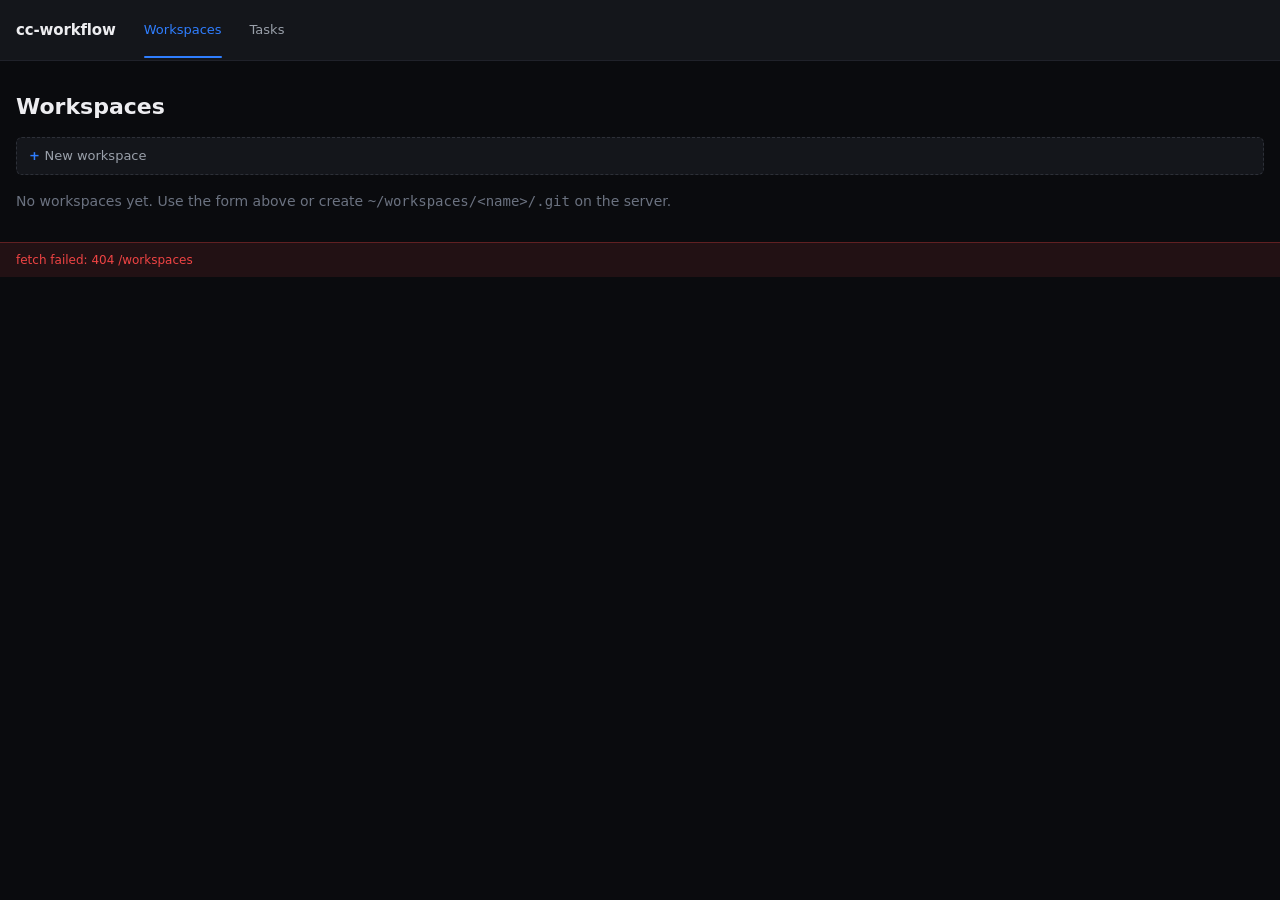
==== pwa/index.html @ b9d7810b "ux(pwa): mobile carousel + bottom-nav + dot indicator Commit 2 of 3. On phones (≤ 768px) the 1-colum" ====
<!doctype html>
<html lang="en">
<head>
<meta charset="utf-8">
<meta name="viewport" content="width=device-width, initial-scale=1, viewport-fit=cover">
<meta name="theme-color" content="#1a73e8">
<meta name="apple-mobile-web-app-capable" content="yes">
<meta name="apple-mobile-web-app-title" content="cc-workflow">
<meta name="apple-mobile-web-app-status-bar-style" content="black-translucent">
<link rel="manifest" href="/pwa/manifest.json">
<link rel="apple-touch-icon" href="/pwa/icon.svg">
<link rel="icon" type="image/svg+xml" href="/pwa/icon.svg">
<link rel="stylesheet" href="/pwa/style.css">
<title>cc-workflow</title>
</head>
<body>
  <header class="topbar">
    <span class="brand">cc-workflow</span>
    <nav class="tabs" id="tabs">
      <a href="#workspaces" data-tab="workspaces" class="tab">Workspaces</a>
      <a href="#tasks" data-tab="tasks" class="tab">Tasks</a>
    </nav>
    <span class="status" id="status"></span>
  </header>

  <main id="view"><p class="muted">Loading…</p></main>

  <!-- Mobile bottom-nav (< 768px). Same data-tab semantics as the topbar
       tabs — setActiveTab() updates both in lockstep. SVGs are inline so
       there's nothing to fetch and no icon-font flash. -->
  <nav class="bottom-nav" id="bottom-nav">
    <a href="#workspaces" data-tab="workspaces" class="bottom-tab">
      <svg viewBox="0 0 24 24" fill="none" stroke="currentColor" stroke-width="2"
           stroke-linecap="round" stroke-linejoin="round" aria-hidden="true">
        <rect x="3"  y="3"  width="7" height="7" rx="1"/>
        <rect x="14" y="3"  width="7" height="7" rx="1"/>
        <rect x="3"  y="14" width="7" height="7" rx="1"/>
        <rect x="14" y="14" width="7" height="7" rx="1"/>
      </svg>
      <span>Workspaces</span>
    </a>
    <a href="#tasks" data-tab="tasks" class="bottom-tab">
      <svg viewBox="0 0 24 24" fill="none" stroke="currentColor" stroke-width="2"
           stroke-linecap="round" stroke-linejoin="round" aria-hidden="true">
        <polyline points="9 11 12 14 22 4"/>
        <path d="M21 12v7a2 2 0 0 1-2 2H5a2 2 0 0 1-2-2V5a2 2 0 0 1 2-2h11"/>
      </svg>
      <span>Tasks</span>
    </a>
  </nav>

  <div id="error-banner" class="banner banner-error hidden"></div>

  <script type="module" src="/pwa/app.js"></script>
</body>
</html>
---- pwa/style.css ----
/* cc-workflow PWA — Phase 2.5 visual system.
   All values come from CSS variables in :root. Spacing follows an 8px grid;
   nothing here should use a magic number that isn't in --space-* or --text-*. */

/* ============================================================================
 *  Design tokens
 * ============================================================================ */
:root {
  /* bg layers */
  --bg-canvas:     #0a0b0e;
  --bg-surface:    #14161b;
  --bg-elevated:   #1d1f26;
  --bg-hover:      #232631;

  /* borders */
  --border-subtle: #20222a;
  --border-strong: #2d3038;

  /* text */
  --text-primary:   #ededf0;
  --text-secondary: #9aa0aa;
  --text-tertiary:  #6b7280;
  --text-disabled:  #4a5060;

  /* semantic accents */
  --accent-blue:        #2f7eff;
  --accent-blue-hover:  #4a90ff;
  --accent-blue-faint:  rgba(47, 126, 255, 0.15);
  --accent-green:       #22c55e;    /* success — task done */
  --accent-cyan:        #06b6d4;    /* info — Claude reply */
  --accent-amber:       #f59e0b;    /* warning / queued */
  --accent-red:         #ef4444;    /* danger / failed */

  /* spacing — 8px rhythm */
  --space-1: 4px;
  --space-2: 8px;
  --space-3: 12px;
  --space-4: 16px;
  --space-5: 24px;
  --space-6: 32px;
  --space-7: 48px;

  /* radius */
  --radius-sm:   6px;
  --radius-md:   10px;
  --radius-full: 999px;

  /* shadow */
  --shadow-1: 0 1px 2px rgba(0, 0, 0, 0.3);
  --shadow-2: 0 4px 12px rgba(0, 0, 0, 0.4);
  --shadow-3: 0 8px 24px rgba(0, 0, 0, 0.5);

  /* font stacks — sans for UI, mono only for code/cron/run-id */
  --font-ui:   system-ui, -apple-system, "Segoe UI", "SF Pro Text",
               "Helvetica Neue", "PingFang SC", "Microsoft YaHei", Arial, sans-serif;
  --font-mono: ui-monospace, SFMono-Regular, Menlo, "Roboto Mono", monospace;

  /* type scale */
  --text-micro: 11px;
  --text-sm:    12px;
  --text-base:  13px;
  --text-md:    14px;
  --text-lg:    15px;
  --text-h3:    18px;
  --text-h2:    22px;
  --text-h1:    28px;

  /* line-height */
  --lh-tight:  1.3;
  --lh-normal: 1.5;
  --lh-loose:  1.7;

  /* transition */
  --t-fast: 100ms ease-out;
  --t-base: 150ms ease-out;
}

/* ============================================================================
 *  Base
 * ============================================================================ */
* { box-sizing: border-box; }

html, body {
  margin: 0;
  padding: 0;
  font-family: var(--font-ui);
  font-size: var(--text-md);
  line-height: var(--lh-normal);
  background: var(--bg-canvas);
  color: var(--text-primary);
  -webkit-font-smoothing: antialiased;
  -moz-osx-font-smoothing: grayscale;
}
code, pre { font-family: var(--font-mono); }

h1, h2, h3 {
  margin: 0;
  color: var(--text-primary);
  font-weight: 600;
  line-height: var(--lh-tight);
}
h1 { font-size: var(--text-h2); margin: var(--space-4) 0 var(--space-3); }
h2 { font-size: var(--text-h3); }
h3 { font-size: var(--text-lg); margin: var(--space-3) 0 var(--space-2); }

.muted { color: var(--text-tertiary); }

a { color: var(--accent-blue); text-decoration: none; transition: color var(--t-base); }
a:hover { color: var(--accent-blue-hover); }

::selection { background: var(--accent-blue-faint); }

/* ============================================================================
 *  Topbar
 * ============================================================================ */
.topbar {
  position: sticky; top: 0; z-index: 10;
  display: flex;
  align-items: center;
  gap: var(--space-4);
  padding: var(--space-3) var(--space-4);
  background: var(--bg-surface);
  border-bottom: 1px solid var(--border-subtle);
}
.brand {
  font-weight: 600;
  letter-spacing: -0.01em;
  color: var(--text-primary);
  font-size: var(--text-lg);
}
.tabs { display: flex; gap: var(--space-1); flex: 1; }
.tab {
  position: relative;
  padding: var(--space-2) var(--space-3);
  color: var(--text-secondary);
  text-decoration: none;
  font-size: var(--text-base);
  border-radius: var(--radius-sm);
  transition: color var(--t-base), background var(--t-base);
}
.tab:hover { background: var(--bg-elevated); color: var(--text-primary); }
.tab.active { color: var(--accent-blue); background: transparent; }
.tab.active::after {
  content: ''; position: absolute;
  bottom: -10px; left: var(--space-3); right: var(--space-3);
  height: 2px;
  background: var(--accent-blue);
  border-radius: var(--radius-full);
}
.status { font-size: var(--text-micro); color: var(--text-tertiary); }

/* ============================================================================
 *  Main / views
 * ============================================================================ */
main { padding: var(--space-4); max-width: 1600px; margin: 0 auto; }

/* ============================================================================
 *  Workspaces grid
 * ============================================================================ */
.ws-grid {
  display: grid;
  gap: var(--space-3);
  grid-template-columns: repeat(4, minmax(0, 1fr));
}
@media (max-width: 1100px) { .ws-grid { grid-template-columns: repeat(2, 1fr); } }
@media (max-width: 600px)  { .ws-grid { grid-template-columns: 1fr; } }

.ws-col {
  background: var(--bg-surface);
  border: 1px solid var(--border-subtle);
  border-radius: var(--radius-md);
  padding: var(--space-3);
  min-height: 240px;
  display: flex;
  flex-direction: column;
  gap: var(--space-2);
  box-shadow: var(--shadow-1);
}

/* Column header: name big/bold, "as <provider>" small/secondary below */
.ws-head {
  display: flex;
  flex-direction: column;
  gap: 2px;
  padding-bottom: var(--space-2);
  border-bottom: 1px solid var(--border-subtle);
  margin-bottom: var(--space-1);
}
.ws-col h2 {
  margin: 0;
  font-size: var(--text-lg);
  font-weight: 600;
  color: var(--text-primary);
}
.ws-provider {
  display: inline-flex;
  align-items: center;
  gap: var(--space-1);
  font-size: var(--text-sm);
  color: var(--text-tertiary);
}
.ws-provider-label { color: var(--text-tertiary); user-select: none; }
.provider-inline {
  width: auto;
  padding: 2px var(--space-2);
  font-size: var(--text-sm);
  background: transparent;
  color: var(--text-secondary);
  border: 1px solid transparent;
  border-radius: var(--radius-sm);
  cursor: pointer;
  transition: background var(--t-base), color var(--t-base), border-color var(--t-base);
}
.provider-inline:hover { background: var(--bg-elevated); color: var(--text-primary); border-color: var(--border-subtle); }
.provider-inline:focus-visible { border-color: var(--accent-blue); outline: none; box-shadow: 0 0 0 3px var(--accent-blue-faint); }

/* ============================================================================
 *  Timeline (chat-bubble rows)
 * ============================================================================ */
.ws-timeline {
  display: flex;
  flex-direction: column;
  gap: var(--space-1);
  max-height: 360px;
  overflow-y: auto;
  padding-right: var(--space-1);
}
.ws-timeline::-webkit-scrollbar { width: 5px; }
.ws-timeline::-webkit-scrollbar-thumb { background: var(--border-strong); border-radius: var(--radius-full); }
.ws-timeline::-webkit-scrollbar-track { background: transparent; }

.ws-timeline .muted { font-size: var(--text-sm); padding: var(--space-2) 0; }

/* Generic row — used by Tasks tab loop list */
.row {
  padding: var(--space-2) var(--space-3);
  background: var(--bg-canvas);
  border: 1px solid var(--border-subtle);
  border-radius: var(--radius-sm);
  font-size: var(--text-sm);
  display: flex;
  justify-content: space-between;
  align-items: center;
  gap: var(--space-2);
  transition: background var(--t-base), border-color var(--t-base);
}
.row code { color: var(--accent-blue); font-family: var(--font-mono); font-size: var(--text-sm); }

/* Clickable timeline rows */
.run-link, .run-link:hover, .run-link:focus, .run-link:visited {
  text-decoration: none;
  color: inherit;
}
.run-link:hover { background: var(--bg-elevated); border-color: var(--border-strong); cursor: pointer; }

.ws-timeline .row {
  flex-direction: column;
  align-items: stretch;
  gap: var(--space-1);
}
.ws-timeline .row-head {
  display: flex;
  gap: var(--space-2);
  align-items: center;
  flex-wrap: wrap;
  color: var(--text-tertiary);
  font-size: var(--text-sm);
}
.row-prompt, .row-output {
  font-size: var(--text-sm);
  padding-left: var(--space-1);
  word-break: break-word;
  overflow-wrap: break-word;
  white-space: pre-wrap;
  line-height: var(--lh-normal);
}
.row-prompt { color: var(--text-secondary); }      /* you said — dim gray */
.row-output { color: var(--accent-cyan); }         /* claude said — cyan (info), NOT green (status) */

/* ============================================================================
 *  Trigger form (chat input at column bottom)
 * ============================================================================ */
.ws-col .trigger-form {
  margin-top: auto;
  display: flex;
  gap: var(--space-2);
  align-items: flex-end;
}
.ws-col .trigger-form textarea { flex: 1; min-height: 60px; }
.ws-col .trigger-form button   { white-space: nowrap; flex: 0 0 auto; }

/* ============================================================================
 *  Tags (status badges) — semantic color, distinguishable shapes
 * ============================================================================ */
.tag {
  display: inline-flex;
  align-items: center;
  gap: var(--space-1);
  padding: 2px var(--space-2);
  font-size: var(--text-micro);
  font-weight: 500;
  border-radius: var(--radius-sm);
  border: 1px solid var(--border-subtle);
  color: var(--text-secondary);
  line-height: 1.4;
}
.tag-running { background: rgba(245, 158, 11, 0.10); color: var(--accent-amber); border-color: rgba(245, 158, 11, 0.30); }
.tag-queued  { background: rgba(47, 126, 255, 0.10); color: var(--accent-blue);  border-color: rgba(47, 126, 255, 0.30); }
.tag-done    { background: rgba(34, 197, 94, 0.10);  color: var(--accent-green); border-color: rgba(34, 197, 94, 0.30); }
.tag-failed  { background: rgba(239, 68, 68, 0.10);  color: var(--accent-red);   border-color: rgba(239, 68, 68, 0.30); }

/* ============================================================================
 *  Forms
 * ============================================================================ */
input, select, textarea {
  font: inherit;
  background: var(--bg-canvas);
  color: var(--text-primary);
  border: 1px solid var(--border-strong);
  border-radius: var(--radius-sm);
  padding: var(--space-2) var(--space-3);
  transition: border-color var(--t-base), box-shadow var(--t-base);
  width: 100%;
}
input:focus, select:focus, textarea:focus {
  outline: none;
  border-color: var(--accent-blue);
  box-shadow: 0 0 0 3px var(--accent-blue-faint);
}
textarea { min-height: 60px; resize: vertical; line-height: var(--lh-normal); }

button {
  font: inherit;
  cursor: pointer;
  background: var(--accent-blue);
  color: #fff;
  border: 1px solid var(--accent-blue);
  border-radius: var(--radius-sm);
  font-weight: 600;
  font-size: var(--text-base);
  padding: var(--space-2) var(--space-4);
  transition: background var(--t-base), border-color var(--t-base), transform var(--t-fast);
}
button:hover { background: var(--accent-blue-hover); border-color: var(--accent-blue-hover); }
button:active:not(:disabled) { transform: scale(0.97); }
button:disabled {
  background: var(--bg-elevated);
  color: var(--text-disabled);
  border-color: var(--border-subtle);
  cursor: not-allowed;
  transform: none;
}
button:focus-visible { outline: none; box-shadow: 0 0 0 3px var(--accent-blue-faint); }

button.secondary {
  background: transparent;
  color: var(--text-secondary);
  border-color: var(--border-strong);
}
button.secondary:hover { background: var(--bg-elevated); color: var(--text-primary); border-color: var(--border-strong); }

button.danger {
  background: transparent;
  color: var(--accent-red);
  border-color: rgba(239, 68, 68, 0.30);
}
button.danger:hover { background: rgba(239, 68, 68, 0.10); border-color: var(--accent-red); }

label {
  display: block;
  font-size: var(--text-sm);
  color: var(--text-secondary);
  margin-top: var(--space-2);
  font-weight: 500;
}

/* ============================================================================
 *  Banner (legacy — replaced by toast in commit 3, kept for compatibility)
 * ============================================================================ */
.banner { padding: var(--space-2) var(--space-4); font-size: var(--text-sm); }
.banner-error {
  background: rgba(239, 68, 68, 0.10);
  color: var(--accent-red);
  border-top: 1px solid rgba(239, 68, 68, 0.30);
}
.hidden { display: none; }

/* ============================================================================
 *  Add-form (collapsible <details>)
 * ============================================================================ */
.add-form { margin: var(--space-4) 0; }
.add-form > summary {
  cursor: pointer;
  padding: var(--space-2) var(--space-3);
  background: var(--bg-surface);
  border: 1px dashed var(--border-strong);
  border-radius: var(--radius-sm);
  font-size: var(--text-base);
  color: var(--text-secondary);
  list-style: none;
  transition: background var(--t-base), color var(--t-base), border-color var(--t-base);
  user-select: none;
}
.add-form > summary::-webkit-details-marker { display: none; }
.add-form > summary::before { content: "+ "; color: var(--accent-blue); font-weight: 700; }
.add-form > summary:hover { background: var(--bg-elevated); color: var(--text-primary); border-color: var(--accent-blue); }
.add-form[open] > summary { background: var(--bg-elevated); color: var(--text-primary); border-style: solid; border-color: var(--border-strong); }
.add-form form {
  padding: var(--space-4);
  background: var(--bg-surface);
  border: 1px solid var(--border-subtle);
  border-radius: var(--radius-sm);
  margin-top: var(--space-1);
  display: flex;
  flex-direction: column;
  gap: var(--space-2);
}
.form-row { display: flex; gap: var(--space-3); }
.form-row > label { flex: 1; }
.parse-row { display: flex; gap: var(--space-2); align-items: flex-end; }
.parse-row > input { flex: 1; }
.parse-row > button { white-space: nowrap; }

.add-loop-foot {
  display: flex;
  align-items: center;
  justify-content: space-between;
  gap: var(--space-3);
  margin-top: var(--space-2);
}
.inline-check {
  display: flex;
  align-items: center;
  gap: var(--space-2);
  margin: 0;
  font-size: var(--text-sm);
  color: var(--text-secondary);
  cursor: pointer;
}
.inline-check input[type="checkbox"] { width: auto; margin: 0; cursor: pointer; }

/* ============================================================================
 *  Run detail (#runs/<id>)
 * ============================================================================ */
.back-link {
  display: inline-flex;
  align-items: center;
  gap: var(--space-1);
  color: var(--text-secondary);
  text-decoration: none;
  font-size: var(--text-sm);
  margin-bottom: var(--space-2);
  transition: color var(--t-base);
}
.back-link:hover { color: var(--text-primary); }

.run-meta {
  font-size: var(--text-sm);
  color: var(--text-secondary);
  margin: var(--space-2) 0 var(--space-5);
  display: flex;
  flex-wrap: wrap;
  gap: var(--space-2);
  align-items: center;
}
.run-meta code { color: var(--accent-blue); font-family: var(--font-mono); }

pre {
  background: var(--bg-surface);
  padding: var(--space-3) var(--space-4);
  border: 1px solid var(--border-subtle);
  border-radius: var(--radius-md);
  overflow-x: auto;
  white-space: pre-wrap;
  word-break: break-word;
  font-size: var(--text-base);
  line-height: var(--lh-loose);
  max-width: 80ch;
  color: var(--text-primary);
}

/* Tasks-tab loop rows — slightly different rhythm from chat-bubble timeline */
.task-list { display: flex; flex-direction: column; gap: var(--space-2); }
.task-list .row { font-size: var(--text-sm); }
.task-list .row > span:last-child { display: flex; gap: var(--space-2); flex-shrink: 0; }
.task-list .row code { color: var(--text-primary); }

/* ============================================================================
 *  Bottom nav + dot indicator — desktop hides both
 * ============================================================================ */
.bottom-nav { display: none; }
.ws-dots    { display: none; }

/* ============================================================================
 *  Mobile (≤ 768px) — carousel + bottom-nav + sticky chat input
 *
 *  Layout on phone:
 *      ┌───────────────┐
 *      │  topbar       │ ← brand + status only (top tabs hidden)
 *      │               │
 *      │  Workspaces   │
 *      │  ┌─────────┐  │
 *      │  │ ws-col  │← scroll-snap; flick L/R between workspaces
 *      │  │  …      │  │
 *      │  │ [textarea Run] │ ← sticky at column bottom (= viewport bottom)
 *      │  └─────────┘  │
 *      │  ◯ ◉ ◯ ◯      │ ← dots
 *      ├───────────────┤
 *      │ ⊞    ☑         │ ← bottom-nav
 *      └───────────────┘
 * ============================================================================ */
@media (max-width: 768px) {

  /* Topbar simplifies — title only, tabs go to bottom-nav */
  .topbar { gap: var(--space-3); padding: var(--space-3); }
  .topbar .tabs { display: none; }
  .brand { font-size: var(--text-md); }
  .status { font-size: 10px; }

  /* Page padding leaves room for bottom-nav */
  main {
    padding: var(--space-3);
    padding-bottom: calc(64px + env(safe-area-inset-bottom, 0px));
  }
  h1 { font-size: var(--text-h3); margin: var(--space-2) 0 var(--space-3); }

  /* Workspaces grid → horizontal carousel with native scroll-snap.
     CSS-only mechanism — no touch-event JS, browser handles momentum + snap. */
  .ws-grid {
    display: flex;
    flex-direction: row;
    overflow-x: auto;
    overflow-y: hidden;
    scroll-snap-type: x mandatory;
    -webkit-overflow-scrolling: touch;
    scrollbar-width: none;
    margin: 0 calc(-1 * var(--space-3));    /* eat main's padding edge-to-edge */
    padding: 0 var(--space-3);
    gap: var(--space-3);
    /* Fixed height: viewport minus topbar (~50) + h1 row (~50) + dots (~30) +
       bottom-nav (~64) + padding (~24). dvh respects iOS dynamic toolbar. */
    height: calc(100dvh - 220px);
  }
  .ws-grid::-webkit-scrollbar { display: none; }

  .ws-col {
    flex: 0 0 calc(100vw - var(--space-6));
    min-width: calc(100vw - var(--space-6));
    scroll-snap-align: center;
    scroll-snap-stop: always;
    height: 100%;
    min-height: 0;                          /* let timeline flex shrink properly */
  }

  /* Inside a fixed-height column: timeline grows to fill, form pinned at bottom */
  .ws-timeline {
    flex: 1 1 0;
    max-height: none;                       /* override the 360px desktop cap */
    min-height: 0;
  }

  /* Dots — one per workspace, active widens into a pill */
  .ws-dots {
    display: flex;
    justify-content: center;
    gap: var(--space-2);
    padding: var(--space-3) 0 var(--space-1);
  }
  .ws-dot {
    width: 7px;
    height: 7px;
    border-radius: var(--radius-full);
    background: var(--border-strong);
    border: none;
    cursor: pointer;
    padding: 0;
    transition: width var(--t-base), background var(--t-base);
  }
  .ws-dot.active { background: var(--accent-blue); width: 22px; }
  .ws-dot:focus-visible { outline: 2px solid var(--accent-blue-faint); outline-offset: 2px; }

  /* Bottom nav — fixed, thumb-reach, safe-area-aware */
  .bottom-nav {
    display: flex;
    position: fixed;
    bottom: 0; left: 0; right: 0;
    background: var(--bg-surface);
    border-top: 1px solid var(--border-subtle);
    justify-content: space-around;
    z-index: 20;
    padding: var(--space-1) 0;
    padding-bottom: max(var(--space-1), env(safe-area-inset-bottom));
    box-shadow: var(--shadow-2);
  }
  .bottom-tab {
    display: flex;
    flex-direction: column;
    align-items: center;
    gap: 2px;
    padding: var(--space-2) var(--space-3);
    color: var(--text-tertiary);
    text-decoration: none;
    font-size: var(--text-micro);
    min-height: 48px;
    flex: 1;
    transition: color var(--t-base);
  }
  .bottom-tab.active { color: var(--accent-blue); }
  .bottom-tab svg { width: 22px; height: 22px; display: block; }

  /* Larger tap targets — minimum 44px height for inputs / buttons */
  button, .provider-inline, .ws-dot, .bottom-tab, .add-form > summary {
    min-height: 44px;
  }
  .ws-dot { min-height: 7px; }              /* dots stay small visually but tap area is wider via padding */

  /* Slightly larger base text on mobile so reading isn't strenuous */
  body { font-size: var(--text-md); }
  .row-prompt, .row-output { font-size: var(--text-base); }

  /* Detail page <pre>: stay readable on narrow viewport */
  pre { font-size: var(--text-sm); padding: var(--space-3); }
}
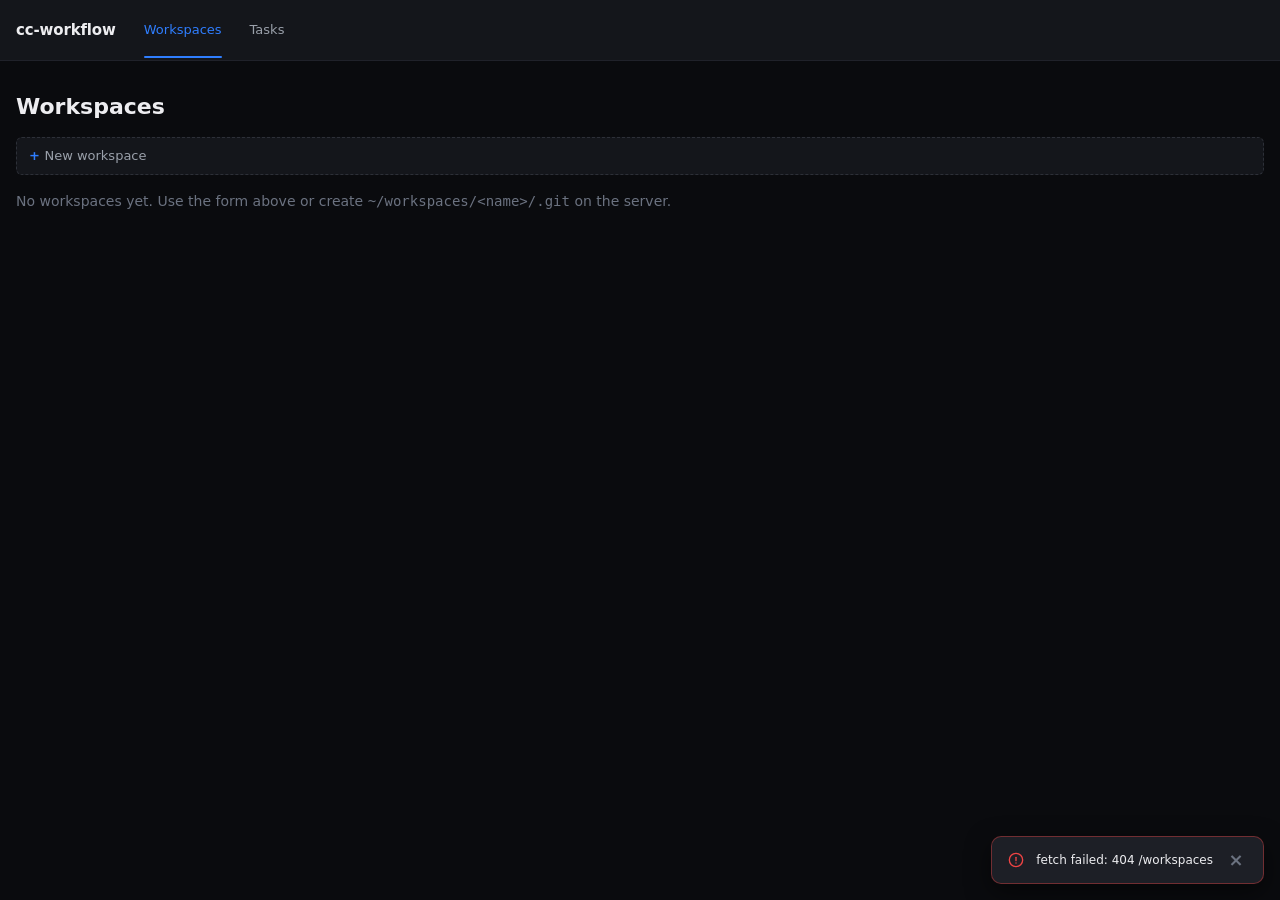
==== commit 52130cea: "ux(pwa): inline SVG icons + toast (replaces error banner) Commit 3 of 3. Final polish layer — adds l" ====
--- a/pwa/index.html
+++ b/pwa/index.html
@@ -49,7 +49,7 @@
     </a>
   </nav>
 
-  <div id="error-banner" class="banner banner-error hidden"></div>
+  <!-- #toast-container is created lazily by app.js on first showToast() call. -->
 
   <script type="module" src="/pwa/app.js"></script>
 </body>
--- a/pwa/style.css
+++ b/pwa/style.css
@@ -374,16 +374,90 @@
   font-weight: 500;
 }
 
-/* ============================================================================
- *  Banner (legacy — replaced by toast in commit 3, kept for compatibility)
- * ============================================================================ */
-.banner { padding: var(--space-2) var(--space-4); font-size: var(--text-sm); }
-.banner-error {
-  background: rgba(239, 68, 68, 0.10);
-  color: var(--accent-red);
-  border-top: 1px solid rgba(239, 68, 68, 0.30);
-}
 .hidden { display: none; }
+
+/* ============================================================================
+ *  Tag icons — 12px line icons inside .tag chips
+ * ============================================================================ */
+.tag svg { width: 12px; height: 12px; flex-shrink: 0; }
+
+/* ============================================================================
+ *  Toast — replaces the old fixed-top error banner.
+ *  Desktop: stack at bottom-right.  Mobile: above the bottom-nav.
+ * ============================================================================ */
+#toast-container {
+  position: fixed;
+  bottom: var(--space-4);
+  right: var(--space-4);
+  display: flex;
+  flex-direction: column;
+  gap: var(--space-2);
+  z-index: 100;
+  max-width: 400px;
+  pointer-events: none;             /* container ignores clicks; toasts opt in */
+}
+@media (max-width: 768px) {
+  #toast-container {
+    /* sit above bottom-nav (64px nominal) + safe-area inset */
+    bottom: calc(72px + env(safe-area-inset-bottom, 0px));
+    left: var(--space-3);
+    right: var(--space-3);
+    max-width: none;
+  }
+}
+
+.toast {
+  display: flex;
+  align-items: center;
+  gap: var(--space-3);
+  padding: var(--space-3) var(--space-4);
+  background: var(--bg-elevated);
+  border: 1px solid var(--border-strong);
+  border-radius: var(--radius-md);
+  box-shadow: var(--shadow-3);
+  color: var(--text-primary);
+  font-size: var(--text-sm);
+  pointer-events: auto;
+  opacity: 0;
+  transform: translateX(20px);
+  transition: opacity var(--t-base), transform var(--t-base);
+}
+.toast.toast-show { opacity: 1; transform: translateX(0); }
+.toast.toast-hide { opacity: 0; transform: translateX(20px); }
+
+@media (max-width: 768px) {
+  .toast            { transform: translateY(20px); }
+  .toast.toast-show { transform: translateY(0); }
+  .toast.toast-hide { transform: translateY(20px); }
+}
+
+.toast-icon { display: flex; flex-shrink: 0; }
+.toast-icon svg { width: 16px; height: 16px; }
+.toast-message  { flex: 1; min-width: 0; word-break: break-word; line-height: var(--lh-normal); }
+.toast-close {
+  background: transparent;
+  color: var(--text-tertiary);
+  border: none;
+  padding: 0;
+  width: 22px;
+  height: 22px;
+  font-size: 18px;
+  line-height: 1;
+  cursor: pointer;
+  flex-shrink: 0;
+  border-radius: var(--radius-sm);
+  transition: color var(--t-base), background var(--t-base);
+}
+.toast-close:hover { color: var(--text-primary); background: var(--bg-hover); }
+
+.toast-error   { border-color: rgba(239, 68, 68, 0.40); }
+.toast-error   .toast-icon { color: var(--accent-red); }
+.toast-success { border-color: rgba(34, 197, 94, 0.40); }
+.toast-success .toast-icon { color: var(--accent-green); }
+.toast-info    { border-color: rgba(6, 182, 212, 0.40); }
+.toast-info    .toast-icon { color: var(--accent-cyan); }
+.toast-warning { border-color: rgba(245, 158, 11, 0.40); }
+.toast-warning .toast-icon { color: var(--accent-amber); }
 
 /* ============================================================================
  *  Add-form (collapsible <details>)
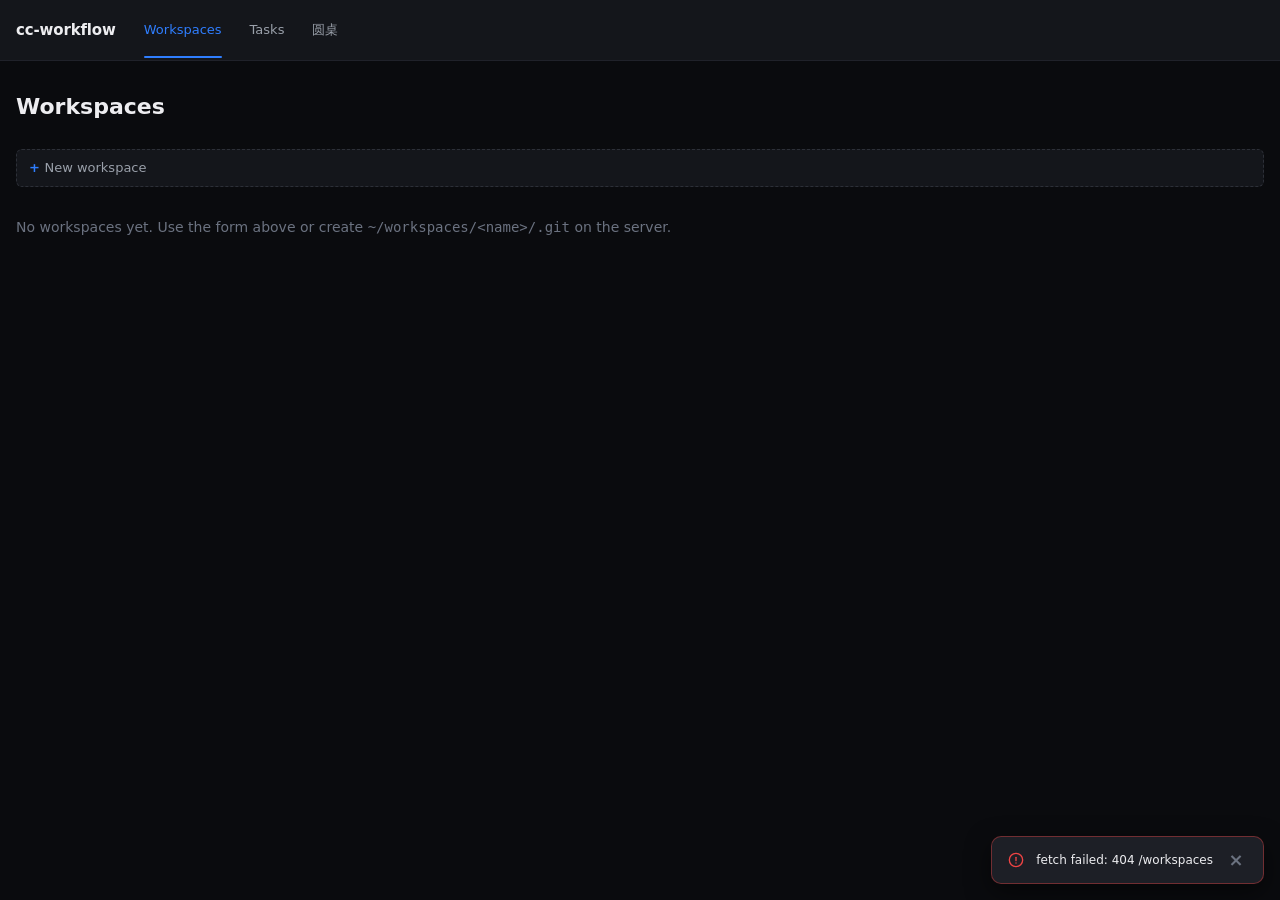
==== commit 49c70417: "feat(roundtable): PWA third tab — list + new form + detail view Surfaces the backend /roundtables en" ====
--- a/pwa/index.html
+++ b/pwa/index.html
@@ -19,6 +19,7 @@
     <nav class="tabs" id="tabs">
       <a href="#workspaces" data-tab="workspaces" class="tab">Workspaces</a>
       <a href="#tasks" data-tab="tasks" class="tab">Tasks</a>
+      <a href="#roundtables" data-tab="roundtables" class="tab">圆桌</a>
     </nav>
     <span class="status" id="status"></span>
   </header>
@@ -47,6 +48,18 @@
       </svg>
       <span>Tasks</span>
     </a>
+    <a href="#roundtables" data-tab="roundtables" class="bottom-tab">
+      <svg viewBox="0 0 24 24" fill="none" stroke="currentColor" stroke-width="2"
+           stroke-linecap="round" stroke-linejoin="round" aria-hidden="true">
+        <!-- four heads around a round table -->
+        <circle cx="12" cy="12" r="4"/>
+        <circle cx="12" cy="4"  r="1.5"/>
+        <circle cx="12" cy="20" r="1.5"/>
+        <circle cx="4"  cy="12" r="1.5"/>
+        <circle cx="20" cy="12" r="1.5"/>
+      </svg>
+      <span>圆桌</span>
+    </a>
   </nav>
 
   <!-- #toast-container is created lazily by app.js on first showToast() call. -->
--- a/pwa/style.css
+++ b/pwa/style.css
@@ -27,9 +27,10 @@
   --accent-blue-hover:  #4a90ff;
   --accent-blue-faint:  rgba(47, 126, 255, 0.15);
   --accent-green:       #22c55e;    /* success — task done */
-  --accent-cyan:        #06b6d4;    /* info — Claude reply */
+  --accent-cyan:        #06b6d4;    /* info — Claude reply, engine=claude */
   --accent-amber:       #f59e0b;    /* warning / queued */
   --accent-red:         #ef4444;    /* danger / failed */
+  --accent-purple:      #a855f7;    /* engine=codex (OpenAI-ish) */
 
   /* spacing — 8px rhythm */
   --space-1: 4px;
@@ -91,6 +92,16 @@
   -webkit-font-smoothing: antialiased;
   -moz-osx-font-smoothing: grayscale;
 }
+
+/* Body is a column flex container so <main> can flex-grow to fill the
+   remaining viewport space below the sticky topbar. This is what lets
+   .ws-layout (a child of main) shrink-to-fit single-viewport, no
+   page scroll, regardless of how many rows there are. */
+body {
+  display: flex;
+  flex-direction: column;
+  min-height: 100vh;
+}
 code, pre { font-family: var(--font-mono); }
 
 h1, h2, h3 {
@@ -152,10 +163,23 @@
 /* ============================================================================
  *  Main / views
  * ============================================================================ */
-main { padding: var(--space-4); max-width: 1600px; margin: 0 auto; }
-
-/* ============================================================================
- *  Workspaces grid
+main {
+  padding: var(--space-4);
+  max-width: 1600px;
+  margin: 0 auto;
+  width: 100%;
+  flex: 1 1 auto;            /* fill viewport below topbar */
+  min-height: 0;             /* allow children to shrink */
+  display: flex;
+  flex-direction: column;
+}
+
+/* ============================================================================
+ *  Workspaces grid — used ONLY by the mobile carousel detail view now.
+ *  PC overview uses .ws-layout > .ws-row (row-based, defined further down).
+ *  The desktop / tablet @media rules below are dead in practice (PC takes
+ *  the .ws-layout path, mobile takes carousel) but kept as harmless
+ *  fallbacks for the brief pre-JS render moment.
  * ============================================================================ */
 .ws-grid {
   display: grid;
@@ -177,7 +201,9 @@
   box-shadow: var(--shadow-1);
 }
 
-/* Column header: name big/bold, "as <provider>" small/secondary below */
+/* Column header: 2-line layout.
+     row 1 — [drag handle] [name h2 (flex grows)] [wide toggle]
+     row 2 — "as <provider> · <engine>" */
 .ws-head {
   display: flex;
   flex-direction: column;
@@ -186,6 +212,12 @@
   border-bottom: 1px solid var(--border-subtle);
   margin-bottom: var(--space-1);
 }
+.ws-head-row {
+  display: flex;
+  align-items: center;
+  gap: var(--space-2);
+}
+.ws-head-row h2 { flex: 1; min-width: 0; }
 .ws-col h2 {
   margin: 0;
   font-size: var(--text-lg);
@@ -195,11 +227,366 @@
 .ws-provider {
   display: inline-flex;
   align-items: center;
-  gap: var(--space-1);
+  gap: var(--space-2);
   font-size: var(--text-sm);
   color: var(--text-tertiary);
-}
-.ws-provider-label { color: var(--text-tertiary); user-select: none; }
+  flex-wrap: wrap;        /* graceful fallback on very narrow screens */
+  row-gap: var(--space-1);
+}
+/* "as" label was removed in favor of a colored engine chip — the
+   workspace's identity is now visually anchored by the engine pill,
+   not a small English word. Class kept around in case of future use. */
+.ws-provider-label { display: none; }
+
+/* Engine chip — small colored pill that anchors the workspace's
+   identity. claude/codex are immutable post-create, so the chip
+   doubles as a visual id (you learn to scan for "the cyan one"
+   vs "the purple one"). Same chip shape as .tag, slightly smaller. */
+.ws-engine {
+  display: inline-flex;
+  align-items: center;
+  padding: 1px var(--space-2);
+  font-size: var(--text-micro);
+  font-weight: 500;
+  border-radius: var(--radius-sm);
+  border: 1px solid var(--border-subtle);
+  color: var(--text-secondary);
+  line-height: 1.5;
+  text-transform: lowercase;
+  letter-spacing: 0.02em;
+  flex-shrink: 0;
+}
+.ws-engine[data-engine="claude"] {
+  background: rgba(6, 182, 212, 0.10);
+  color: var(--accent-cyan);
+  border-color: rgba(6, 182, 212, 0.30);
+}
+.ws-engine[data-engine="codex"] {
+  background: rgba(168, 85, 247, 0.10);
+  color: var(--accent-purple);
+  border-color: rgba(168, 85, 247, 0.30);
+}
+
+/* Per-workspace trust toggle — lock / unlock icon button inline with
+   provider + engine. Click flips trust (with a confirm() when going
+   from locked → unlocked since it's the security-relevant direction).
+   Untrusted = neutral text-tertiary; trusted = amber (signals "this
+   workspace skips tool approvals, treat with care"). */
+.ws-trust-toggle {
+  display: inline-flex;
+  align-items: center;
+  background: transparent;
+  border: 1px solid transparent;
+  color: var(--text-tertiary);
+  padding: 2px var(--space-1);
+  cursor: pointer;
+  border-radius: var(--radius-sm);
+  margin-left: var(--space-1);
+  font: inherit;
+  transition: color var(--t-base), background var(--t-base), border-color var(--t-base);
+  flex-shrink: 0;
+}
+.ws-trust-toggle svg { width: 12px; height: 12px; display: block; }
+.ws-trust-toggle:hover { color: var(--text-primary); background: var(--bg-elevated); border-color: var(--border-subtle); }
+.ws-trust-toggle.is-trusted {
+  color: var(--accent-amber);
+  border-color: rgba(245, 158, 11, 0.30);
+  background: rgba(245, 158, 11, 0.10);
+}
+.ws-trust-toggle:focus-visible { outline: none; box-shadow: 0 0 0 3px var(--accent-blue-faint); }
+/* Locked: engine=codex forces trust=true (no PreToolUse hook available
+   upstream). Visual cue = dashed border + no hover background change; the
+   click handler still surfaces a toast explanation rather than firing a
+   pointless PUT. */
+.ws-trust-toggle.is-locked {
+  border-style: dashed;
+  cursor: help;
+  opacity: 0.85;
+}
+.ws-trust-toggle.is-locked:hover { background: transparent; border-color: rgba(245, 158, 11, 0.30); }
+
+/* Sync skills button — same chrome as ws-trust-toggle for visual cohesion.
+   Spins when syncing (CSS-only). */
+.ws-sync-skills {
+  display: inline-flex;
+  align-items: center;
+  background: transparent;
+  border: 1px solid transparent;
+  color: var(--text-tertiary);
+  padding: 2px var(--space-1);
+  cursor: pointer;
+  border-radius: var(--radius-sm);
+  margin-left: var(--space-1);
+  font: inherit;
+  transition: color var(--t-base), background var(--t-base), border-color var(--t-base);
+  flex-shrink: 0;
+}
+.ws-sync-skills svg { width: 12px; height: 12px; display: block; }
+.ws-sync-skills:hover { color: var(--text-primary); background: var(--bg-elevated); border-color: var(--border-subtle); }
+.ws-sync-skills:focus-visible { outline: none; box-shadow: 0 0 0 3px var(--accent-blue-faint); }
+.ws-sync-skills.is-syncing svg { animation: cc-spin 0.8s linear infinite; }
+@keyframes cc-spin { from { transform: rotate(0deg); } to { transform: rotate(360deg); } }
+
+/* Reset session button — destructive, so hover lights up red to make
+   the consequence visible before click. Same chrome as the sibling
+   icons for visual consistency. */
+.ws-reset-session {
+  display: inline-flex;
+  align-items: center;
+  background: transparent;
+  border: 1px solid transparent;
+  color: var(--text-tertiary);
+  padding: 2px var(--space-1);
+  cursor: pointer;
+  border-radius: var(--radius-sm);
+  margin-left: var(--space-1);
+  font: inherit;
+  transition: color var(--t-base), background var(--t-base), border-color var(--t-base);
+  flex-shrink: 0;
+}
+.ws-reset-session svg { width: 12px; height: 12px; display: block; }
+.ws-reset-session:hover {
+  color: var(--accent-red);
+  background: rgba(239, 68, 68, 0.10);
+  border-color: rgba(239, 68, 68, 0.30);
+}
+.ws-reset-session:focus-visible { outline: none; box-shadow: 0 0 0 3px rgba(239, 68, 68, 0.30); }
+
+/* Slash command autocomplete popup — absolutely positioned over textareas.
+   Single element re-used across all workspaces (see _ensureSlashPopup in app.js).
+   Width tracks the textarea via inline style.minWidth. */
+.slash-popup {
+  position: absolute;
+  z-index: 100;
+  max-height: 260px;
+  overflow-y: auto;
+  background: var(--bg-surface);
+  border: 1px solid var(--border-strong);
+  border-radius: var(--radius-md);
+  box-shadow: var(--shadow-2);
+  padding: var(--space-1);
+  font-size: var(--text-sm);
+}
+.slash-popup[hidden] { display: none; }
+.slash-item {
+  padding: var(--space-2) var(--space-3);
+  border-radius: var(--radius-sm);
+  cursor: pointer;
+  user-select: none;
+}
+.slash-item.selected { background: var(--bg-elevated); }
+.slash-item:hover     { background: var(--bg-elevated); }
+.slash-item-row {
+  display: flex;
+  align-items: baseline;
+  gap: var(--space-2);
+}
+.slash-item-name {
+  color: var(--accent-blue);
+  font-family: var(--font-mono);
+  font-size: var(--text-sm);
+}
+.slash-item-source {
+  font-size: var(--text-micro);
+  color: var(--text-tertiary);
+  padding: 0 var(--space-1);
+  border: 1px solid var(--border-subtle);
+  border-radius: var(--radius-sm);
+}
+.slash-item-desc {
+  color: var(--text-secondary);
+  font-size: var(--text-micro);
+  margin-top: 2px;
+  line-height: 1.4;
+}
+.slash-popup-empty {
+  padding: var(--space-3);
+  color: var(--text-secondary);
+}
+
+/* Read-only trust badge in mobile overview cards. Same amber color cue as
+   the PC toggle's trusted state. */
+.ws-card-trust { display: inline-flex; align-items: center; }
+.ws-card-trust svg { width: 12px; height: 12px; color: var(--accent-amber); vertical-align: middle; }
+
+/* PC drag-to-reorder handle — larger hit area + clearer hover state
+   so it's easy to target with a mouse. Hidden on mobile. */
+.ws-drag-handle {
+  display: inline-flex;
+  align-items: center;
+  justify-content: center;
+  cursor: grab;
+  color: var(--text-tertiary);
+  padding: var(--space-2);
+  border-radius: var(--radius-sm);
+  user-select: none;
+  transition: color var(--t-base), background var(--t-base);
+  flex-shrink: 0;
+  min-width: 32px;
+  min-height: 32px;
+}
+.ws-drag-handle svg { width: 16px; height: 16px; display: block; }
+.ws-drag-handle:hover {
+  color: var(--accent-blue);
+  background: var(--accent-blue-faint);
+}
+.ws-drag-handle:active { cursor: grabbing; }
+
+/* Row-based PC overview layout. Each row is its own flex container so
+   cards share the row's width equally; row count is implicit (= # of
+   inner arrays in _wsLayout). The layout itself flex-grows to fill
+   whatever vertical space <main> has left after h1 + add-form. */
+.ws-layout {
+  display: flex;
+  flex-direction: column;
+  gap: 0;
+  flex: 1 1 auto;
+  min-height: 0;
+}
+.ws-row {
+  display: flex;
+  gap: var(--space-3);
+  flex: 1 1 0;               /* every row gets an equal slice of vertical space */
+  min-height: 200px;         /* below this each card becomes unusable */
+  /* No max-height: with fewer rows, each row expands to fill the viewport
+     so there's no "reserved empty space" feel at the bottom. With many
+     rows, each row hits min-height and the page scrolls. */
+}
+.ws-row .ws-col {
+  flex: 1 1 0;
+  min-width: 0;
+  min-height: 0;             /* override the 240px default so flex can shrink */
+}
+.ws-row .ws-col .ws-timeline {
+  flex: 1 1 auto;
+  max-height: none;          /* let timeline use whatever's left after head + form */
+  min-height: 0;
+}
+
+/* Slim drop zone between rows. Expands + highlights when a card is
+   dragged over it. Dropping here splits/creates a row. */
+.ws-row-gap {
+  height: 8px;
+  flex: 0 0 auto;
+  margin: 0;
+  border-radius: var(--radius-md);
+  transition: height var(--t-base), background var(--t-base), border-color var(--t-base);
+  border: 2px dashed transparent;
+}
+.ws-row-gap.drop-target {
+  height: 56px;
+  background: var(--accent-blue-faint);
+  border-color: var(--accent-blue);
+}
+
+/* Hide button — small "eye-off" icon at the right of .ws-head-row, only
+   on PC overview (mobile overview uses card list, no head row). */
+.ws-hide-btn {
+  display: inline-flex;
+  align-items: center;
+  background: transparent;
+  border: 1px solid transparent;
+  color: var(--text-tertiary);
+  padding: var(--space-1);
+  cursor: pointer;
+  border-radius: var(--radius-sm);
+  transition: color var(--t-base), background var(--t-base), border-color var(--t-base);
+  flex-shrink: 0;
+  font: inherit;
+  margin-left: auto;
+}
+.ws-hide-btn svg { width: 14px; height: 14px; display: block; }
+.ws-hide-btn:hover { color: var(--text-primary); background: var(--bg-elevated); border-color: var(--border-subtle); }
+.ws-hide-btn:focus-visible { outline: none; box-shadow: 0 0 0 3px var(--accent-blue-faint); }
+
+/* Hidden strip — slim row of pills, each restores a workspace back to
+   the layout. Only rendered when _wsHidden is non-empty. */
+.ws-hidden-strip {
+  display: flex;
+  align-items: center;
+  gap: var(--space-2);
+  flex-wrap: wrap;
+  padding: var(--space-2) var(--space-3);
+  margin-top: var(--space-3);
+  background: var(--bg-surface);
+  border: 1px solid var(--border-subtle);
+  border-radius: var(--radius-md);
+  font-size: var(--text-sm);
+  flex: 0 0 auto;
+}
+.ws-restore-btn {
+  background: transparent;
+  color: var(--text-secondary);
+  border: 1px dashed var(--border-strong);
+  padding: 2px var(--space-2);
+  font-size: var(--text-sm);
+  border-radius: var(--radius-sm);
+  cursor: pointer;
+  font: inherit;
+  transition: color var(--t-base), background var(--t-base), border-color var(--t-base);
+}
+.ws-restore-btn:hover {
+  background: var(--bg-elevated);
+  color: var(--text-primary);
+  border-color: var(--accent-blue);
+  border-style: solid;
+}
+
+/* Visual state during drag */
+.ws-col.dragging {
+  opacity: 0.35;
+  transform: scale(0.98);
+  box-shadow: none;
+}
+.ws-col {
+  position: relative;            /* anchor for ::before / ::after insertion lines */
+  transition: box-shadow var(--t-base);
+}
+
+/* Drop-target hover: render a vertical insertion line on the left OR right
+   edge of the target card, depending on which side of the midline the
+   cursor is on. Trello-style — tells the user EXACTLY where the source
+   card will land before they commit. */
+.ws-col.drop-target-left::before,
+.ws-col.drop-target-right::after {
+  content: '';
+  position: absolute;
+  top: 0;
+  bottom: 0;
+  width: 4px;
+  background: var(--accent-blue);
+  border-radius: 2px;
+  box-shadow: 0 0 12px var(--accent-blue);
+  z-index: 5;
+}
+.ws-col.drop-target-left::before {
+  left: calc(-1 * var(--space-2));
+}
+.ws-col.drop-target-right::after {
+  right: calc(-1 * var(--space-2));
+}
+
+/* Global drag-state class on <body>. While ANY card is being dragged,
+   make every potential drop zone discoverable — slim row-gaps puff up
+   to 36px with dashed outlines so the user sees "you can drop here too,
+   not just on a card". */
+body.is-dragging {
+  cursor: grabbing;
+}
+body.is-dragging .ws-row-gap {
+  height: 36px;
+  border: 2px dashed rgba(47, 126, 255, 0.45);
+  background: rgba(47, 126, 255, 0.05);
+}
+body.is-dragging .ws-row-gap.drop-target {
+  height: 56px;
+  border-color: var(--accent-blue);
+  background: var(--accent-blue-faint);
+}
+body.is-dragging .ws-col:not(.dragging) {
+  box-shadow: var(--shadow-2);     /* slight lift so non-source cards look "ready to receive" */
+}
+
 .provider-inline {
   width: auto;
   padding: 2px var(--space-2);
@@ -276,6 +663,89 @@
 }
 .row-prompt { color: var(--text-secondary); }      /* you said — dim gray */
 .row-output { color: var(--accent-cyan); }         /* claude said — cyan (info), NOT green (status) */
+.row-time   { cursor: help; }                      /* hover for absolute timestamp */
+.row-time:hover { text-decoration: underline dotted; }
+
+/* ============================================================================
+ *  Pending tool-approval block — appears after a "running" run row when
+ *  Claude's PreToolUse hook is blocked waiting on the user. Amber accents
+ *  to match the trust-state color family (this IS the "needs attention"
+ *  variant of trust).
+ * ============================================================================ */
+.approval-pending {
+  display: flex;
+  flex-direction: column;
+  gap: var(--space-2);
+  padding: var(--space-3);
+  background: rgba(245, 158, 11, 0.10);
+  border: 1px solid rgba(245, 158, 11, 0.40);
+  border-radius: var(--radius-md);
+  margin: var(--space-1) 0;
+}
+.approval-pending-head {
+  display: flex;
+  align-items: center;
+  gap: var(--space-2);
+  color: var(--accent-amber);
+  font-size: var(--text-sm);
+  font-weight: 500;
+}
+.approval-pending-head svg { width: 14px; height: 14px; flex-shrink: 0; }
+.approval-tool {
+  font-size: var(--text-sm);
+  color: var(--text-primary);
+  word-break: break-word;
+}
+.approval-tool code {
+  font-family: var(--font-mono);
+  background: var(--bg-canvas);
+  padding: 2px var(--space-1);
+  border-radius: var(--radius-sm);
+  font-size: var(--text-sm);
+  color: var(--text-primary);
+}
+.approval-actions {
+  display: flex;
+  gap: var(--space-2);
+}
+/* Higher-specificity selectors (.approval-pending .approval-xxx) so
+   the colors win regardless of source order / mobile browser default
+   button styling. Some Android browsers were rendering these as plain
+   neutral buttons when the rule was just .approval-approve alone. */
+.approval-pending .approval-approve,
+.approval-pending .approval-deny {
+  flex: 1;
+  font-size: var(--text-sm);
+  padding: var(--space-2) var(--space-3);
+  font-weight: 600;
+  color: #fff;
+  border-width: 1px;
+  border-style: solid;
+  cursor: pointer;
+  pointer-events: auto;        /* defensive — no parent should block taps */
+  touch-action: manipulation;  /* skip the 300ms double-tap-zoom delay on mobile */
+  -webkit-tap-highlight-color: rgba(0, 0, 0, 0.15);
+  position: relative;
+  z-index: 1;                  /* sit above any drag-state pseudo-elements */
+}
+.approval-pending .approval-approve {
+  background: var(--accent-green);
+  border-color: var(--accent-green);
+}
+.approval-pending .approval-approve:hover,
+.approval-pending .approval-approve:active {
+  background: #1ea34a;
+  border-color: #1ea34a;
+}
+.approval-pending .approval-deny {
+  background: var(--accent-red);
+  border-color: var(--accent-red);
+}
+.approval-pending .approval-deny:hover,
+.approval-pending .approval-deny:active {
+  background: #d63838;
+  border-color: #d63838;
+}
 
 /* ============================================================================
  *  Trigger form (chat input at column bottom)
@@ -553,11 +1023,179 @@
   color: var(--text-primary);
 }
 
-/* Tasks-tab loop rows — slightly different rhythm from chat-bubble timeline */
+/* Tasks-tab loop rows — multi-line "card" style so each cron is
+   self-explanatory at a glance (name + status + actions + schedule +
+   workspace + engine + prompt preview + stats). */
 .task-list { display: flex; flex-direction: column; gap: var(--space-2); }
-.task-list .row { font-size: var(--text-sm); }
-.task-list .row > span:last-child { display: flex; gap: var(--space-2); flex-shrink: 0; }
-.task-list .row code { color: var(--text-primary); }
+
+.loop-row {
+  flex-direction: column !important;     /* override .row's row-flex */
+  align-items: stretch !important;
+  gap: var(--space-2) !important;
+  padding: var(--space-3);
+  font-size: var(--text-sm);
+}
+.loop-head {
+  display: flex;
+  align-items: center;
+  gap: var(--space-2);
+  flex-wrap: wrap;
+}
+.loop-name {
+  color: var(--text-primary) !important;  /* override .row code's accent-blue */
+  font-size: var(--text-md);
+}
+.loop-actions {
+  display: flex;
+  gap: var(--space-2);
+  margin-left: auto;
+  flex-shrink: 0;
+}
+.loop-actions button { min-height: auto; padding: var(--space-1) var(--space-3); font-size: var(--text-sm); }
+
+.loop-spec {
+  font-size: var(--text-sm);
+  color: var(--text-secondary);
+}
+.loop-spec code { color: var(--accent-blue); font-size: var(--text-sm); font-family: var(--font-mono); }
+.loop-when {
+  color: var(--accent-blue);
+  font-weight: 500;
+  /* No mono — human-readable "每天 09:00" / "每 10 分钟" reads better in sans.
+     Cron-shaped fallback ("L 5 * * 2#3") will still show in this slot, in
+     sans too — acceptable since it's the exception, not the norm. */
+}
+.loop-when[title] { cursor: help; }
+.loop-when[title]:hover { text-decoration: underline dotted; }
+
+.loop-prompt {
+  font-size: var(--text-sm);
+  color: var(--text-secondary);
+  white-space: pre-wrap;
+  word-break: break-word;
+  overflow-wrap: break-word;
+  line-height: var(--lh-normal);
+  padding: var(--space-1) var(--space-2);
+  border-left: 2px solid var(--border-strong);
+  background: var(--bg-canvas);
+  border-radius: 0 var(--radius-sm) var(--radius-sm) 0;
+}
+
+.loop-stats {
+  font-size: var(--text-sm);
+  color: var(--text-tertiary);
+}
+
+/* ============================================================================
+ *  Workspace name link — clicking the h2 in PC overview drills into the
+ *  workspace's detail view (#workspaces/<name>). Subtle so it doesn't
+ *  shout "this is a link" but reveals on hover.
+ * ============================================================================ */
+.ws-name-link, .ws-name-link:visited {
+  color: inherit;
+  text-decoration: none;
+  transition: color var(--t-base);
+}
+.ws-name-link:hover { color: var(--accent-blue); }
+
+/* ============================================================================
+ *  Mobile overview list (#workspaces on phone) — compact cards, no inputs.
+ *  Each card is an <a> drilling into #workspaces/<name>.
+ * ============================================================================ */
+.ws-list { display: flex; flex-direction: column; gap: var(--space-2); }
+
+.ws-card {
+  display: flex;
+  flex-direction: column;
+  gap: var(--space-1);
+  padding: var(--space-3);
+  background: var(--bg-surface);
+  border: 1px solid var(--border-subtle);
+  border-radius: var(--radius-md);
+  box-shadow: var(--shadow-1);
+  color: inherit;
+  text-decoration: none;
+  transition: background var(--t-base), border-color var(--t-base);
+}
+.ws-card:hover,
+.ws-card:active {
+  background: var(--bg-elevated);
+  border-color: var(--border-strong);
+}
+.ws-card-head {
+  display: flex;
+  align-items: baseline;
+  justify-content: space-between;
+  gap: var(--space-2);
+}
+.ws-card-head h3 {
+  margin: 0;
+  font-size: var(--text-lg);
+  font-weight: 600;
+  color: var(--text-primary);
+}
+.ws-card-provider {
+  display: inline-flex;
+  align-items: center;
+  gap: var(--space-2);
+  font-size: var(--text-sm);
+  color: var(--text-tertiary);
+  flex-wrap: wrap;
+  row-gap: var(--space-1);
+  justify-content: flex-end;     /* hug the right side of .ws-card-head */
+}
+.ws-card-provider-name { color: var(--text-secondary); }
+.ws-card-meta {
+  display: flex;
+  align-items: center;
+  gap: var(--space-2);
+  font-size: var(--text-sm);
+  color: var(--text-secondary);
+  flex-wrap: wrap;
+}
+.ws-card-prompt {
+  font-size: var(--text-sm);
+  color: var(--text-secondary);
+  white-space: nowrap;
+  overflow: hidden;
+  text-overflow: ellipsis;
+}
+
+/* Pending-approval indicator on the mobile overview card. Amber tint
+   matches the in-card .approval-pending block so the visual language
+   is consistent: amber = "human action required". */
+.ws-card-pending-row {
+  display: flex;
+  align-items: center;
+}
+.ws-card-pending {
+  display: inline-flex;
+  align-items: center;
+  gap: var(--space-1);
+  font-size: var(--text-sm);
+  font-weight: 500;
+  padding: 2px var(--space-2);
+  background: rgba(245, 158, 11, 0.10);
+  border: 1px solid rgba(245, 158, 11, 0.40);
+  border-radius: var(--radius-sm);
+  color: var(--accent-amber);
+}
+.ws-card-pending svg { width: 13px; height: 13px; }
+
+/* ============================================================================
+ *  PC detail view (#workspaces/<name> on desktop) — single .ws-col centered,
+ *  wider, more history rows visible.
+ * ============================================================================ */
+.ws-col-detail {
+  max-width: 900px;
+  margin: 0 auto;
+}
+.ws-col-detail .ws-timeline {
+  max-height: 70vh;                                /* much taller than overview's 360px */
+}
+.ws-col-detail .ws-col {
+  min-height: 60vh;
+}
 
 /* ============================================================================
  *  Bottom nav + dot indicator — desktop hides both
@@ -694,4 +1332,303 @@
 
   /* Detail page <pre>: stay readable on narrow viewport */
   pre { font-size: var(--text-sm); padding: var(--space-3); }
-}
+
+  /* Drag-to-reorder + hide button are PC-only —
+     mobile uses overview-card-list, no grid to rearrange. */
+  .ws-drag-handle,
+  .ws-hide-btn { display: none; }
+
+  /* ---------------------------------------------------------------
+   *  Add-form on mobile, layered behavior:
+   *    - CLOSED:  the <summary> shrinks to a circular FAB at bottom-
+   *               right (above bottom-nav). The container .add-form
+   *               itself is zero-height (out of flow) so the workspace
+   *               list isn't pushed down by an inline dashed "+"
+   *               summary anymore.
+   *    - OPEN:    .add-form becomes a fixed bottom-sheet (existing
+   *               pattern). Summary becomes the sheet's sticky header.
+   * --------------------------------------------------------------- */
+
+  /* CLOSED: take up no inline space. The summary is fixed-positioned
+     (next rule), so leaving the container in flow with 0 height keeps
+     content stable. */
+  .add-form { margin: 0; }
+  .add-form:not([open]) {
+    height: 0;
+    overflow: visible;       /* the fixed summary still renders */
+  }
+
+  /* CLOSED summary = small round "+" button at top-right of <main>,
+     visually aligned with the page h1 ("Workspaces" / "Tasks"). Avoids
+     overlapping the carousel's trigger form or the bottom-nav.
+     Requires main { position: relative } (set below). */
+  main { position: relative; }
+  .add-form:not([open]) > summary {
+    position: absolute;
+    top: var(--space-2);
+    right: var(--space-3);
+    width: 36px;
+    height: 36px;
+    min-height: 36px;
+    padding: 0;
+    border-radius: 999px;
+    background: var(--accent-blue);
+    border: none;
+    box-shadow: var(--shadow-1);
+    display: flex;
+    align-items: center;
+    justify-content: center;
+    font-size: 0;            /* hide the "New workspace" text */
+    z-index: 5;
+    transition: background var(--t-base), box-shadow var(--t-base);
+  }
+  .add-form:not([open]) > summary::before {
+    content: '+';
+    font-size: 22px;
+    font-weight: 600;
+    color: #fff;
+    line-height: 1;
+  }
+  .add-form:not([open]) > summary:hover,
+  .add-form:not([open]) > summary:active {
+    background: var(--accent-blue-hover);
+    box-shadow: var(--shadow-2);
+  }
+
+  /* OPEN: bottom sheet. Same pattern as before. */
+  .add-form[open] {
+    position: fixed;
+    left: 0;
+    right: 0;
+    bottom: calc(64px + env(safe-area-inset-bottom, 0px));
+    z-index: 50;
+    margin: 0;
+    max-height: 70vh;
+    overflow-y: auto;
+    background: var(--bg-elevated);
+    border: 1px solid var(--border-strong);
+    border-bottom: none;
+    border-radius: var(--radius-md) var(--radius-md) 0 0;
+    box-shadow: var(--shadow-3);
+  }
+  .add-form[open] > summary {
+    position: sticky;
+    top: 0;
+    z-index: 1;
+    padding: var(--space-3) var(--space-4);
+    background: var(--bg-elevated);
+    border: none;
+    border-radius: 0;
+    border-bottom: 1px solid var(--border-subtle);
+    color: var(--text-primary);
+    font-weight: 600;
+    font-size: var(--text-md);
+    display: flex;
+    align-items: center;
+    justify-content: space-between;
+  }
+  .add-form[open] > summary::before { content: ''; }
+  .add-form[open] > summary::after  { content: '✕'; color: var(--text-tertiary); font-size: var(--text-md); }
+
+  .add-form[open] form {
+    border: none;
+    background: transparent;
+    margin: 0;
+    padding: var(--space-4);
+    border-radius: 0;
+  }
+}
+
+/* ============================================================================
+ *  Roundtable (third tab — multi-agent debate)
+ * ============================================================================ */
+
+/* List view */
+.rt-list { display: flex; flex-direction: column; gap: var(--space-2); }
+.rt-row {
+  display: flex;
+  align-items: stretch;
+  gap: var(--space-2);
+  background: var(--bg-surface);
+  border: 1px solid var(--border-subtle);
+  border-radius: var(--radius-md);
+  transition: border-color var(--t-base), background var(--t-base);
+}
+.rt-row:hover { border-color: var(--border-strong); }
+.rt-row-link {
+  flex: 1;
+  padding: var(--space-3);
+  color: inherit;
+  text-decoration: none;
+  min-width: 0;
+}
+.rt-row-q {
+  font-size: var(--text-md);
+  color: var(--text-primary);
+  margin-bottom: var(--space-1);
+  /* Two-line clamp so long questions don't make the row tall */
+  display: -webkit-box;
+  -webkit-line-clamp: 2;
+  -webkit-box-orient: vertical;
+  overflow: hidden;
+}
+.rt-row-meta {
+  display: flex;
+  align-items: center;
+  gap: var(--space-1);
+  font-size: var(--text-sm);
+  flex-wrap: wrap;
+}
+.rt-delete {
+  align-self: center;
+  margin: 0 var(--space-2);
+  padding: 2px 10px;
+}
+
+/* Detail view */
+.rt-question {
+  margin-bottom: var(--space-1);
+  font-size: var(--text-h2);
+  line-height: 1.3;
+}
+.rt-meta {
+  display: flex;
+  align-items: center;
+  gap: var(--space-1);
+  margin-bottom: var(--space-4);
+  font-size: var(--text-sm);
+  flex-wrap: wrap;
+}
+.rt-error {
+  background: rgba(239, 68, 68, 0.10);
+  border: 1px solid rgba(239, 68, 68, 0.30);
+  color: var(--accent-red);
+  padding: var(--space-3);
+  border-radius: var(--radius-sm);
+  margin-bottom: var(--space-4);
+  font-size: var(--text-sm);
+}
+
+.rt-detail { display: flex; flex-direction: column; gap: var(--space-5); }
+
+/* R3 synthesis — highest priority, sits at top */
+.rt-r3 {
+  background: var(--bg-surface);
+  border: 1px solid var(--accent-blue);
+  border-radius: var(--radius-md);
+  padding: var(--space-4);
+}
+.rt-r3.rt-r3-pending { border-color: var(--border-subtle); }
+.rt-r3 h2 {
+  margin-top: 0;
+  margin-bottom: var(--space-3);
+  color: var(--accent-blue);
+  font-size: var(--text-h3);
+}
+.rt-r3-section { margin-bottom: var(--space-3); }
+.rt-r3-section:last-of-type { margin-bottom: 0; }
+.rt-r3-section h3 {
+  font-size: var(--text-md);
+  color: var(--text-primary);
+  margin-bottom: var(--space-2);
+}
+.rt-r3-section ul {
+  list-style: disc;
+  margin-left: var(--space-4);
+  padding-left: 0;
+}
+.rt-r3-section li {
+  margin-bottom: var(--space-2);
+  color: var(--text-secondary);
+  line-height: 1.6;
+}
+.rt-yesno label {
+  display: flex;
+  align-items: flex-start;
+  gap: var(--space-2);
+  cursor: pointer;
+}
+.rt-yesno input[type="checkbox"] {
+  margin-top: 4px;
+  flex-shrink: 0;
+  width: 16px;
+  height: 16px;
+  accent-color: var(--accent-blue);
+}
+.rt-r3-raw {
+  margin-top: var(--space-3);
+  border-top: 1px solid var(--border-subtle);
+  padding-top: var(--space-3);
+}
+.rt-r3-raw summary {
+  cursor: pointer;
+  color: var(--text-tertiary);
+  font-size: var(--text-sm);
+}
+.rt-r3-raw pre {
+  background: var(--bg-canvas);
+  border: 1px solid var(--border-subtle);
+  border-radius: var(--radius-sm);
+  padding: var(--space-3);
+  margin-top: var(--space-2);
+  font-size: var(--text-micro);
+  overflow-x: auto;
+  white-space: pre-wrap;
+  word-break: break-word;
+}
+
+/* R1/R2 grid — 4 roles side-by-side on wide screens, stack on narrow */
+.rt-round h3 {
+  font-size: var(--text-md);
+  color: var(--text-secondary);
+  margin-bottom: var(--space-2);
+}
+.rt-grid {
+  display: grid;
+  grid-template-columns: repeat(4, 1fr);
+  gap: var(--space-3);
+}
+@media (max-width: 1100px) {
+  .rt-grid { grid-template-columns: repeat(2, 1fr); }
+}
+@media (max-width: 600px) {
+  .rt-grid { grid-template-columns: 1fr; }
+}
+
+.rt-cell {
+  background: var(--bg-surface);
+  border: 1px solid var(--border-subtle);
+  border-radius: var(--radius-sm);
+  padding: var(--space-3);
+  border-top-width: 3px;
+}
+.rt-cell h4 {
+  margin: 0 0 var(--space-2);
+  font-size: var(--text-sm);
+  font-weight: 600;
+}
+.rt-cell-empty { opacity: 0.6; }
+.rt-content {
+  font-size: var(--text-sm);
+  color: var(--text-secondary);
+  line-height: 1.6;
+  word-break: break-word;
+}
+.rt-content code {
+  background: var(--bg-canvas);
+  padding: 1px 4px;
+  border-radius: 3px;
+  font-family: var(--font-mono);
+  font-size: var(--text-micro);
+}
+
+/* Per-role accent on the top border + h4 (4 different colors so the
+   grid is glanceable even when content is dense). */
+.rt-cell-minimalist { border-top-color: var(--accent-green); }
+.rt-cell-minimalist h4 { color: var(--accent-green); }
+.rt-cell-scenario   { border-top-color: var(--accent-cyan); }
+.rt-cell-scenario h4 { color: var(--accent-cyan); }
+.rt-cell-precedent  { border-top-color: var(--accent-purple); }
+.rt-cell-precedent h4 { color: var(--accent-purple); }
+.rt-cell-pessimist  { border-top-color: var(--accent-amber); }
+.rt-cell-pessimist h4 { color: var(--accent-amber); }
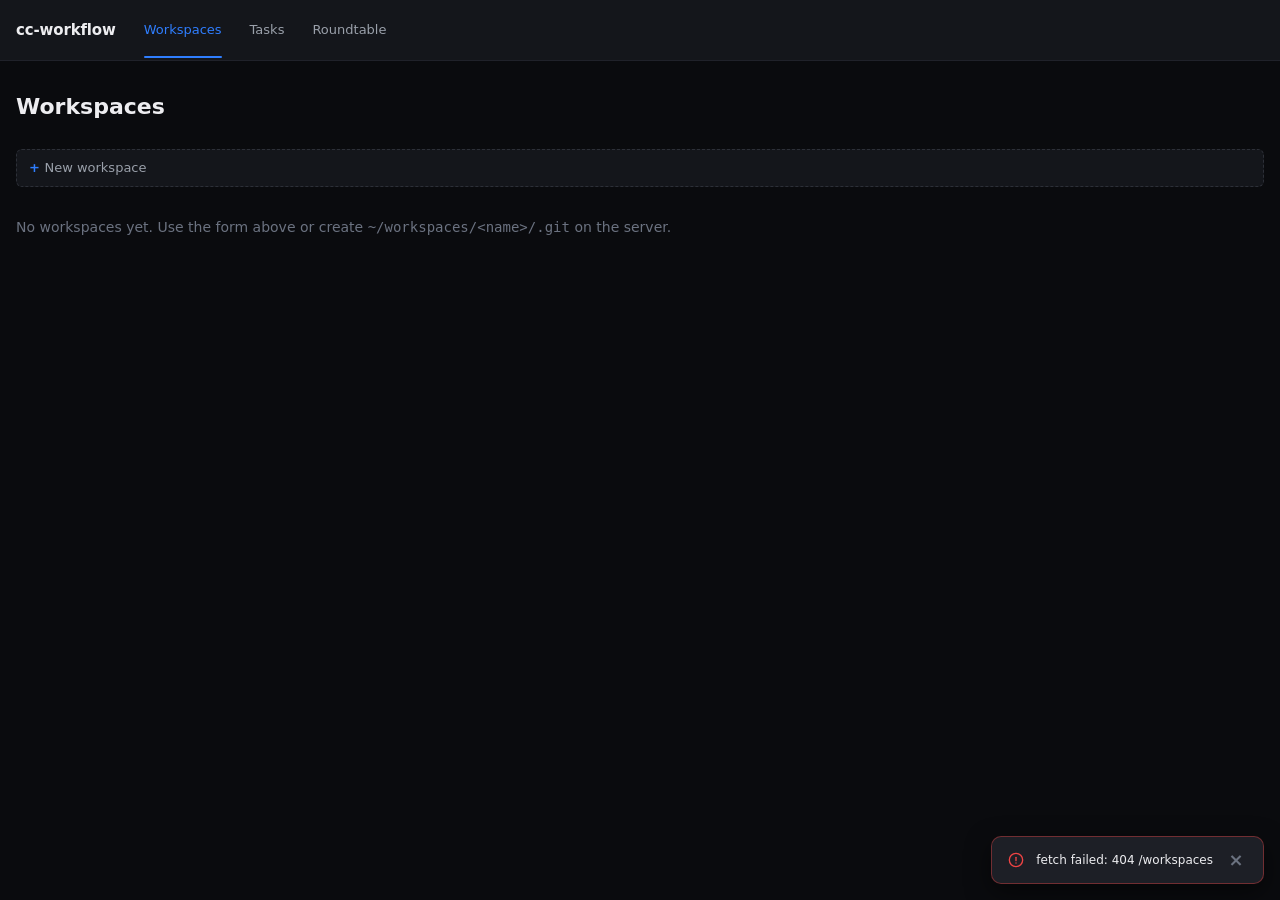
==== commit 9bd9521e: "fix(workspaces): phantom-card after delete; Roundtable i18n Two distinct issues from a single screen" ====
--- a/pwa/index.html
+++ b/pwa/index.html
@@ -19,7 +19,7 @@
     <nav class="tabs" id="tabs">
       <a href="#workspaces" data-tab="workspaces" class="tab">Workspaces</a>
       <a href="#tasks" data-tab="tasks" class="tab">Tasks</a>
-      <a href="#roundtables" data-tab="roundtables" class="tab">圆桌</a>
+      <a href="#roundtables" data-tab="roundtables" class="tab">Roundtable</a>
     </nav>
     <span class="status" id="status"></span>
   </header>
@@ -58,7 +58,7 @@
         <circle cx="4"  cy="12" r="1.5"/>
         <circle cx="20" cy="12" r="1.5"/>
       </svg>
-      <span>圆桌</span>
+      <span>Roundtable</span>
     </a>
   </nav>
 
--- a/pwa/style.css
+++ b/pwa/style.css
@@ -30,7 +30,7 @@
   --accent-cyan:        #06b6d4;    /* info — Claude reply, engine=claude */
   --accent-amber:       #f59e0b;    /* warning / queued */
   --accent-red:         #ef4444;    /* danger / failed */
-  --accent-purple:      #a855f7;    /* engine=codex (OpenAI-ish) */
+  --accent-purple:      #a855f7;    /* roundtable role: 借鉴派 (kimi) */
 
   /* spacing — 8px rhythm */
   --space-1: 4px;
@@ -261,11 +261,9 @@
   color: var(--accent-cyan);
   border-color: rgba(6, 182, 212, 0.30);
 }
-.ws-engine[data-engine="codex"] {
-  background: rgba(168, 85, 247, 0.10);
-  color: var(--accent-purple);
-  border-color: rgba(168, 85, 247, 0.30);
-}
+/* Engine=codex chip styling removed 2026-05-14 along with codex support.
+   Existing workspaces.json entries with engine=codex will fall through to
+   the default chip (gray) — visual cue to delete-and-recreate. */
 
 /* Per-workspace trust toggle — lock / unlock icon button inline with
    provider + engine. Click flips trust (with a confirm() when going
@@ -294,16 +292,8 @@
   background: rgba(245, 158, 11, 0.10);
 }
 .ws-trust-toggle:focus-visible { outline: none; box-shadow: 0 0 0 3px var(--accent-blue-faint); }
-/* Locked: engine=codex forces trust=true (no PreToolUse hook available
-   upstream). Visual cue = dashed border + no hover background change; the
-   click handler still surfaces a toast explanation rather than firing a
-   pointless PUT. */
-.ws-trust-toggle.is-locked {
-  border-style: dashed;
-  cursor: help;
-  opacity: 0.85;
-}
-.ws-trust-toggle.is-locked:hover { background: transparent; border-color: rgba(245, 158, 11, 0.30); }
+/* .ws-trust-toggle.is-locked removed 2026-05-14 along with codex support
+   (codex was the only thing that locked trust). */
 
 /* Sync skills button — same chrome as ws-trust-toggle for visual cohesion.
    Spins when syncing (CSS-only). */
@@ -351,6 +341,31 @@
   border-color: rgba(239, 68, 68, 0.30);
 }
 .ws-reset-session:focus-visible { outline: none; box-shadow: 0 0 0 3px rgba(239, 68, 68, 0.30); }
+
+/* Delete workspace button — same chrome as siblings, slightly more
+   aggressive red on hover than .ws-reset-session because this op is
+   strictly worse (whole dir + configs, vs just session history). */
+.ws-delete-workspace {
+  display: inline-flex;
+  align-items: center;
+  background: transparent;
+  border: 1px solid transparent;
+  color: var(--text-tertiary);
+  padding: 2px var(--space-1);
+  cursor: pointer;
+  border-radius: var(--radius-sm);
+  margin-left: var(--space-1);
+  font: inherit;
+  transition: color var(--t-base), background var(--t-base), border-color var(--t-base);
+  flex-shrink: 0;
+}
+.ws-delete-workspace svg { width: 12px; height: 12px; display: block; }
+.ws-delete-workspace:hover {
+  color: var(--accent-red);
+  background: rgba(239, 68, 68, 0.18);
+  border-color: var(--accent-red);
+}
+.ws-delete-workspace:focus-visible { outline: none; box-shadow: 0 0 0 3px rgba(239, 68, 68, 0.40); }
 
 /* Slash command autocomplete popup — absolutely positioned over textareas.
    Single element re-used across all workspaces (see _ensureSlashPopup in app.js).
@@ -1632,3 +1647,147 @@
 .rt-cell-precedent h4 { color: var(--accent-purple); }
 .rt-cell-pessimist  { border-top-color: var(--accent-amber); }
 .rt-cell-pessimist h4 { color: var(--accent-amber); }
+
+/* Mobile: R1/R2 collapsed by default — R3 is the product value, so the
+   detail view leads with it and lets R1/R2 be on-demand evidence. */
+.rt-round-collapsible {
+  background: var(--bg-surface);
+  border: 1px solid var(--border-subtle);
+  border-radius: var(--radius-md);
+}
+.rt-round-collapsible > summary {
+  padding: var(--space-3);
+  cursor: pointer;
+  list-style: none;
+  display: flex;
+  align-items: center;
+  justify-content: space-between;
+}
+.rt-round-collapsible > summary::-webkit-details-marker { display: none; }
+.rt-round-collapsible > summary h3 { margin: 0; flex: 1; }
+.rt-round-collapsible > summary::after {
+  content: '▾';
+  color: var(--text-tertiary);
+  transition: transform var(--t-base);
+}
+.rt-round-collapsible[open] > summary::after { transform: rotate(180deg); }
+.rt-round-collapsible[open] > .rt-grid { padding: 0 var(--space-3) var(--space-3); }
+
+/* Mobile: shrink the form padding & question heading so the actual
+   list isn't pushed below the fold. */
+@media (max-width: 600px) {
+  .rt-question { font-size: var(--text-h3); }
+  .rt-cell { padding: var(--space-2); }
+  .rt-r3 { padding: var(--space-3); }
+}
+
+/* ============================================================================
+ *  Mobile: collapsed column-header actions menu (⋯)
+ *  ----------------------------------------------------------------------------
+ *  On phone widths the column header had 6 inline elements (provider select +
+ *  engine chip + 4 icon buttons). That's a wall. New layout:
+ *    Row 1: drag-handle / name / hide-btn (unchanged)
+ *    Row 2 (.ws-meta-mobile):
+ *      [provider name label] [engine chip]              [⋯ trigger]
+ *                                                       └ <details> menu body
+ *  The menu body floats absolutely below the trigger and stacks 4 wide
+ *  text-labeled buttons + a Provider <select> row.
+ * ============================================================================ */
+
+.ws-meta-mobile {
+  display: flex;
+  align-items: center;
+  gap: var(--space-2);
+  flex-wrap: wrap;
+  font-size: var(--text-sm);
+  margin-top: 2px;
+}
+.ws-meta-provider {
+  color: var(--text-secondary);
+}
+.ws-actions-menu {
+  position: relative;
+  margin-left: auto;     /* push the ⋯ trigger to the right edge */
+}
+.ws-actions-trigger {
+  display: inline-flex;
+  align-items: center;
+  cursor: pointer;
+  padding: 4px var(--space-2);
+  border-radius: var(--radius-sm);
+  background: var(--bg-elevated);
+  color: var(--text-secondary);
+  border: 1px solid var(--border-subtle);
+  list-style: none;     /* hide default disclosure */
+  user-select: none;
+}
+.ws-actions-trigger::-webkit-details-marker { display: none; }
+.ws-actions-trigger svg { width: 16px; height: 16px; display: block; }
+.ws-actions-menu[open] > .ws-actions-trigger {
+  background: var(--bg-hover);
+  border-color: var(--border-strong);
+  color: var(--text-primary);
+}
+.ws-actions-menu-body {
+  position: absolute;
+  top: calc(100% + 4px);
+  right: 0;
+  z-index: 50;
+  background: var(--bg-surface);
+  border: 1px solid var(--border-strong);
+  border-radius: var(--radius-md);
+  padding: var(--space-2);
+  min-width: 240px;
+  max-width: 320px;
+  box-shadow: var(--shadow-2);
+  display: flex;
+  flex-direction: column;
+  gap: var(--space-2);
+}
+
+/* Provider <select> row inside the menu */
+.ws-menu-row {
+  display: flex;
+  align-items: center;
+  gap: var(--space-2);
+  padding: var(--space-1) var(--space-2);
+}
+.ws-menu-row > .muted { flex: 0 0 auto; font-size: var(--text-sm); }
+.ws-menu-row .provider-inline {
+  flex: 1;
+  min-width: 0;
+}
+
+/* Wide, text-labeled buttons inside the menu — override the icon-only
+   inline styles by being more specific (.is-menu-item modifier). */
+.ws-menu-item {
+  display: flex;
+  align-items: center;
+  gap: var(--space-2);
+  width: 100%;
+  padding: var(--space-2) var(--space-3);
+  font: inherit;
+  font-size: var(--text-sm);
+  border: 1px solid var(--border-subtle);
+  background: var(--bg-canvas);
+  color: var(--text-primary);
+  border-radius: var(--radius-sm);
+  cursor: pointer;
+  text-align: left;
+  /* override the inline icon-only width/padding/border-style rules */
+  margin-left: 0;
+}
+.ws-menu-item svg { width: 14px; height: 14px; flex-shrink: 0; }
+.ws-menu-item > span { flex: 1; }
+.ws-menu-item:hover { background: var(--bg-elevated); }
+.ws-menu-item.is-trusted { color: var(--accent-amber); }
+.ws-menu-item-danger:hover {
+  background: rgba(239, 68, 68, 0.18);
+  border-color: var(--accent-red);
+  color: var(--accent-red);
+}
+
+/* The .ws-provider inline row was the PC-only fallback. As of 2026-05-14
+   the universal layout is .ws-meta-mobile (the name is now misleading —
+   it's used on both PC + mobile). Leave the .ws-provider class rules
+   above intact; nothing references them in current renderers but harmless. */
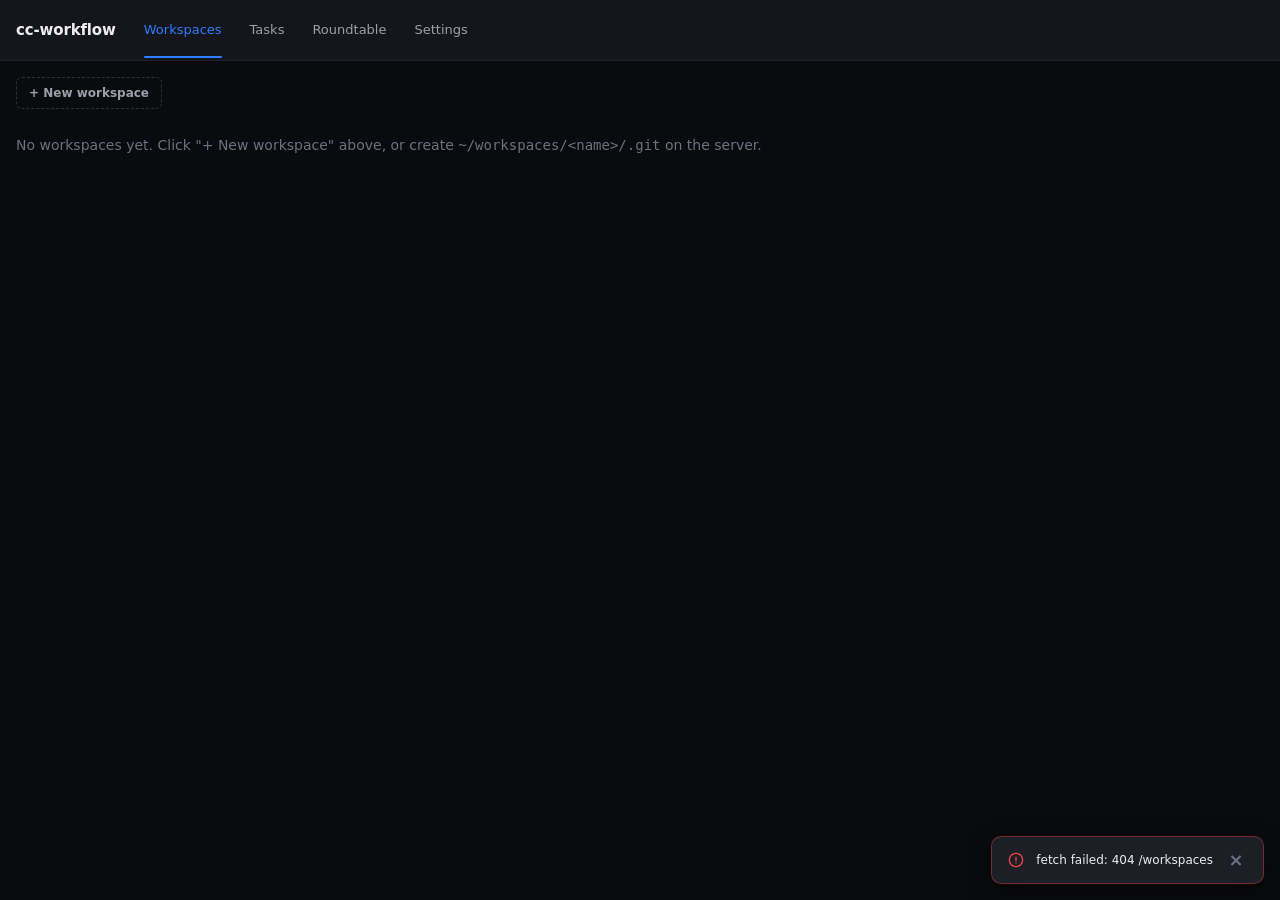
==== commit fdc3ece5: "feat(settings): PWA 加 #settings/providers 页 — providers.json 可视化编辑 第一波"配置可视化"(后端 secrets / cron 早已 P" ====
--- a/pwa/index.html
+++ b/pwa/index.html
@@ -20,6 +20,7 @@
       <a href="#workspaces" data-tab="workspaces" class="tab">Workspaces</a>
       <a href="#tasks" data-tab="tasks" class="tab">Tasks</a>
       <a href="#roundtables" data-tab="roundtables" class="tab">Roundtable</a>
+      <a href="#settings" data-tab="settings" class="tab">Settings</a>
     </nav>
     <span class="status" id="status"></span>
   </header>
@@ -60,6 +61,15 @@
       </svg>
       <span>Roundtable</span>
     </a>
+    <a href="#settings" data-tab="settings" class="bottom-tab">
+      <svg viewBox="0 0 24 24" fill="none" stroke="currentColor" stroke-width="2"
+           stroke-linecap="round" stroke-linejoin="round" aria-hidden="true">
+        <!-- gear icon: outer cog teeth + center hub -->
+        <circle cx="12" cy="12" r="3"/>
+        <path d="M19.4 15a1.65 1.65 0 0 0 .33 1.82l.06.06a2 2 0 0 1-2.83 2.83l-.06-.06a1.65 1.65 0 0 0-1.82-.33 1.65 1.65 0 0 0-1 1.51V21a2 2 0 0 1-4 0v-.09a1.65 1.65 0 0 0-1-1.51 1.65 1.65 0 0 0-1.82.33l-.06.06a2 2 0 0 1-2.83-2.83l.06-.06a1.65 1.65 0 0 0 .33-1.82 1.65 1.65 0 0 0-1.51-1H3a2 2 0 0 1 0-4h.09a1.65 1.65 0 0 0 1.51-1 1.65 1.65 0 0 0-.33-1.82l-.06-.06a2 2 0 0 1 2.83-2.83l.06.06a1.65 1.65 0 0 0 1.82.33h0a1.65 1.65 0 0 0 1-1.51V3a2 2 0 0 1 4 0v.09a1.65 1.65 0 0 0 1 1.51h0a1.65 1.65 0 0 0 1.82-.33l.06-.06a2 2 0 0 1 2.83 2.83l-.06.06a1.65 1.65 0 0 0-.33 1.82v0a1.65 1.65 0 0 0 1.51 1H21a2 2 0 0 1 0 4h-.09a1.65 1.65 0 0 0-1.51 1z"/>
+      </svg>
+      <span>Settings</span>
+    </a>
   </nav>
 
   <!-- #toast-container is created lazily by app.js on first showToast() call. -->
--- a/pwa/style.css
+++ b/pwa/style.css
@@ -28,9 +28,14 @@
   --accent-blue-faint:  rgba(47, 126, 255, 0.15);
   --accent-green:       #22c55e;    /* success — task done */
   --accent-cyan:        #06b6d4;    /* info — Claude reply, engine=claude */
-  --accent-amber:       #f59e0b;    /* warning / queued */
+  --accent-amber:       #f59e0b;    /* warning + roundtable role: 借鉴派 */
   --accent-red:         #ef4444;    /* danger / failed */
-  --accent-purple:      #a855f7;    /* roundtable role: 借鉴派 (kimi) */
+  --accent-purple:      #a855f7;    /* roundtable synthesizer */
+
+  /* Status color contract (design/01-tabs-overview.md §3.3):
+     running=cyan, done=green, failed=red, queued/link=blue,
+     paused=disabled gray. Roundtable done stays visually neutral in
+     row copy even though generic .tag-done remains green for task success. */
 
   /* spacing — 8px rhythm */
   --space-1: 4px;
@@ -158,7 +163,43 @@
   background: var(--accent-blue);
   border-radius: var(--radius-full);
 }
-.status { font-size: var(--text-micro); color: var(--text-tertiary); }
+.status {
+  font-size: var(--text-micro);
+  color: var(--text-tertiary);
+  display: inline-flex;
+  align-items: center;
+  gap: var(--space-2);
+}
+.status-online {
+  display: inline-flex;
+  align-items: center;
+  gap: var(--space-1);
+}
+.status-dot {
+  width: 6px;
+  height: 6px;
+  border-radius: var(--radius-full);
+  background: var(--accent-green);
+}
+.status-time { color: var(--text-tertiary); }
+.pending-badge {
+  display: inline-flex;
+  align-items: center;
+  gap: var(--space-1);
+  padding: 2px var(--space-2);
+  border-radius: var(--radius-full);
+  border: 1px solid rgba(239, 68, 68, 0.35);
+  background: rgba(239, 68, 68, 0.12);
+  color: var(--accent-red);
+  font-size: var(--text-micro);
+  font-weight: 600;
+  cursor: pointer;
+}
+.pending-badge svg { width: 12px; height: 12px; }
+.pending-badge:hover {
+  background: rgba(239, 68, 68, 0.18);
+  border-color: rgba(239, 68, 68, 0.50);
+}
 
 /* ============================================================================
  *  Main / views
@@ -177,18 +218,9 @@
 /* ============================================================================
  *  Workspaces grid — used ONLY by the mobile carousel detail view now.
  *  PC overview uses .ws-layout > .ws-row (row-based, defined further down).
- *  The desktop / tablet @media rules below are dead in practice (PC takes
- *  the .ws-layout path, mobile takes carousel) but kept as harmless
- *  fallbacks for the brief pre-JS render moment.
+ *  Layout rules below cover PC (.ws-row containers in renderDesktopOverview)
+ *  and the mobile single-card detail view (.ws-mobile-body).
  * ============================================================================ */
-.ws-grid {
-  display: grid;
-  gap: var(--space-3);
-  grid-template-columns: repeat(4, minmax(0, 1fr));
-}
-@media (max-width: 1100px) { .ws-grid { grid-template-columns: repeat(2, 1fr); } }
-@media (max-width: 600px)  { .ws-grid { grid-template-columns: 1fr; } }
-
 .ws-col {
   background: var(--bg-surface);
   border: 1px solid var(--border-subtle);
@@ -515,19 +547,84 @@
 .ws-hide-btn:focus-visible { outline: none; box-shadow: 0 0 0 3px var(--accent-blue-faint); }
 
 /* Hidden strip — slim row of pills, each restores a workspace back to
-   the layout. Only rendered when _wsHidden is non-empty. */
+   the layout. Only rendered when _wsHidden is non-empty.
+   2026-05-16 起 hidden strip 跟 "+ New" 同行(在 .ws-toolbar 里),不再
+   单独占一条 —— 去掉了独立的 background / border / padding 装饰,让它
+   inline 融进 toolbar。 */
 .ws-hidden-strip {
   display: flex;
   align-items: center;
   gap: var(--space-2);
   flex-wrap: wrap;
-  padding: var(--space-2) var(--space-3);
-  margin-top: var(--space-3);
+  font-size: var(--text-sm);
+  flex: 1 1 auto;
+  min-width: 0;
+}
+
+/* PC overview top toolbar:1 行装下 "+ New workspace" + hidden pills,
+   省掉之前 h1 + 全宽 add-form summary 那 ~100px。 */
+.ws-toolbar {
+  display: flex;
+  align-items: center;
+  gap: var(--space-3);
+  margin-bottom: var(--space-3);
+  flex-wrap: wrap;
+}
+.ws-new-btn {
+  flex: 0 0 auto;
+  padding: 6px var(--space-3);
+  background: transparent;
+  color: var(--text-secondary);
+  border: 1px dashed var(--border-strong);
+  border-radius: var(--radius-sm);
+  font-size: var(--text-sm);
+  cursor: pointer;
+  transition: color var(--t-base), background var(--t-base), border-color var(--t-base);
+}
+.ws-new-btn:hover {
+  background: var(--bg-elevated);
+  color: var(--text-primary);
+  border-color: var(--accent-blue);
+  border-style: solid;
+}
+/* New workspace 弹窗:用原生 <dialog>,自带 backdrop / ESC 关闭 / 焦点
+   管理,不写自定义 modal。 */
+.ws-new-dialog {
+  padding: var(--space-4);
+  max-width: 560px;
+  width: min(560px, 92vw);
   background: var(--bg-surface);
+  color: var(--text-primary);
+  border: 1px solid var(--border-strong);
+  border-radius: var(--radius-md);
+  box-shadow: var(--shadow-2);
+}
+.ws-new-dialog::backdrop {
+  background: rgba(0, 0, 0, 0.55);
+}
+.ws-new-form {
+  display: flex;
+  flex-direction: column;
+  gap: var(--space-3);
+}
+.ws-new-form h3 {
+  margin: 0 0 var(--space-2);
+  font-size: var(--text-lg);
+}
+.ws-new-actions {
+  display: flex;
+  justify-content: flex-end;
+  gap: var(--space-2);
+  margin-top: var(--space-2);
+}
+.ws-new-cancel {
+  background: transparent;
+  color: var(--text-secondary);
   border: 1px solid var(--border-subtle);
-  border-radius: var(--radius-md);
-  font-size: var(--text-sm);
-  flex: 0 0 auto;
+}
+.ws-new-cancel:hover {
+  background: var(--bg-elevated);
+  color: var(--text-primary);
 }
 .ws-restore-btn {
   background: transparent;
@@ -668,18 +765,39 @@
   color: var(--text-tertiary);
   font-size: var(--text-sm);
 }
-.row-prompt, .row-output {
-  font-size: var(--text-sm);
-  padding-left: var(--space-1);
-  word-break: break-word;
-  overflow-wrap: break-word;
-  white-space: pre-wrap;
-  line-height: var(--lh-normal);
-}
-.row-prompt { color: var(--text-secondary); }      /* you said — dim gray */
-.row-output { color: var(--accent-cyan); }         /* claude said — cyan (info), NOT green (status) */
-.row-time   { cursor: help; }                      /* hover for absolute timestamp */
-.row-time:hover { text-decoration: underline dotted; }
+
+/* Cancel button on the run-detail page. Visible only when the run is
+ * actually 'running'. Sized as a normal action button — the previous
+ * tiny ghost-button-in-row design was misclick bait on mobile, so we
+ * moved this to the dedicated detail page where it gets its own row
+ * (.run-actions) and a hit target you actually have to aim at. Red
+ * theme communicates "destructive"; not pre-disabled so the click +
+ * confirm path is the only barrier between intent and action. */
+.run-cancel-btn {
+  display: inline-flex;
+  align-items: center;
+  gap: var(--space-2);
+  background: rgba(239, 68, 68, 0.10);
+  color: var(--accent-red);
+  border: 1px solid rgba(239, 68, 68, 0.40);
+  padding: var(--space-2) var(--space-4);
+  border-radius: var(--radius-sm);
+  font-size: var(--text-sm);
+  font-weight: 500;
+  cursor: pointer;
+  transition: background var(--t-base), color var(--t-base), border-color var(--t-base);
+}
+.run-cancel-btn:hover {
+  background: rgba(239, 68, 68, 0.20);
+  color: var(--text-primary);
+  border-color: var(--accent-red);
+}
+.run-cancel-btn:disabled { opacity: 0.5; cursor: wait; }
+
+/* Live output tail — only visible on detail pages of 'running' runs.
+ * Pre-formatted (no markdown render) so the user sees raw stream-jsonl
+ * lines the way claude emits them. Capped height so a long stream
+ * doesn't push the Prompt/Output sections off-screen. */
 
 /* ============================================================================
  *  Pending tool-approval block — appears after a "running" run row when
@@ -763,6 +881,52 @@
 }
 
 /* ============================================================================
+ *  Run-detail "Tool approvals" audit panel — collapsible read-only list
+ *  of every PreToolUse hook firing for the run, including the trust=on
+ *  auto_approved entries that the user never had to click. The point of
+ *  this panel is *visibility*: under trust=on the .approval-pending
+ *  block (above) never appears, but the user still wants to know what
+ *  claude actually ran.
+ * ============================================================================ */
+.a-row {
+  display: flex;
+  align-items: baseline;
+  gap: var(--space-2);
+  font-size: var(--text-sm);
+  line-height: var(--lh-snug);
+  flex-wrap: wrap;
+}
+.a-row .a-icon { flex-shrink: 0; font-weight: 700; width: 1.2em; text-align: center; }
+.a-row .a-label {
+  font-size: var(--text-xs);
+  text-transform: uppercase;
+  letter-spacing: 0.04em;
+  flex-shrink: 0;
+  opacity: 0.85;
+}
+.a-row .a-tool {
+  font-family: var(--font-mono);
+  font-size: var(--text-xs);
+  background: var(--bg-canvas);
+  padding: 2px var(--space-1);
+  border-radius: var(--radius-sm);
+  color: var(--text-primary);
+  word-break: break-all;
+  flex: 1 1 auto;
+  min-width: 0;
+}
+.a-row .a-time { font-size: var(--text-xs); flex-shrink: 0; }
+/* Color the icon + label per status — keeps the row scannable. */
+.a-row.a-ok    .a-icon, .a-row.a-ok    .a-label { color: var(--accent-green); }
+.a-row.a-auto  .a-icon, .a-row.a-auto  .a-label { color: var(--accent-green); opacity: 0.75; }
+.a-row.a-deny  .a-icon, .a-row.a-deny  .a-label { color: var(--accent-red); }
+.a-row.a-warn  .a-icon, .a-row.a-warn  .a-label { color: var(--accent-amber); }
+
+/* Transcript panel — lazy-loaded full conversation history for one run.
+ * Shares <details>/<summary> visual language with .run-approvals so they
+ * read as a "drill-deeper" pair. Body is <pre> (whitespace preserved)
+ * because _formatStreamLine emits already-formatted text. */
+/* ============================================================================
  *  Trigger form (chat input at column bottom)
  * ============================================================================ */
 .ws-col .trigger-form {
@@ -771,7 +935,7 @@
   gap: var(--space-2);
   align-items: flex-end;
 }
-.ws-col .trigger-form textarea { flex: 1; min-height: 60px; }
+.ws-col .trigger-form textarea { flex: 1 1 0; min-width: 0; min-height: 60px; }
 .ws-col .trigger-form button   { white-space: nowrap; flex: 0 0 auto; }
 
 /* ============================================================================
@@ -789,10 +953,11 @@
   color: var(--text-secondary);
   line-height: 1.4;
 }
-.tag-running { background: rgba(245, 158, 11, 0.10); color: var(--accent-amber); border-color: rgba(245, 158, 11, 0.30); }
+.tag-running { background: rgba(6, 182, 212, 0.10); color: var(--accent-cyan); border-color: rgba(6, 182, 212, 0.30); }
 .tag-queued  { background: rgba(47, 126, 255, 0.10); color: var(--accent-blue);  border-color: rgba(47, 126, 255, 0.30); }
 .tag-done    { background: rgba(34, 197, 94, 0.10);  color: var(--accent-green); border-color: rgba(34, 197, 94, 0.30); }
 .tag-failed  { background: rgba(239, 68, 68, 0.10);  color: var(--accent-red);   border-color: rgba(239, 68, 68, 0.30); }
+.tag-paused  { background: rgba(74, 80, 96, 0.10);   color: var(--text-disabled); border-color: var(--border-subtle); }
 
 /* ============================================================================
  *  Forms
@@ -1012,18 +1177,22 @@
   transition: color var(--t-base);
 }
 .back-link:hover { color: var(--text-primary); }
-
-.run-meta {
-  font-size: var(--text-sm);
-  color: var(--text-secondary);
-  margin: var(--space-2) 0 var(--space-5);
-  display: flex;
-  flex-wrap: wrap;
-  gap: var(--space-2);
-  align-items: center;
-}
-.run-meta code { color: var(--accent-blue); font-family: var(--font-mono); }
-
+/* Mobile already has the bottom-nav as the primary navigation surface;
+ * an in-page "← Workspaces" link in the page header is visually redundant
+ * and steals a row of screen real estate. Hide it on narrow viewports.
+ * Trade-off: run-detail's back link (which points at the specific workspace
+ * detail page, not the overview) also disappears — that one deep-nav path
+ * is reachable via the browser back button. If that becomes painful, add
+ * a per-page floating back button instead of unhiding this row. */
+@media (max-width: 768px) {
+  .back-link { display: none; }
+}
+
+/* Markdown rendering for run-detail Output section. Style headings,
+ * lists, inline code, and fenced code blocks so Claude's typical output
+ * (** bold **, ## h2, - bullets, ``` code ```) reads naturally. Mostly
+ * inherits from body color/font; just sets sensible spacing.
+ */
 pre {
   background: var(--bg-surface);
   padding: var(--space-3) var(--space-4);
@@ -1043,13 +1212,159 @@
    workspace + engine + prompt preview + stats). */
 .task-list { display: flex; flex-direction: column; gap: var(--space-2); }
 
-.loop-row {
-  flex-direction: column !important;     /* override .row's row-flex */
+/* Tasks tab 列表行(设计图 03 §3.2 + 用户反馈"光 name + state 不直观"
+   后):flex column 3 段:
+     meta(dot+name+state+sparkline+schedule)
+     prompt(▸ loop.prompt 首行,粗体)
+     reply(↳ latest run output_preview,2 行 clamp)
+   跟 workspace overview turn 的 2 行 layout 同视觉语言。整张 anchor
+   可点 → #tasks/<name> detail。 */
+.loop-row.loop-row-link {
+  flex-direction: column !important;
   align-items: stretch !important;
   gap: var(--space-2) !important;
   padding: var(--space-3);
-  font-size: var(--text-sm);
-}
+  text-decoration: none;
+  color: inherit;
+  cursor: pointer;
+  transition: background var(--t-base), border-color var(--t-base);
+}
+.loop-row.loop-row-link:hover {
+  background: var(--bg-elevated);
+  border-color: var(--border-strong);
+}
+.loop-row.running {
+  border-color: rgba(6, 182, 212, 0.45);
+  box-shadow: inset 3px 0 0 var(--accent-cyan);
+}
+.loop-row.failed { border-color: rgba(239, 68, 68, 0.35); }
+.loop-row.paused { opacity: .55; }
+.loop-row-meta {
+  display: flex;
+  align-items: center;
+  gap: var(--space-3);
+  flex-wrap: wrap;
+  min-width: 0;
+}
+.loop-row-state {
+  min-width: 56px;
+  font-size: var(--text-sm);
+}
+.loop-row-spec {
+  flex: 1 1 auto;
+  min-width: 0;
+  overflow: hidden;
+  text-overflow: ellipsis;
+  white-space: nowrap;
+  font-size: var(--text-sm);
+}
+.loop-row-prompt {
+  font-size: var(--text-md);
+  font-weight: 600;
+  color: var(--text-primary);
+  overflow: hidden;
+  text-overflow: ellipsis;
+  white-space: nowrap;
+  line-height: var(--lh-tight);
+}
+.loop-row-reply {
+  font-size: var(--text-sm);
+  color: var(--text-tertiary);
+  line-height: var(--lh-tight);
+  /* 2 行 clamp,同 .turn-reply-preview。-webkit-* 前缀全主流浏览器都
+     支持(虽然带 webkit 名字)。 */
+  display: -webkit-box;
+  -webkit-line-clamp: 2;
+  -webkit-box-orient: vertical;
+  overflow: hidden;
+  word-break: break-word;
+}
+
+/* Sparkline:7 个小色块,每个 ~14px。设计图 03 §3.2。 */
+.sparkline {
+  display: inline-flex;
+  align-items: center;
+  gap: 2px;
+  flex-shrink: 0;
+  font-family: var(--font-mono);
+  font-size: 11px;
+  line-height: 1;
+}
+.spark {
+  display: inline-flex;
+  align-items: center;
+  justify-content: center;
+  width: 14px;
+  height: 14px;
+  border-radius: 2px;
+  font-size: 9px;
+  font-weight: 700;
+}
+.spark-done    { background: rgba(34, 197, 94, 0.18); color: var(--accent-green); }
+.spark-failed  { background: rgba(239, 68, 68, 0.18); color: var(--accent-red); }
+.spark-running { background: transparent; color: var(--accent-cyan); border: 1.5px solid var(--accent-cyan); }
+.spark-empty   { background: transparent; color: var(--text-disabled); }
+.spark-pct {
+  margin-left: var(--space-2);
+  font-family: var(--font-mono);
+  font-size: var(--text-sm);
+}
+
+/* Task detail 页(#tasks/<name>):跟 workspace detail 视觉接近,但没
+   sticky input(cron 无人值守)+ 多了 sparkline / prompt block / 齿轮
+   菜单(SCHEDULE/RUN/Delete 三段)。 */
+.task-detail { display: flex; flex-direction: column; gap: var(--space-3); }
+.task-topbar {
+  display: grid;
+  grid-template-columns: 44px minmax(0, 1fr) 44px;
+  align-items: center;
+  gap: var(--space-2);
+  padding-bottom: var(--space-2);
+  border-bottom: 1px solid var(--border-subtle);
+}
+.task-spec {
+  font-size: var(--text-sm);
+  color: var(--text-secondary);
+}
+.task-spec code { color: var(--accent-blue); font-family: var(--font-mono); }
+.task-prompt {
+  background: var(--bg-surface);
+  border: 1px solid var(--border-subtle);
+  border-radius: var(--radius-sm);
+  padding: var(--space-3);
+}
+.task-prompt pre {
+  margin: var(--space-2) 0 0;
+  white-space: pre-wrap;
+  word-break: break-word;
+  color: var(--text-primary);
+  font-family: inherit;
+  font-size: var(--text-md);
+}
+.task-section-label {
+  color: var(--text-tertiary);
+  font-size: var(--text-micro);
+  text-transform: uppercase;
+  letter-spacing: 0.06em;
+  margin-bottom: var(--space-1);
+}
+.task-empty {
+  padding: var(--space-4);
+  border: 1px dashed var(--border-subtle);
+  border-radius: var(--radius-sm);
+  text-align: center;
+}
+
+/* 齿轮菜单里的 read-only 行(SCHEDULE 段显示 cron 表达式 + workspace)。 */
+.ws-menu-readonly {
+  display: flex;
+  align-items: center;
+  justify-content: space-between;
+  gap: var(--space-2);
+  cursor: default;
+  background: transparent !important;
+}
+.ws-menu-readonly:hover { background: transparent !important; }
 .loop-head {
   display: flex;
   align-items: center;
@@ -1060,19 +1375,6 @@
   color: var(--text-primary) !important;  /* override .row code's accent-blue */
   font-size: var(--text-md);
 }
-.loop-actions {
-  display: flex;
-  gap: var(--space-2);
-  margin-left: auto;
-  flex-shrink: 0;
-}
-.loop-actions button { min-height: auto; padding: var(--space-1) var(--space-3); font-size: var(--text-sm); }
-
-.loop-spec {
-  font-size: var(--text-sm);
-  color: var(--text-secondary);
-}
-.loop-spec code { color: var(--accent-blue); font-size: var(--text-sm); font-family: var(--font-mono); }
 .loop-when {
   color: var(--accent-blue);
   font-weight: 500;
@@ -1082,25 +1384,34 @@
 }
 .loop-when[title] { cursor: help; }
 .loop-when[title]:hover { text-decoration: underline dotted; }
-
-.loop-prompt {
-  font-size: var(--text-sm);
-  color: var(--text-secondary);
-  white-space: pre-wrap;
-  word-break: break-word;
-  overflow-wrap: break-word;
-  line-height: var(--lh-normal);
-  padding: var(--space-1) var(--space-2);
-  border-left: 2px solid var(--border-strong);
-  background: var(--bg-canvas);
-  border-radius: 0 var(--radius-sm) var(--radius-sm) 0;
-}
-
-.loop-stats {
-  font-size: var(--text-sm);
-  color: var(--text-tertiary);
-}
-
+.task-dot {
+  width: 8px;
+  height: 8px;
+  border-radius: var(--radius-full);
+  flex-shrink: 0;
+}
+.task-dot.running { background: var(--accent-cyan); box-shadow: 0 0 0 3px rgba(6, 182, 212, .20); }
+.task-dot.done { background: var(--accent-green); }
+.task-dot.failed { background: var(--accent-red); }
+.task-dot.paused { background: var(--text-disabled); }
+/* Link from a cron card to its most recent run-detail page. Subtle —
+ * blends into the muted .loop-stats line until you hover. Only visible
+ * after the loop has fired at least once under the curl-trigger flow
+ * (legacy agent-run-direct entries don't populate last_run_id). */
+/* Last-run output preview — 200 chars truncated server-side by
+ * agent-run.sh#on_exit. Styled like .row-output (cyan, "claude said")
+ * so it reads as "what the cron last produced". Note: this is the
+ * ONLY visibility into cron output the PWA currently has — full output
+ * is on the server (~/.cc-state/logs/<date>.jsonl). If 200 chars is
+ * too thin we'd need to route cron through backend so runs.db captures
+ * the full row (currently cron calls agent-run directly, bypassing
+ * runner.py + the DB). */
+/* ============================================================================
+ *  Cron job's "history (N runs)" foldout — shows up to 5 most recent
+ *  runs so the user can pick the right one when several have fired.
+ *  Default collapsed; the most recent run is already linked from the
+ *  stats row's "→ open".
+ * ============================================================================ */
 /* ============================================================================
  *  Workspace name link — clicking the h2 in PC overview drills into the
  *  workspace's detail view (#workspaces/<name>). Subtle so it doesn't
@@ -1137,6 +1448,24 @@
   background: var(--bg-elevated);
   border-color: var(--border-strong);
 }
+.ws-card.running {
+  border-color: rgba(6, 182, 212, 0.45);
+  box-shadow: var(--shadow-1), inset 3px 0 0 var(--accent-cyan);
+}
+.ws-card.failed {
+  border-color: rgba(239, 68, 68, 0.35);
+}
+/* PC: cards are rendered as <div> (not <a>) — see workspace card
+ * generator in app.js. Suppress hover-as-clickable affordance so they
+ * read as read-only summary tiles. Mobile keeps hover/click behavior. */
+@media (min-width: 769px) {
+  div.ws-card { cursor: default; }
+  div.ws-card:hover,
+  div.ws-card:active {
+    background: var(--bg-surface);
+    border-color: var(--border-subtle);
+  }
+}
 .ws-card-head {
   display: flex;
   align-items: baseline;
@@ -1168,6 +1497,35 @@
   color: var(--text-secondary);
   flex-wrap: wrap;
 }
+.run-id {
+  font-family: var(--font-mono);
+  color: var(--text-tertiary);
+  font-size: var(--text-micro);
+}
+.ws-preview {
+  margin-top: 2px;
+  padding-top: var(--space-1);
+  border-top: 1px dashed var(--border-subtle);
+  display: flex;
+  align-items: center;
+  gap: var(--space-1);
+  font-size: var(--text-micro);
+  color: var(--text-secondary);
+  font-family: var(--font-mono);
+}
+.ws-preview .pulse {
+  width: 5px;
+  height: 5px;
+  border-radius: var(--radius-full);
+  background: var(--accent-cyan);
+  animation: pulse 1.4s ease-in-out infinite;
+  flex-shrink: 0;
+}
+@keyframes pulse { 0%, 100% { opacity: .4; } 50% { opacity: 1; } }
+.ws-empty {
+  color: var(--text-disabled);
+  font-style: italic;
+}
 .ws-card-prompt {
   font-size: var(--text-sm);
   color: var(--text-secondary);
@@ -1176,9 +1534,8 @@
   text-overflow: ellipsis;
 }
 
-/* Pending-approval indicator on the mobile overview card. Amber tint
-   matches the in-card .approval-pending block so the visual language
-   is consistent: amber = "human action required". */
+/* Pending-approval indicator on the mobile overview card. Red matches the
+   topbar global pending badge: this is the one thing asking the user to act. */
 .ws-card-pending-row {
   display: flex;
   align-items: center;
@@ -1190,52 +1547,420 @@
   font-size: var(--text-sm);
   font-weight: 500;
   padding: 2px var(--space-2);
-  background: rgba(245, 158, 11, 0.10);
-  border: 1px solid rgba(245, 158, 11, 0.40);
-  border-radius: var(--radius-sm);
-  color: var(--accent-amber);
+  background: rgba(239, 68, 68, 0.10);
+  border: 1px solid rgba(239, 68, 68, 0.40);
+  border-radius: var(--radius-sm);
+  color: var(--accent-red);
 }
 .ws-card-pending svg { width: 13px; height: 13px; }
 
 /* ============================================================================
  *  PC detail view (#workspaces/<name> on desktop) — single .ws-col centered,
- *  wider, more history rows visible.
+ *  fills viewport, timeline scrolls INSIDE the card (no outer page scroll).
+ *
+ *  Layout chain that makes "card fills viewport, no outer scrollbar" work:
+ *      body          flex column, min-height 100vh
+ *      main          flex 1 1 auto, flex column (existing, unchanged)
+ *      ↳ <p back-link>     natural height
+ *      ↳ .ws-col-detail    flex 1, min-height 0 — claims the rest
+ *        ↳ .ws-col         height 100%, flex column (existing)
+ *          ↳ .ws-head      natural height
+ *          ↳ .ws-timeline  flex 1, overflow-y auto — scrolls internally
+ *          ↳ .trigger-form natural height
+ *
+ *  Without min-height: 0 on the flex parents, browser's default
+ *  "flex items default to min-content size" overrides flex shrink,
+ *  the timeline grows past the parent, the card overflows main, and
+ *  body's `min-height: 100vh` lets the page itself scroll. That's
+ *  the outer scrollbar the user was seeing.
  * ============================================================================ */
 .ws-col-detail {
   max-width: 900px;
   margin: 0 auto;
+  width: 100%;
+  flex: 1 1 0;
+  min-height: 0;
+}
+.ws-col-detail .ws-col {
+  height: 100%;
+  min-height: 0;
 }
 .ws-col-detail .ws-timeline {
-  max-height: 70vh;                                /* much taller than overview's 360px */
-}
-.ws-col-detail .ws-col {
-  min-height: 60vh;
-}
+  flex: 1 1 0;
+  max-height: none;     /* drop the previous 70vh cap — flexbox handles sizing now */
+  min-height: 0;
+  overflow-y: auto;     /* internal scroll for long timelines */
+  /* PC detail 现在装的是 .turn 而不是 .run-row,gap 12px 让 turn 之间
+     有视觉分隔(与 mobile .workspace-session-stream 的 gap 一致)。 */
+  gap: var(--space-3);
+  padding: var(--space-3);
+}
+/* 关键(同 mobile .workspace-session-stream 的逻辑):flex column 容器
+   里子元素默认 flex-shrink:1,turns 自然总高超过容器时会被压缩进去,
+   scrollHeight === clientHeight,overflow-y:auto 永远不触发。强制
+   flex-shrink:0 才能真正出滚动条。
+   PC overview + detail 都装 .turn,通用规则。 */
+.ws-timeline > * { flex-shrink: 0; }
 
 /* ============================================================================
- *  Bottom nav + dot indicator — desktop hides both
+ *  Bottom nav — desktop hides
  * ============================================================================ */
 .bottom-nav { display: none; }
-.ws-dots    { display: none; }
 
 /* ============================================================================
- *  Mobile (≤ 768px) — carousel + bottom-nav + sticky chat input
+ *  Mobile (≤ 768px) — bottom-nav + sticky chat input
  *
  *  Layout on phone:
  *      ┌───────────────┐
  *      │  topbar       │ ← brand + status only (top tabs hidden)
- *      │               │
+ *      │               │     (hidden entirely on ws-detail page via :has())
  *      │  Workspaces   │
+ *      │  [‹] name [›] │ ← ws-mobile-nav (only on single-ws detail)
  *      │  ┌─────────┐  │
- *      │  │ ws-col  │← scroll-snap; flick L/R between workspaces
- *      │  │  …      │  │
- *      │  │ [textarea Run] │ ← sticky at column bottom (= viewport bottom)
+ *      │  │ ws-col  │  │
+ *      │  │ [textarea Run] │
  *      │  └─────────┘  │
- *      │  ◯ ◉ ◯ ◯      │ ← dots
  *      ├───────────────┤
- *      │ ⊞    ☑         │ ← bottom-nav
+ *      │ ⊞    ☑    ⊙   │ ← bottom-nav
  *      └───────────────┘
+ *
+ *  History note (2026-05-15): The mobile single-ws detail was a
+ *  horizontal scroll-snap carousel with bottom dots; replaced with the
+ *  explicit [‹][›] arrows above. Removed in this commit:
+ *    - .ws-grid (flex/scroll-snap container)
+ *    - .ws-dots / .ws-dot (dot indicators)
+ *    - setupCarousel() + IntersectionObserver in app.js
+ *    - carouselScroll snapshot/restore plumbing
  * ============================================================================ */
+/* ────────────────────────────────────────────────────────────────────
+ * Turn-streaming 渲染规则(universal scope,PC + mobile 共用)
+ *
+ * 早期这套规则锁在 @media (max-width: 768px) 里,只手机能用。Q2 把
+ * PC workspace detail 中间也复用 turn-streaming UI,所以提到 universal
+ * 这一层。
+ *
+ * 留在 mobile media 里的只剩外壳布局:
+ *   .workspace-session(full viewport flex column)、
+ *   .workspace-session-stream(sticky 滚动 stream)、
+ *   .workspace-topbar / .workspace-input(sticky 上下条)、
+ *   .workspace-new-events(浮动 fab)
+ * —— 这些只在手机端有意义。
+ * ──────────────────────────────────────────────────────────────────── */
+.turn {
+  position: relative;
+  border: 1px solid var(--border-subtle);
+  border-radius: var(--radius-sm);
+  background: var(--bg-surface);
+  overflow: hidden;
+}
+.turn-expanded {
+  border-color: rgba(6, 182, 212, 0.35);
+  box-shadow: inset 3px 0 0 var(--accent-cyan);
+}
+.turn-status-done.turn-expanded {
+  border-color: rgba(34, 197, 94, 0.30);
+  box-shadow: inset 3px 0 0 var(--accent-green);
+}
+.turn-status-failed.turn-expanded,
+.turn-status-error.turn-expanded {
+  border-color: rgba(239, 68, 68, 0.35);
+  box-shadow: inset 3px 0 0 var(--accent-red);
+}
+.turn-head {
+  /* 设计图 §3.2:收起态可以 1 行 prompt 或 2 行(prompt + reply preview),
+     min-height 52 保证只有 prompt 时也跟旧版一样高;有 reply 自然撑到
+     72-80。done turn 都有 output_preview → 都 2 行,等高;running/queued
+     没 preview → 1 行,跟"在跑"的视觉提示对得上。 */
+  min-height: 52px;
+  width: 100%;
+  display: flex;
+  align-items: center;
+  gap: var(--space-2);
+  padding: var(--space-2) var(--space-3);
+  background: transparent;
+  border: 0;
+  color: var(--text-primary);
+  text-align: left;
+  border-radius: 0;
+}
+.turn-head:hover { background: var(--bg-elevated); border-color: transparent; }
+.turn-caret {
+  flex: 0 0 auto;
+  width: 14px;
+  color: var(--text-tertiary);
+  font-size: 11px;
+  line-height: 1;
+  text-align: center;
+  align-self: center;
+}
+.turn-main {
+  flex: 1 1 auto;
+  min-width: 0;
+  display: flex;
+  flex-direction: column;
+  gap: 4px;
+}
+.turn-summary {
+  min-width: 0;
+  overflow: hidden;
+  text-overflow: ellipsis;
+  white-space: nowrap;
+  font-weight: 600;
+  font-size: var(--text-md);
+  line-height: var(--lh-tight);
+}
+.turn-reply-preview {
+  min-width: 0;
+  font-size: var(--text-sm);
+  color: var(--text-tertiary);
+  font-weight: 400;
+  line-height: var(--lh-tight);
+  /* 2 行 clamp:long reply 自然 wrap 到第 2 行,再长用省略号截断。
+     -webkit-* 前缀在 Chrome / Safari / FF 都支持(虽然名字带 webkit)。 */
+  display: -webkit-box;
+  -webkit-line-clamp: 2;
+  -webkit-box-orient: vertical;
+  overflow: hidden;
+  word-break: break-word;
+}
+/* expanded 时 body 里已经能看到完整 reply,head 里的 preview 就是噪音,
+   隐藏掉。collapsed 时显示,作为内容的快速预览。 */
+.turn-expanded .turn-reply-preview { display: none; }
+.turn-meta {
+  flex: 0 0 auto;
+  display: flex;
+  align-items: center;
+  gap: var(--space-2);
+  color: var(--text-tertiary);
+  font-size: var(--text-sm);
+  white-space: nowrap;
+}
+.turn-meta .tag {
+  flex: 0 0 auto;
+  min-height: 0;
+  padding: 1px var(--space-2);
+  font-size: var(--text-sm);
+}
+/* head meta 区的极简状态指示:只有 icon,无文字、无背景。
+   紧贴 elapsed/起始时间排在一起。 */
+.status-icon {
+  display: inline-flex;
+  align-items: center;
+  justify-content: center;
+  flex: 0 0 auto;
+}
+.status-icon svg { width: 14px; height: 14px; }
+.status-icon-done    { color: var(--accent-green); }
+.status-icon-running { color: var(--accent-cyan); }
+.status-icon-queued  { color: var(--accent-blue); }
+.status-icon-failed,
+.status-icon-error   { color: var(--accent-red); }
+.status-icon-paused  { color: var(--text-disabled); }
+.turn-elapsed { font-variant-numeric: tabular-nums; }
+.turn-started { color: var(--text-tertiary); font-variant-numeric: tabular-nums; }
+.turn-cancel {
+  position: absolute;
+  top: 9px;
+  right: var(--space-3);
+  min-height: 34px;
+  padding: var(--space-1) var(--space-2);
+  z-index: 2;
+}
+/* running turn 头部给 Cancel 让出空间(两态都生效)。 */
+.turn:has(.turn-cancel) .turn-head { padding-right: 108px; }
+.turn-body {
+  display: flex;
+  flex-direction: column;
+  gap: var(--space-3);
+  padding: var(--space-3);
+  border-top: 1px solid var(--border-subtle);
+}
+/* 收起态隐藏 body。用 class 不用 [hidden]:author 的
+   `.turn-body { display: flex }`(0,1,0)盖过 UA 的
+   `[hidden] { display: none }`(0,0,1),attribute 视觉无效。
+   `.turn-collapsed .turn-body`(0,2,0)赢过两者 —— 这才是 tap-
+   to-expand 真正生效的入口。 */
+.turn-collapsed .turn-body { display: none; }
+
+/* Collapse-foot:expanded turn body 最末尾的"▲ Collapse"按钮 ——
+   reply / events 长起来后,免得用户滚到 head chevron 才能收起。
+   宽度撑满,subtle styling 不抢眼。点击走同一个 _onWorkspaceTurnToggle。
+   collapsed 态整个 turn-body 都被 display:none 藏起来了,所以这条
+   规则自动也藏(不用单独写 `.turn-collapsed .turn-collapse-foot`)。 */
+.turn-collapse-foot {
+  display: flex;
+  align-items: center;
+  justify-content: center;
+  gap: var(--space-2);
+  width: 100%;
+  padding: var(--space-2);
+  margin-top: var(--space-2);
+  background: transparent;
+  color: var(--text-tertiary);
+  border: 1px dashed var(--border-subtle);
+  border-radius: var(--radius-sm);
+  font-size: var(--text-sm);
+  cursor: pointer;
+  transition: color var(--t-base), background var(--t-base), border-color var(--t-base);
+}
+.turn-collapse-foot:hover {
+  background: var(--bg-elevated);
+  color: var(--text-primary);
+  border-color: var(--border-strong);
+  border-style: solid;
+}
+.turn-collapse-foot .turn-caret {
+  width: auto;
+  font-size: 11px;
+  color: inherit;
+}
+.event {
+  /* 设计图 §4:每个 event 一行,左侧 72px 给 label,右侧 1fr 给 body。
+     :not(:first-child) 给上下两条 event 之间一条细分隔,但 body
+     的第一条 event(USER prompt)紧贴 turn-body 自己的 border-top,
+     不重复画线。 */
+  display: grid;
+  grid-template-columns: 72px minmax(0, 1fr);
+  gap: var(--space-3);
+  align-items: start;
+}
+.event + .event {
+  padding-top: var(--space-3);
+  border-top: 1px solid var(--border-subtle);
+}
+.event-label {
+  color: var(--text-tertiary);
+  font-size: var(--text-micro);
+  text-transform: uppercase;
+  letter-spacing: 0.06em;
+  line-height: var(--lh-normal);
+}
+.event-body {
+  min-width: 0;
+  color: var(--text-secondary);
+  word-break: break-word;
+  display: flex;
+  flex-direction: column;
+  gap: var(--space-2);
+}
+.event-text-block {
+  white-space: pre-wrap;
+  line-height: var(--lh-normal);
+}
+.event-meta {
+  color: var(--text-tertiary);
+  font-size: var(--text-micro);
+}
+/* ---------- Prompt queue(workspace 有 run 在跑时,继续发的 prompt 排队
+              在 input form 上方显示,等当前 run 完成自动 dispatch。)---- */
+.queue-list {
+  display: flex;
+  flex-direction: column;
+  gap: 4px;
+  padding: var(--space-2) var(--space-3) 0;
+  background: var(--bg-canvas);
+}
+.queue-header {
+  font-size: var(--text-micro);
+  color: var(--text-tertiary);
+  text-transform: uppercase;
+  letter-spacing: 0.06em;
+  margin-bottom: 2px;
+}
+.queue-item {
+  display: flex;
+  align-items: center;
+  gap: var(--space-2);
+  padding: var(--space-2);
+  background: var(--bg-surface);
+  border: 1px dashed var(--border-strong);
+  border-radius: var(--radius-sm);
+  font-size: var(--text-sm);
+}
+.queue-icon { flex: 0 0 auto; color: var(--accent-amber); }
+.queue-prompt {
+  flex: 1 1 auto;
+  min-width: 0;
+  overflow: hidden;
+  text-overflow: ellipsis;
+  white-space: nowrap;
+  color: var(--text-secondary);
+}
+.queue-remove {
+  flex: 0 0 auto;
+  min-width: 28px;
+  min-height: 28px;
+  padding: 0 var(--space-2);
+  background: transparent;
+  color: var(--text-tertiary);
+  border: 1px solid var(--border-subtle);
+  border-radius: var(--radius-sm);
+  font-size: var(--text-md);
+  cursor: pointer;
+}
+.queue-remove:hover {
+  color: var(--accent-red);
+  border-color: var(--accent-red);
+  background: rgba(239, 68, 68, 0.08);
+}
+
+.event-user   .event-label { color: var(--text-secondary); }
+/* Reply 之前是 green 跟 done 同色,用户误以为"运行完成"。改 accent-blue ——
+   "对话进行中的回复",跟 done 的 green 区分开。 */
+.event-text   .event-label { color: var(--accent-blue); }
+.event-thinking .event-label { color: var(--accent-purple); }
+.event-tool   .event-label { color: var(--accent-cyan); }
+.event-tool-result .event-label { color: var(--text-tertiary); }
+.event-tool-result-error .event-label { color: var(--accent-red); }
+/* event-final = Done 状态总结,green 跟 status icon 一致语义对得上。 */
+.event-final  .event-label { color: var(--accent-green); }
+/* tool_use:一行 code,name 高亮 + args 暗灰,等宽,可换行(长 path 不
+   被裁断)。 */
+.tool-call {
+  display: inline-flex;
+  flex-wrap: wrap;
+  gap: var(--space-2);
+  padding: var(--space-2);
+  border: 1px solid var(--border-subtle);
+  border-radius: var(--radius-sm);
+  background: var(--bg-canvas);
+  font-family: var(--font-mono);
+  font-size: var(--text-sm);
+  word-break: break-all;
+}
+.tool-call .tool-name {
+  color: var(--accent-cyan);
+  font-weight: 600;
+}
+.tool-call .tool-args {
+  color: var(--text-tertiary);
+}
+.tool-result {
+  margin: 0;
+  max-width: 100%;
+  padding: var(--space-3);
+  border: 1px solid var(--border-subtle);
+  border-radius: var(--radius-sm);
+  background: var(--bg-canvas);
+  color: var(--text-secondary);
+  font-size: var(--text-sm);
+  line-height: var(--lh-normal);
+  white-space: pre-wrap;
+  word-break: break-word;
+}
+.tool-result-fold {
+  margin-top: var(--space-2);
+  min-height: 34px;
+  width: 100%;
+  background: transparent;
+  color: var(--accent-blue);
+  border-color: var(--border-subtle);
+}
+.tool-result-fold:hover {
+  background: var(--accent-blue-faint);
+  border-color: rgba(47, 126, 255, 0.45);
+}
+
 @media (max-width: 768px) {
 
   /* Topbar simplifies — title only, tabs go to bottom-nav */
@@ -1251,60 +1976,13 @@
   }
   h1 { font-size: var(--text-h3); margin: var(--space-2) 0 var(--space-3); }
 
-  /* Workspaces grid → horizontal carousel with native scroll-snap.
-     CSS-only mechanism — no touch-event JS, browser handles momentum + snap. */
-  .ws-grid {
-    display: flex;
-    flex-direction: row;
-    overflow-x: auto;
-    overflow-y: hidden;
-    scroll-snap-type: x mandatory;
-    -webkit-overflow-scrolling: touch;
-    scrollbar-width: none;
-    margin: 0 calc(-1 * var(--space-3));    /* eat main's padding edge-to-edge */
-    padding: 0 var(--space-3);
-    gap: var(--space-3);
-    /* Fixed height: viewport minus topbar (~50) + h1 row (~50) + dots (~30) +
-       bottom-nav (~64) + padding (~24). dvh respects iOS dynamic toolbar. */
-    height: calc(100dvh - 220px);
-  }
-  .ws-grid::-webkit-scrollbar { display: none; }
-
-  .ws-col {
-    flex: 0 0 calc(100vw - var(--space-6));
-    min-width: calc(100vw - var(--space-6));
-    scroll-snap-align: center;
-    scroll-snap-stop: always;
-    height: 100%;
-    min-height: 0;                          /* let timeline flex shrink properly */
-  }
-
-  /* Inside a fixed-height column: timeline grows to fill, form pinned at bottom */
+  /* On mobile-detail (.ws-mobile-body), the single workspace card needs
+   * the same flex-shrinking timeline rules the desktop column has. */
   .ws-timeline {
     flex: 1 1 0;
     max-height: none;                       /* override the 360px desktop cap */
     min-height: 0;
   }
-
-  /* Dots — one per workspace, active widens into a pill */
-  .ws-dots {
-    display: flex;
-    justify-content: center;
-    gap: var(--space-2);
-    padding: var(--space-3) 0 var(--space-1);
-  }
-  .ws-dot {
-    width: 7px;
-    height: 7px;
-    border-radius: var(--radius-full);
-    background: var(--border-strong);
-    border: none;
-    cursor: pointer;
-    padding: 0;
-    transition: width var(--t-base), background var(--t-base);
-  }
-  .ws-dot.active { background: var(--accent-blue); width: 22px; }
-  .ws-dot:focus-visible { outline: 2px solid var(--accent-blue-faint); outline-offset: 2px; }
 
   /* Bottom nav — fixed, thumb-reach, safe-area-aware */
   .bottom-nav {
@@ -1336,17 +2014,271 @@
   .bottom-tab svg { width: 22px; height: 22px; display: block; }
 
   /* Larger tap targets — minimum 44px height for inputs / buttons */
-  button, .provider-inline, .ws-dot, .bottom-tab, .add-form > summary {
+  button, .provider-inline, .bottom-tab, .add-form > summary {
     min-height: 44px;
   }
-  .ws-dot { min-height: 7px; }              /* dots stay small visually but tap area is wider via padding */
 
   /* Slightly larger base text on mobile so reading isn't strenuous */
   body { font-size: var(--text-md); }
-  .row-prompt, .row-output { font-size: var(--text-base); }
 
   /* Detail page <pre>: stay readable on narrow viewport */
   pre { font-size: var(--text-sm); padding: var(--space-3); }
+
+  /* ──────────────────────────────────────────────────────────
+   *  Mobile single-workspace view — header arrows + ONE card.
+   *
+   *  Was a horizontal carousel (.ws-grid) — replaced 2026-05-15 with
+   *  an explicit header nav bar to avoid three carousel quirks: dots
+   *  flashing on re-render, first-card scrollLeft=0 ambiguity, and
+   *  scroll-snap mis-align. See renderMobileWorkspaceDetail in app.js.
+   *
+   *  Marker class: .ws-mobile-nav (only appears in this view), used
+   *  via :has() to scope topbar-hide + back-link-<p>-hide etc.
+   * ────────────────────────────────────────────────────────── */
+  body:has(.ws-mobile-nav) .topbar { display: none; }
+  body:has(.ws-mobile-nav) main {
+    padding-top: var(--space-1);
+    padding-left: var(--space-2);
+    padding-right: var(--space-2);
+  }
+  /* The `<p>` wrapper around the (hidden) back-link sits at the top of
+   * #view but the link is `display: none` on mobile. The <p> itself
+   * still claims ~32px from default browser <p> margin. Yank it. */
+  body:has(.ws-mobile-nav) main > p:has(.back-link) {
+    display: none;
+  }
+
+  /* Top nav bar: [← prev] [current name] [next →]
+   * Sticky-feel by sitting flush at the top of main now that the
+   * topbar is hidden. Arrows are big tap targets; name is the focus. */
+  .ws-mobile-nav {
+    display: flex;
+    align-items: center;
+    justify-content: space-between;
+    gap: var(--space-2);
+    padding: var(--space-2) var(--space-1);
+    margin-bottom: var(--space-2);
+    border-bottom: 1px solid var(--border-subtle);
+  }
+  .ws-mobile-nav-title {
+    flex: 1;
+    text-align: center;
+    font-size: var(--text-lg);
+    font-weight: 600;
+    color: var(--text-primary);
+    overflow: hidden;
+    text-overflow: ellipsis;
+    white-space: nowrap;
+  }
+  .ws-nav-arrow {
+    flex: 0 0 auto;
+    width: 44px;
+    height: 44px;
+    border-radius: var(--radius-full);
+    background: var(--bg-surface);
+    color: var(--text-primary);
+    border: 1px solid var(--border-subtle);
+    font-size: 22px;
+    line-height: 1;
+    padding: 0;
+    cursor: pointer;
+    display: inline-flex;
+    align-items: center;
+    justify-content: center;
+    touch-action: manipulation;
+  }
+  .ws-nav-arrow:hover,
+  .ws-nav-arrow:active {
+    background: var(--bg-elevated);
+    border-color: var(--border-strong);
+  }
+  .ws-nav-arrow:disabled {
+    opacity: 0.3;
+    cursor: not-allowed;
+  }
+
+  /* The single card below the nav bar. Fills available height. */
+  .ws-mobile-body {
+    display: flex;
+    flex-direction: column;
+    height: calc(100dvh - 140px);   /* nav bar 60 + bottom-nav 64 + safety 16 */
+  }
+  .ws-mobile-body > .ws-col {
+    flex: 1;
+    height: 100%;
+    min-height: 0;
+    padding: var(--space-2);
+  }
+  .ws-mobile-body > .ws-col .ws-timeline {
+    flex: 1 1 0;
+    max-height: none;
+    min-height: 0;
+  }
+  /* Shorter reply textarea — 60px wall on a focused single-card view
+   * was wasteful; 44px is the platform tap-target minimum, textarea
+   * still grows as user types. */
+  .ws-mobile-body > .ws-col .trigger-form textarea {
+    min-height: 44px;
+  }
+
+  /* Run-detail page on mobile: keep the back-link visible. The global
+   * mobile rule above (`.back-link { display: none }`) made sense when
+   * the browser back gesture was the assumed return path — but in
+   * fullscreen PWA mode there IS no browser back gesture, leaving the
+   * user stuck on run-detail with no in-app way out. .run-back-link
+   * targets the run's workspace (not the generic overview), so tapping
+   * it returns exactly where the user came from. */
+  .run-back-link {
+    display: inline-block;
+    color: var(--accent-blue);
+    font-size: var(--text-md);
+    padding: var(--space-1) 0;
+  }
+  .run-back-link:hover { color: var(--text-primary); }
+
+  body:has(.workspace-session) .topbar { display: none; }
+  body:has(.workspace-session) main {
+    padding: 0;
+    max-width: none;
+    height: 100dvh;
+    overflow: hidden;
+  }
+  body:has(.workspace-session) .bottom-nav { display: none; }
+
+  .workspace-session {
+    /* height(不是 min-height)+ flex 列布局 → 内层 .workspace-session-stream
+       拿到确定的 flex 剩余空间,自己 overflow-y:auto 出现独立滚动条;
+       topbar / input 各自固定上下,不一起跟着 turns 滚。
+       早期写 min-height: 100dvh,turns 自然总高超过视口时把容器撑出
+       main 的 100dvh,内层 flex 失效,变成整页一起滚 + sticky input
+       盖住末尾 turns。 */
+    height: 100dvh;
+    display: flex;
+    flex-direction: column;
+    background: var(--bg-canvas);
+  }
+  .workspace-topbar {
+    position: sticky;
+    top: 0;
+    z-index: 30;
+    display: grid;
+    grid-template-columns: 44px minmax(0, 1fr) 44px;
+    align-items: center;
+    gap: var(--space-2);
+    padding: max(var(--space-2), env(safe-area-inset-top)) var(--space-3) var(--space-2);
+    background: rgba(20, 22, 27, 0.96);
+    border-bottom: 1px solid var(--border-subtle);
+  }
+  .workspace-back,
+  .workspace-gear-trigger {
+    width: 40px;
+    height: 40px;
+    display: inline-flex;
+    align-items: center;
+    justify-content: center;
+    border-radius: var(--radius-full);
+    color: var(--text-primary);
+    background: var(--bg-elevated);
+    border: 1px solid var(--border-subtle);
+    padding: 0;
+  }
+  .workspace-back:hover,
+  .workspace-gear-trigger:hover {
+    background: var(--bg-hover);
+    color: var(--text-primary);
+  }
+  .workspace-gear-trigger svg { width: 18px; height: 18px; }
+  .workspace-title {
+    min-width: 0;
+    text-align: center;
+    display: flex;
+    flex-direction: column;
+    line-height: var(--lh-tight);
+  }
+  .workspace-title strong {
+    overflow: hidden;
+    text-overflow: ellipsis;
+    white-space: nowrap;
+    font-size: var(--text-lg);
+  }
+  .workspace-title span {
+    margin-top: 2px;
+    color: var(--text-tertiary);
+    font-size: var(--text-micro);
+  }
+  .workspace-gear { justify-self: end; margin-left: 0; }
+  .workspace-menu {
+    right: 0;
+    min-width: min(320px, calc(100vw - 24px));
+  }
+
+  .workspace-session-stream {
+    flex: 1 1 auto;
+    min-height: 0;
+    overflow-y: auto;
+    display: flex;
+    flex-direction: column;
+    gap: var(--space-3);
+    padding: var(--space-3);
+    scroll-behavior: smooth;
+  }
+  /* 关键:阻止 flex 子元素被压缩塞进容器。
+     stream 是 flex column,子 .turn 默认 flex-shrink:1,turns 总自然
+     高度超过容器时会被等比缩到刚好不溢出,scrollHeight === clientHeight,
+     overflow-y:auto 永远不触发。flex-shrink:0 让 turns 保持自然高度,
+     总和超出时 stream 才出现内部滚动。
+     这是 bug 1 在 height:100dvh 之后仍然没出滚动条的真实根因 —— 用
+     /tmp 测试页 + Preview 验证过。 */
+  .workspace-session-stream > * { flex-shrink: 0; }
+  .workspace-empty {
+    margin: auto var(--space-3);
+    padding: var(--space-5) var(--space-4);
+    border: 1px dashed var(--border-strong);
+    border-radius: var(--radius-md);
+    text-align: center;
+    background: var(--bg-surface);
+  }
+  .workspace-empty-title {
+    font-size: var(--text-h3);
+    font-weight: 650;
+    margin-bottom: var(--space-2);
+  }
+
+
+  .workspace-new-events {
+    position: fixed;
+    right: var(--space-3);
+    bottom: calc(74px + env(safe-area-inset-bottom, 0px));
+    z-index: 35;
+    border-radius: var(--radius-full);
+    box-shadow: var(--shadow-2);
+  }
+  .workspace-input {
+    position: sticky;
+    bottom: 0;
+    z-index: 25;
+    display: flex;
+    gap: var(--space-2);
+    align-items: flex-end;
+    padding: var(--space-2) var(--space-3);
+    padding-bottom: max(var(--space-2), env(safe-area-inset-bottom));
+    background: rgba(20, 22, 27, 0.96);
+    border-top: 1px solid var(--border-subtle);
+  }
+  .workspace-input textarea {
+    /* basis 0 而不是 auto:flex-wrap 容器里 basis: auto 会按 textarea 默认
+       cols (~200px) 算自然宽度,加上 attach-btn / run-btn 容易撑过容器宽度
+       触发 wrap → 三个元素各占一行(用户报告:Run 跑去了下一行)。basis 0
+       让 textarea 从 0 开始 grow,只占剩余空间,不会把自己撑出 wrap。 */
+    flex: 1 1 0;
+    min-width: 0;     /* basis 0 + min-width 0 双保险,极窄屏也不溢出 */
+    min-height: 44px;
+    max-height: 140px;
+  }
+  .workspace-input .run-btn {
+    flex: 0 0 auto;
+    min-width: 70px;
+  }
 
   /* Drag-to-reorder + hide button are PC-only —
      mobile uses overview-card-list, no grid to rearrange. */
@@ -1470,6 +2402,13 @@
   transition: border-color var(--t-base), background var(--t-base);
 }
 .rt-row:hover { border-color: var(--border-strong); }
+.rt-row.active {
+  border-color: rgba(6, 182, 212, 0.45);
+  box-shadow: inset 3px 0 0 var(--accent-cyan);
+}
+.rt-row.failed {
+  border-color: rgba(239, 68, 68, 0.35);
+}
 .rt-row-link {
   flex: 1;
   padding: var(--space-3);
@@ -1494,6 +2433,34 @@
   font-size: var(--text-sm);
   flex-wrap: wrap;
 }
+.rt-status { font-weight: 600; }
+.rt-status.active { color: var(--accent-cyan); }
+.rt-status.done { color: var(--text-secondary); }
+.rt-status.failed { color: var(--accent-red); }
+.rt-avatars {
+  display: inline-flex;
+  align-items: center;
+  margin: 0 var(--space-1);
+}
+.rt-avatar {
+  display: inline-flex;
+  align-items: center;
+  justify-content: center;
+  width: 16px;
+  height: 16px;
+  margin-right: -3px;
+  border-radius: var(--radius-full);
+  border: 1.5px solid var(--bg-surface);
+  color: var(--bg-canvas);
+  font-size: 9px;
+  font-weight: 700;
+  line-height: 1;
+}
+.rt-avatar-green { background: var(--accent-green); }
+.rt-avatar-cyan { background: var(--accent-cyan); }
+.rt-avatar-amber { background: var(--accent-amber); }
+.rt-avatar-red { background: var(--accent-red); }
+.rt-avatar-purple { background: var(--accent-purple); }
 .rt-delete {
   align-self: center;
   margin: 0 var(--space-2);
@@ -1590,6 +2557,229 @@
   overflow-x: auto;
   white-space: pre-wrap;
   word-break: break-word;
+}
+
+/* "辩论轮数" inline row in the new-roundtable form — a label + a thin
+   native <select>. Native is fine here because: (a) there are only 2
+   options, (b) the select isn't nested inside a dark menu like the
+   workspace ⋯ where the system popup looked foreign. Inherits dark
+   styling from the global `input, select, textarea` rule. */
+.rt-rounds-row {
+  display: flex;
+  align-items: center;
+  gap: var(--space-2);
+}
+.rt-rounds-label {
+  flex: 0 0 auto;
+  font-size: var(--text-sm);
+  color: var(--text-secondary);
+  margin: 0;    /* override the form-level <label> indent */
+}
+.rt-rounds-select {
+  flex: 1;
+  font-size: var(--text-sm);
+  padding: var(--space-1) var(--space-2);
+}
+/* The .rt-rounds-row now embeds a .form-picker; make it flex naturally
+ * so the picker fills remaining space next to the label. */
+.rt-rounds-row > .form-picker { flex: 1; }
+
+/* ============================================================================
+ *  Form picker — unified <details>+radio drop-in replacement for native
+ *  <select>. Used by:
+ *    - new-workspace form's provider field
+ *    - new-cron-loop form's workspace field
+ *    - new-roundtable form's critique_rounds field
+ *  Shares .ws-menu-radio / .ws-radio-dot styling with the workspace ⋯ menu's
+ *  provider picker and roundtable's per-role model picker, so the dark-theme
+ *  surface looks the same everywhere.
+ * ============================================================================ */
+.form-picker {
+  border: 1px solid var(--border-strong);
+  border-radius: var(--radius-sm);
+  background: var(--bg-canvas);
+  /* dropdown options 用 absolute 浮在 trigger 下面,不撑高父容器(dialog
+     / form / menu)。给 .form-picker-list 做 positioning context。 */
+  position: relative;
+}
+.form-picker > summary {
+  display: flex;
+  align-items: center;
+  justify-content: space-between;
+  gap: var(--space-2);
+  padding: var(--space-2) var(--space-3);
+  cursor: pointer;
+  user-select: none;
+  list-style: none;
+  color: var(--text-primary);
+  font-size: var(--text-md);
+}
+.form-picker > summary::-webkit-details-marker { display: none; }
+.form-picker > summary::after {
+  content: '▾';
+  color: var(--text-tertiary);
+  font-size: 10px;
+  flex: 0 0 auto;
+  transition: transform var(--t-base);
+}
+.form-picker[open] > summary::after { transform: rotate(180deg); }
+.form-picker > summary:hover { background: var(--bg-elevated); }
+.form-picker[open] > summary {
+  background: var(--bg-elevated);
+  border-bottom: 1px solid var(--border-subtle);
+}
+.form-picker-current {
+  flex: 1;
+  /* Long workspace / provider names shouldn't push the chevron off-screen. */
+  overflow: hidden;
+  text-overflow: ellipsis;
+  white-space: nowrap;
+}
+.form-picker-list {
+  display: flex;
+  flex-direction: column;
+  gap: 2px;
+  padding: var(--space-1);
+  /* 浮在 trigger 下面,不挤掉 dialog 里下面的字段 / Submit 按钮。z-index 高
+   * 一些以盖过同一 dialog 内的其他元素。max-height 限制 overflow scroll。 */
+  position: absolute;
+  top: 100%;
+  left: -1px;
+  right: -1px;
+  margin-top: 2px;
+  z-index: 20;
+  background: var(--bg-canvas);
+  border: 1px solid var(--border-strong);
+  border-radius: var(--radius-sm);
+  box-shadow: var(--shadow-2);
+  max-height: 240px;
+  overflow-y: auto;
+}
+/* 浮层模式下 [open] 时 trigger 不再加 border-bottom 分隔(本来 inline 模式
+ * 是为了视觉分离 trigger 跟下面的 list,现在 list 浮起来不需要)。 */
+.form-picker[open] > summary {
+  border-bottom: 1px solid transparent;
+}
+
+/* Per-role model override block — collapsible <details> inside the new-
+ * roundtable form. Default collapsed; opens to 5 role pickers (4 personas
+ * + 1 synthesizer). Each picker is itself a <details> that, when expanded,
+ * shows a .ws-menu-radio list — reusing the workspace ⋯-menu radio styling
+ * for dark-theme consistency (one organism, one CSS surface).
+ */
+.rt-model-config { margin: 0; }
+.rt-model-config > summary {
+  cursor: pointer;
+  font-size: var(--text-sm);
+  color: var(--text-secondary);
+  padding: var(--space-2) 0;
+  user-select: none;
+  list-style: none;
+}
+.rt-model-config > summary::-webkit-details-marker { display: none; }
+.rt-model-config > summary:hover { color: var(--text-primary); }
+.rt-model-config[open] > summary { color: var(--text-primary); }
+.rt-model-config-body {
+  display: flex;
+  flex-direction: column;
+  gap: var(--space-1);
+  padding: var(--space-3);
+  background: var(--bg-canvas);
+  border: 1px solid var(--border-subtle);
+  border-radius: var(--radius-sm);
+  margin-top: var(--space-2);
+}
+
+/* One role picker = collapsed summary (role name + current pick) +
+   expanded radio list. Self-contained <details>, so opening one doesn't
+   collapse another — but the JS re-renders on selection, which naturally
+   collapses everything (the new DOM defaults to closed). Fine UX:
+   "click → pick → done" without a stale half-open row sitting around. */
+/* Aligned visually with .form-picker (border-strong / bg-canvas /
+ * text-md / shared chevron + hover + [open] rules). Only the SUMMARY
+ * LAYOUT differs — role pickers show "{role name} ... {current model}"
+ * (two spans), whereas .form-picker shows just "{current label}".
+ * Same chrome, different content = "one dropdown shape, used in
+ * multiple form positions". */
+.rt-role-picker {
+  border: 1px solid var(--border-strong);
+  border-radius: var(--radius-sm);
+  background: var(--bg-canvas);
+  overflow: hidden;
+}
+.rt-role-picker > summary {
+  display: flex;
+  align-items: center;
+  justify-content: space-between;
+  gap: var(--space-2);
+  padding: var(--space-2) var(--space-3);
+  cursor: pointer;
+  list-style: none;
+  user-select: none;
+  color: var(--text-primary);
+  font-size: var(--text-md);
+}
+.rt-role-picker > summary::-webkit-details-marker { display: none; }
+.rt-role-picker > summary::after {
+  content: '▾';
+  color: var(--text-tertiary);
+  font-size: 10px;
+  flex: 0 0 auto;
+  transition: transform var(--t-base);
+}
+.rt-role-picker[open] > summary::after { transform: rotate(180deg); }
+.rt-role-picker > summary:hover { background: var(--bg-elevated); }
+.rt-role-picker[open] > summary {
+  background: var(--bg-elevated);
+  border-bottom: 1px solid var(--border-subtle);
+}
+
+.rt-role-name {
+  flex: 0 0 auto;
+  min-width: 70px;
+  color: var(--text-primary);
+}
+.rt-role-kind {
+  font-size: var(--text-micro);
+  margin-left: var(--space-1);
+}
+.rt-role-current {
+  flex: 1;
+  text-align: right;
+  font-size: var(--text-micro);
+  color: var(--text-tertiary);
+}
+.rt-role-current.is-override { color: var(--accent-blue); }
+
+.rt-role-radio-list {
+  display: flex;
+  flex-direction: column;
+  gap: 2px;
+  padding: var(--space-1);
+  border-top: 1px solid var(--border-subtle);
+  background: var(--bg-canvas);
+}
+
+.rt-model-reset-all {
+  align-self: flex-start;
+  background: transparent;
+  border: 1px solid var(--border-subtle);
+  color: var(--text-tertiary);
+  font-size: var(--text-micro);
+  padding: 2px var(--space-2);
+  border-radius: var(--radius-sm);
+  margin-top: var(--space-2);
+}
+.rt-model-reset-all:hover {
+  border-color: var(--accent-blue);
+  color: var(--accent-blue);
+}
+
+/* Narrow screens — let the role-summary's "current pick" wrap underneath
+   the role name if needed, instead of squishing it into 30px. */
+@media (max-width: 480px) {
+  .rt-role-picker > summary { flex-wrap: wrap; }
+  .rt-role-current { flex: 1 0 100%; text-align: left; }
 }
 
 /* R1/R2 grid — 4 roles side-by-side on wide screens, stack on narrow */
@@ -1745,7 +2935,8 @@
   gap: var(--space-2);
 }
 
-/* Provider <select> row inside the menu */
+/* Provider <select> row inside the menu — now only used in the
+   new-workspace form; the per-ws menu uses .ws-menu-radio rows below. */
 .ws-menu-row {
   display: flex;
   align-items: center;
@@ -1757,6 +2948,71 @@
   flex: 1;
   min-width: 0;
 }
+
+/* Provider radio-list (replaces native <select> inside the ⋯ menu —
+   native popups break the dark theme). Each provider is a clickable
+   row with a colored dot indicating selection. */
+.ws-menu-section {
+  display: flex;
+  flex-direction: column;
+  gap: 2px;
+  padding-bottom: var(--space-2);
+  border-bottom: 1px solid var(--border-subtle);
+  margin-bottom: var(--space-1);
+}
+.ws-menu-section-label {
+  font-size: var(--text-micro);
+  color: var(--text-tertiary);
+  text-transform: uppercase;
+  letter-spacing: 0.06em;
+  padding: 2px var(--space-2);
+}
+.ws-menu-radio {
+  display: flex;
+  align-items: center;
+  gap: var(--space-2);
+  width: 100%;
+  padding: var(--space-2) var(--space-3);
+  border: 1px solid transparent;
+  background: transparent;
+  color: var(--text-secondary);
+  border-radius: var(--radius-sm);
+  cursor: pointer;
+  font: inherit;
+  font-size: var(--text-sm);
+  text-align: left;
+  transition: background var(--t-base), color var(--t-base);
+}
+.ws-menu-radio:hover { background: var(--bg-elevated); color: var(--text-primary); }
+.ws-menu-radio.is-selected {
+  background: var(--accent-blue-faint);
+  color: var(--text-primary);
+}
+.ws-menu-radio:disabled { opacity: 0.5; cursor: wait; }
+.ws-radio-dot {
+  width: 12px;
+  height: 12px;
+  border-radius: 50%;
+  border: 1.5px solid var(--text-tertiary);
+  flex-shrink: 0;
+  position: relative;
+  transition: border-color var(--t-base);
+}
+.ws-radio-dot.is-selected {
+  border-color: var(--accent-blue);
+}
+.ws-radio-dot.is-selected::after {
+  content: '';
+  position: absolute;
+  top: 50%;
+  left: 50%;
+  width: 6px;
+  height: 6px;
+  border-radius: 50%;
+  background: var(--accent-blue);
+  transform: translate(-50%, -50%);
+}
+.ws-radio-label { flex: 1; }
 
 /* Wide, text-labeled buttons inside the menu — override the icon-only
    inline styles by being more specific (.is-menu-item modifier). */
@@ -1791,3 +3047,187 @@
    the universal layout is .ws-meta-mobile (the name is now misleading —
    it's used on both PC + mobile). Leave the .ws-provider class rules
    above intact; nothing references them in current renderers but harmless. */
+
+/* ============================================================================
+ *  Settings views(#settings + #settings/providers)
+ * ============================================================================ */
+.settings-hub {
+  display: flex;
+  flex-direction: column;
+  gap: var(--space-3);
+  max-width: 640px;
+}
+.settings-card {
+  display: flex;
+  flex-direction: column;
+  gap: 4px;
+  padding: var(--space-3);
+  border: 1px solid var(--border-subtle);
+  border-radius: var(--radius-md);
+  background: var(--bg-surface);
+  color: var(--text-primary);
+  text-decoration: none;
+  transition: background var(--t-base), border-color var(--t-base);
+}
+.settings-card:hover:not(.is-disabled) {
+  background: var(--bg-elevated);
+  border-color: var(--border-strong);
+}
+.settings-card.is-disabled {
+  opacity: 0.55;
+  cursor: not-allowed;
+}
+.settings-card-title { display: flex; align-items: center; gap: var(--space-2); }
+
+/* Providers list */
+.providers-list {
+  display: flex;
+  flex-direction: column;
+  gap: var(--space-2);
+  max-width: 720px;
+}
+.provider-row {
+  display: flex;
+  flex-direction: column;
+  gap: var(--space-2);
+  padding: var(--space-3);
+  border: 1px solid var(--border-subtle);
+  border-radius: var(--radius-md);
+  background: var(--bg-surface);
+}
+.provider-row.is-default {
+  border-color: var(--accent-blue-faint);
+}
+.provider-row-head {
+  display: flex;
+  align-items: center;
+  gap: var(--space-2);
+  font-size: var(--text-md);
+}
+.provider-row-body {
+  display: flex;
+  flex-direction: column;
+  gap: 2px;
+  font-size: var(--text-sm);
+}
+.provider-field {
+  display: flex;
+  align-items: baseline;
+  gap: var(--space-2);
+  font-family: var(--font-mono, monospace);
+}
+.provider-field > .muted { min-width: 60px; font-family: var(--font-sans, inherit); font-size: var(--text-xs); }
+.provider-field code {
+  overflow: hidden;
+  text-overflow: ellipsis;
+  white-space: nowrap;
+  background: var(--bg-canvas);
+  padding: 1px 6px;
+  border-radius: var(--radius-xs);
+}
+.provider-row-actions {
+  display: flex;
+  gap: var(--space-2);
+  flex-wrap: wrap;
+}
+.provider-row-actions button {
+  font-size: var(--text-sm);
+  padding: 4px 12px;
+}
+.provider-delete-btn:not([disabled]):hover {
+  background: rgba(239, 68, 68, 0.18);
+  border-color: var(--accent-red);
+  color: var(--accent-red);
+}
+
+/* ============================================================================
+ *  PWA 上传附件 — 📎 按钮 + chips(显示在 trigger-form / workspace-input 顶部)
+ *  实现思路:form 启用 flex-wrap,.attach-chips flex-basis:100% 强占第一行,
+ *  后面的 [📎] [textarea] [Run] 自然 wrap 到第二行,跟原有 align-items:flex-end
+ *  兼容(空 chips 时 :empty display:none,form 看起来跟改之前一样)。
+ * ============================================================================ */
+.ws-col .trigger-form,
+.workspace-input { flex-wrap: wrap; }
+
+.attach-chips {
+  display: flex;
+  flex-wrap: wrap;
+  gap: 4px;
+  flex-basis: 100%;
+  margin: 0;
+}
+.attach-chips:empty { display: none; }
+
+.attach-chip {
+  display: inline-flex;
+  align-items: center;
+  gap: 4px;
+  padding: 2px 4px 2px 8px;
+  border-radius: 10px;
+  background: var(--bg-elevated);
+  border: 1px solid var(--border-subtle);
+  font-size: var(--text-xs);
+  color: var(--text-primary);
+  max-width: 100%;
+  overflow: hidden;
+}
+.attach-chip .chip-name {
+  max-width: 200px;
+  white-space: nowrap;
+  overflow: hidden;
+  text-overflow: ellipsis;
+}
+.attach-chip .chip-size {
+  font-size: 10px;
+  opacity: 0.7;
+}
+.attach-chip .chip-remove {
+  appearance: none;
+  border: none;
+  background: transparent;
+  color: var(--text-secondary);
+  cursor: pointer;
+  font-size: 14px;
+  padding: 0 2px;
+  line-height: 1;
+  border-radius: 50%;
+  width: 18px;
+  height: 18px;
+  display: inline-flex;
+  align-items: center;
+  justify-content: center;
+}
+.attach-chip .chip-remove:hover {
+  color: var(--accent-red);
+  background: rgba(239, 68, 68, 0.12);
+}
+
+.attach-btn {
+  appearance: none;
+  border: 1px solid var(--border-subtle);
+  background: transparent;
+  color: var(--text-secondary);
+  font-size: 16px;
+  width: 36px;
+  height: 36px;
+  border-radius: var(--radius-sm);
+  cursor: pointer;
+  flex: 0 0 auto;
+  padding: 0;
+  display: inline-flex;
+  align-items: center;
+  justify-content: center;
+}
+.attach-btn:hover {
+  background: var(--bg-elevated);
+  color: var(--text-primary);
+}
+
+/* 队列项里的 📎 N 标识(已排队的 prompt 带附件时显示数量)*/
+.queue-attach {
+  font-size: var(--text-xs);
+  color: var(--text-secondary);
+  margin-left: 4px;
+  white-space: nowrap;
+  flex-shrink: 0;
+}
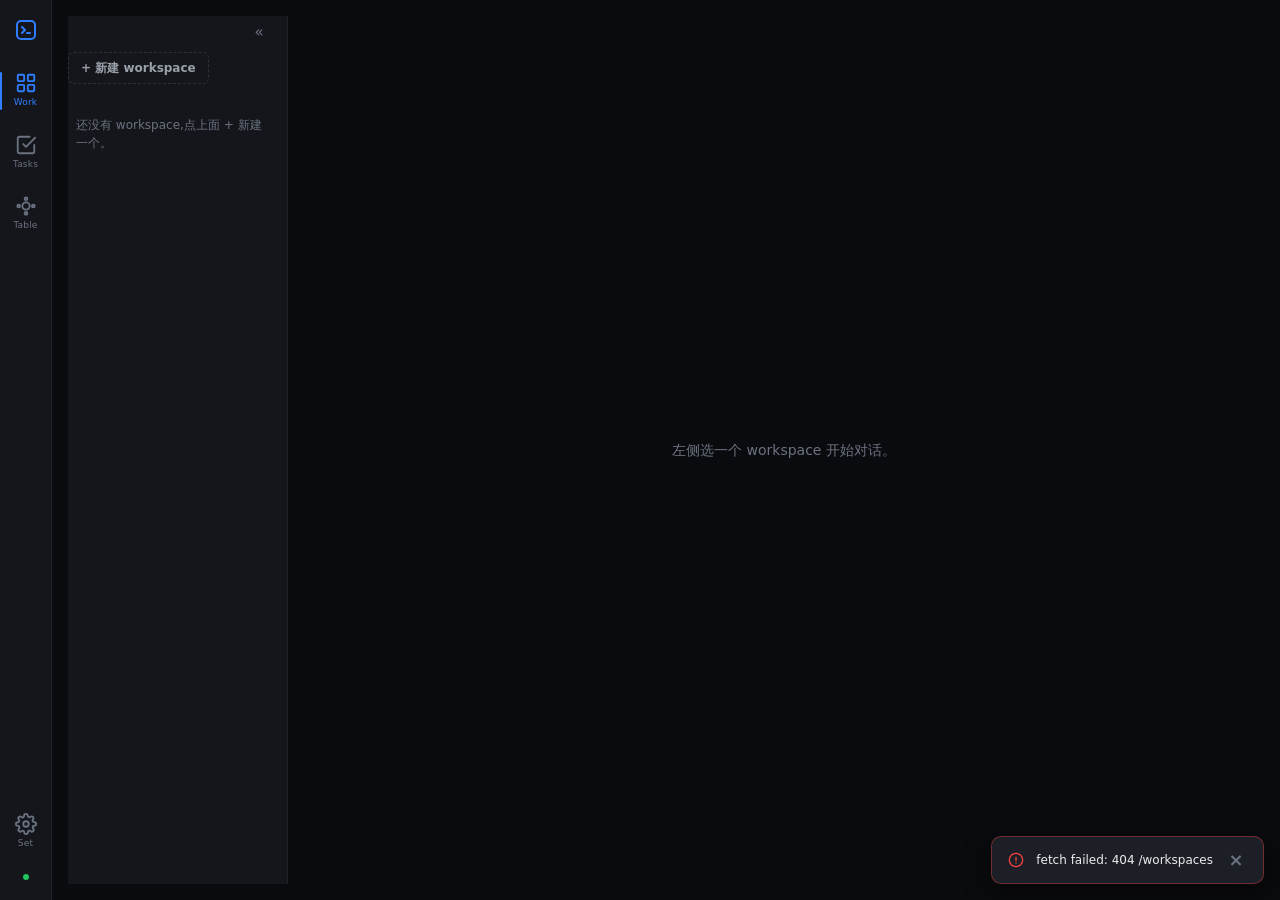
==== commit 82e080e8: "feat(pwa): v2 视觉 — app-rail 导航统一 + doc-flow 报文 承接 1a 真渲染后用户反馈(spec §12):  ① 导航统一(§12.1):顶部 tab 行 → 最" ====
--- a/pwa/index.html
+++ b/pwa/index.html
@@ -14,6 +14,67 @@
 <title>cc-workflow</title>
 </head>
 <body>
+  <!-- Global app-rail (desktop ≥769px only). Left vertical strip: brand mark
+       + 4 tabs + Settings + online-status dot. Replaces the topbar tab row on
+       desktop; topbar itself is hidden on desktop. Mobile keeps .bottom-nav.
+       Same data-tab semantics — setActiveTab() toggles .active across ALL
+       [data-tab] anchors (topbar / bottom-nav / app-rail) in lockstep.
+       SVGs copied from .bottom-nav so there's nothing to fetch. -->
+  <aside class="app-rail" id="app-rail">
+    <a href="#workspaces" class="app-rail-brand" title="cc-workflow" aria-label="cc-workflow">
+      <svg viewBox="0 0 24 24" fill="none" stroke="currentColor" stroke-width="2"
+           stroke-linecap="round" stroke-linejoin="round" aria-hidden="true">
+        <rect x="3" y="3" width="18" height="18" rx="4"/>
+        <path d="M8 9l3 3-3 3"/>
+        <line x1="13" y1="15" x2="16" y2="15"/>
+      </svg>
+    </a>
+
+    <a href="#workspaces" data-tab="workspaces" class="app-rail-tab" title="Workspaces">
+      <svg viewBox="0 0 24 24" fill="none" stroke="currentColor" stroke-width="2"
+           stroke-linecap="round" stroke-linejoin="round" aria-hidden="true">
+        <rect x="3"  y="3"  width="7" height="7" rx="1"/>
+        <rect x="14" y="3"  width="7" height="7" rx="1"/>
+        <rect x="3"  y="14" width="7" height="7" rx="1"/>
+        <rect x="14" y="14" width="7" height="7" rx="1"/>
+      </svg>
+      <span>Work</span>
+    </a>
+    <a href="#tasks" data-tab="tasks" class="app-rail-tab" title="Tasks">
+      <svg viewBox="0 0 24 24" fill="none" stroke="currentColor" stroke-width="2"
+           stroke-linecap="round" stroke-linejoin="round" aria-hidden="true">
+        <polyline points="9 11 12 14 22 4"/>
+        <path d="M21 12v7a2 2 0 0 1-2 2H5a2 2 0 0 1-2-2V5a2 2 0 0 1 2-2h11"/>
+      </svg>
+      <span>Tasks</span>
+    </a>
+    <a href="#roundtables" data-tab="roundtables" class="app-rail-tab" title="Roundtable">
+      <svg viewBox="0 0 24 24" fill="none" stroke="currentColor" stroke-width="2"
+           stroke-linecap="round" stroke-linejoin="round" aria-hidden="true">
+        <circle cx="12" cy="12" r="4"/>
+        <circle cx="12" cy="4"  r="1.5"/>
+        <circle cx="12" cy="20" r="1.5"/>
+        <circle cx="4"  cy="12" r="1.5"/>
+        <circle cx="20" cy="12" r="1.5"/>
+      </svg>
+      <span>Table</span>
+    </a>
+
+    <span class="app-rail-spacer"></span>
+
+    <a href="#settings" data-tab="settings" class="app-rail-tab" title="Settings">
+      <svg viewBox="0 0 24 24" fill="none" stroke="currentColor" stroke-width="2"
+           stroke-linecap="round" stroke-linejoin="round" aria-hidden="true">
+        <circle cx="12" cy="12" r="3"/>
+        <path d="M19.4 15a1.65 1.65 0 0 0 .33 1.82l.06.06a2 2 0 0 1-2.83 2.83l-.06-.06a1.65 1.65 0 0 0-1.82-.33 1.65 1.65 0 0 0-1 1.51V21a2 2 0 0 1-4 0v-.09a1.65 1.65 0 0 0-1-1.51 1.65 1.65 0 0 0-1.82.33l-.06.06a2 2 0 0 1-2.83-2.83l.06-.06a1.65 1.65 0 0 0 .33-1.82 1.65 1.65 0 0 0-1.51-1H3a2 2 0 0 1 0-4h.09a1.65 1.65 0 0 0 1.51-1 1.65 1.65 0 0 0-.33-1.82l-.06-.06a2 2 0 0 1 2.83-2.83l.06.06a1.65 1.65 0 0 0 1.82.33h0a1.65 1.65 0 0 0 1-1.51V3a2 2 0 0 1 4 0v.09a1.65 1.65 0 0 0 1 1.51h0a1.65 1.65 0 0 0 1.82-.33l.06-.06a2 2 0 0 1 2.83 2.83l-.06.06a1.65 1.65 0 0 0-.33 1.82v0a1.65 1.65 0 0 0 1.51 1H21a2 2 0 0 1 0 4h-.09a1.65 1.65 0 0 0-1.51 1z"/>
+      </svg>
+      <span>Set</span>
+    </a>
+    <span class="app-rail-status" id="app-rail-status" title="在线">
+      <span class="status-dot"></span>
+    </span>
+  </aside>
+
   <header class="topbar">
     <span class="brand">cc-workflow</span>
     <nav class="tabs" id="tabs">
--- a/pwa/style.css
+++ b/pwa/style.css
@@ -79,6 +79,11 @@
   /* transition */
   --t-fast: 100ms ease-out;
   --t-base: 150ms ease-out;
+
+  /* 通用 app shell(min-width:769px)的固定左栏宽度 + 收起态 rail 宽度。
+     布局常量,不属于 8px 间距节奏,所以单列变量而非硬编码 magic number。 */
+  --shell-nav-w: 220px;
+  --shell-rail-w: 52px;
 }
 
 /* ============================================================================
@@ -100,8 +105,8 @@
 
 /* Body is a column flex container so <main> can flex-grow to fill the
    remaining viewport space below the sticky topbar. This is what lets
-   .ws-layout (a child of main) shrink-to-fit single-viewport, no
-   page scroll, regardless of how many rows there are. */
+   .shell (a child of main) claim full height so the pane's
+   timeline scrolls internally with no outer page scroll. */
 body {
   display: flex;
   flex-direction: column;
@@ -200,6 +205,13 @@
   background: rgba(239, 68, 68, 0.18);
   border-color: rgba(239, 68, 68, 0.50);
 }
+
+/* ============================================================================
+ *  app-rail — 全局应用级导航(desktop ≥769px only)。区别于 shell-nav
+ *  (= 当前 tab 的上下文导航,坐 app-rail 右边)。术语见 spec §12.1。
+ *  mobile-first 默认隐藏;desktop 规则在下面 @media (min-width:769px) 块。
+ * ============================================================================ */
+.app-rail { display: none; }
 
 /* ============================================================================
  *  Main / views
@@ -216,10 +228,10 @@
 }
 
 /* ============================================================================
- *  Workspaces grid — used ONLY by the mobile carousel detail view now.
- *  PC overview uses .ws-layout > .ws-row (row-based, defined further down).
- *  Layout rules below cover PC (.ws-row containers in renderDesktopOverview)
- *  and the mobile single-card detail view (.ws-mobile-body).
+ *  .ws-col — 单个 workspace/session 卡。三处共用:PC 侧边栏布局的 pane
+ *  (.pc-pane > .ws-col)、PC/mobile detail(.ws-col-detail)、mobile
+ *  overview/carousel(.ws-mobile-body)。卡本体样式在这,撑高/滚动由各
+ *  容器(.pc-pane / .ws-col-detail)补。
  * ============================================================================ */
 .ws-col {
   background: var(--bg-surface);
@@ -456,113 +468,9 @@
 .ws-card-trust { display: inline-flex; align-items: center; }
 .ws-card-trust svg { width: 12px; height: 12px; color: var(--accent-amber); vertical-align: middle; }
 
-/* PC drag-to-reorder handle — larger hit area + clearer hover state
-   so it's easy to target with a mouse. Hidden on mobile. */
-.ws-drag-handle {
-  display: inline-flex;
-  align-items: center;
-  justify-content: center;
-  cursor: grab;
-  color: var(--text-tertiary);
-  padding: var(--space-2);
-  border-radius: var(--radius-sm);
-  user-select: none;
-  transition: color var(--t-base), background var(--t-base);
-  flex-shrink: 0;
-  min-width: 32px;
-  min-height: 32px;
-}
-.ws-drag-handle svg { width: 16px; height: 16px; display: block; }
-.ws-drag-handle:hover {
-  color: var(--accent-blue);
-  background: var(--accent-blue-faint);
-}
-.ws-drag-handle:active { cursor: grabbing; }
-
-/* Row-based PC overview layout. Each row is its own flex container so
-   cards share the row's width equally; row count is implicit (= # of
-   inner arrays in _wsLayout). The layout itself flex-grows to fill
-   whatever vertical space <main> has left after h1 + add-form. */
-.ws-layout {
-  display: flex;
-  flex-direction: column;
-  gap: 0;
-  flex: 1 1 auto;
-  min-height: 0;
-}
-.ws-row {
-  display: flex;
-  gap: var(--space-3);
-  flex: 1 1 0;               /* every row gets an equal slice of vertical space */
-  min-height: 200px;         /* below this each card becomes unusable */
-  /* No max-height: with fewer rows, each row expands to fill the viewport
-     so there's no "reserved empty space" feel at the bottom. With many
-     rows, each row hits min-height and the page scrolls. */
-}
-.ws-row .ws-col {
-  flex: 1 1 0;
-  min-width: 0;
-  min-height: 0;             /* override the 240px default so flex can shrink */
-}
-.ws-row .ws-col .ws-timeline {
-  flex: 1 1 auto;
-  max-height: none;          /* let timeline use whatever's left after head + form */
-  min-height: 0;
-}
-
-/* Slim drop zone between rows. Expands + highlights when a card is
-   dragged over it. Dropping here splits/creates a row. */
-.ws-row-gap {
-  height: 8px;
-  flex: 0 0 auto;
-  margin: 0;
-  border-radius: var(--radius-md);
-  transition: height var(--t-base), background var(--t-base), border-color var(--t-base);
-  border: 2px dashed transparent;
-}
-.ws-row-gap.drop-target {
-  height: 56px;
-  background: var(--accent-blue-faint);
-  border-color: var(--accent-blue);
-}
-
-/* Hide button — small "eye-off" icon at the right of .ws-head-row, only
-   on PC overview (mobile overview uses card list, no head row). */
-.ws-hide-btn {
-  display: inline-flex;
-  align-items: center;
-  background: transparent;
-  border: 1px solid transparent;
-  color: var(--text-tertiary);
-  padding: var(--space-1);
-  cursor: pointer;
-  border-radius: var(--radius-sm);
-  transition: color var(--t-base), background var(--t-base), border-color var(--t-base);
-  flex-shrink: 0;
-  font: inherit;
-  margin-left: auto;
-}
-.ws-hide-btn svg { width: 14px; height: 14px; display: block; }
-.ws-hide-btn:hover { color: var(--text-primary); background: var(--bg-elevated); border-color: var(--border-subtle); }
-.ws-hide-btn:focus-visible { outline: none; box-shadow: 0 0 0 3px var(--accent-blue-faint); }
-
-/* Hidden strip — slim row of pills, each restores a workspace back to
-   the layout. Only rendered when _wsHidden is non-empty.
-   2026-05-16 起 hidden strip 跟 "+ New" 同行(在 .ws-toolbar 里),不再
-   单独占一条 —— 去掉了独立的 background / border / padding 装饰,让它
-   inline 融进 toolbar。 */
-.ws-hidden-strip {
-  display: flex;
-  align-items: center;
-  gap: var(--space-2);
-  flex-wrap: wrap;
-  font-size: var(--text-sm);
-  flex: 1 1 auto;
-  min-width: 0;
-}
-
-/* PC overview top toolbar:1 行装下 "+ New workspace" + hidden pills,
-   省掉之前 h1 + 全宽 add-form summary 那 ~100px。 */
+/* PC 顶部 toolbar:Tasks / Roundtable / Settings 各 tab 复用(workspace
+   shell nav 自己用 .shell-nav-toolbar,不走这条)。1 行装下 "+ New xxx"
+   + 可选的辅助链接。 */
 .ws-toolbar {
   display: flex;
   align-items: center;
@@ -622,83 +530,6 @@
   color: var(--text-secondary);
   border: 1px solid var(--border-subtle);
 }
-.ws-new-cancel:hover {
-  background: var(--bg-elevated);
-  color: var(--text-primary);
-}
-.ws-restore-btn {
-  background: transparent;
-  color: var(--text-secondary);
-  border: 1px dashed var(--border-strong);
-  padding: 2px var(--space-2);
-  font-size: var(--text-sm);
-  border-radius: var(--radius-sm);
-  cursor: pointer;
-  font: inherit;
-  transition: color var(--t-base), background var(--t-base), border-color var(--t-base);
-}
-.ws-restore-btn:hover {
-  background: var(--bg-elevated);
-  color: var(--text-primary);
-  border-color: var(--accent-blue);
-  border-style: solid;
-}
-
-/* Visual state during drag */
-.ws-col.dragging {
-  opacity: 0.35;
-  transform: scale(0.98);
-  box-shadow: none;
-}
-.ws-col {
-  position: relative;            /* anchor for ::before / ::after insertion lines */
-  transition: box-shadow var(--t-base);
-}
-
-/* Drop-target hover: render a vertical insertion line on the left OR right
-   edge of the target card, depending on which side of the midline the
-   cursor is on. Trello-style — tells the user EXACTLY where the source
-   card will land before they commit. */
-.ws-col.drop-target-left::before,
-.ws-col.drop-target-right::after {
-  content: '';
-  position: absolute;
-  top: 0;
-  bottom: 0;
-  width: 4px;
-  background: var(--accent-blue);
-  border-radius: 2px;
-  box-shadow: 0 0 12px var(--accent-blue);
-  z-index: 5;
-}
-.ws-col.drop-target-left::before {
-  left: calc(-1 * var(--space-2));
-}
-.ws-col.drop-target-right::after {
-  right: calc(-1 * var(--space-2));
-}
-
-/* Global drag-state class on <body>. While ANY card is being dragged,
-   make every potential drop zone discoverable — slim row-gaps puff up
-   to 36px with dashed outlines so the user sees "you can drop here too,
-   not just on a card". */
-body.is-dragging {
-  cursor: grabbing;
-}
-body.is-dragging .ws-row-gap {
-  height: 36px;
-  border: 2px dashed rgba(47, 126, 255, 0.45);
-  background: rgba(47, 126, 255, 0.05);
-}
-body.is-dragging .ws-row-gap.drop-target {
-  height: 56px;
-  border-color: var(--accent-blue);
-  background: var(--accent-blue-faint);
-}
-body.is-dragging .ws-col:not(.dragging) {
-  box-shadow: var(--shadow-2);     /* slight lift so non-source cards look "ready to receive" */
-}
-
 .provider-inline {
   width: auto;
   padding: 2px var(--space-2);
@@ -716,6 +547,40 @@
 /* ============================================================================
  *  Timeline (chat-bubble rows)
  * ============================================================================ */
+/* 多 session chip 条 —— detail 页 timeline 上方。横向 chip,可换行。 */
+.ws-session-bar {
+  display: flex;
+  flex-wrap: wrap;
+  gap: 6px;
+  padding: 6px 0;
+  margin-bottom: var(--space-1);
+  border-bottom: 1px solid var(--border);
+}
+.ws-session-chip {
+  font-size: var(--text-xs);
+  padding: 3px 10px;
+  border-radius: 999px;
+  border: 1px solid var(--border);
+  background: var(--bg-2);
+  color: var(--text-muted);
+  cursor: pointer;
+  white-space: nowrap;
+}
+.ws-session-chip:hover { color: var(--text); border-color: var(--accent); }
+.ws-session-chip.is-active {
+  background: rgba(99, 102, 241, 0.15);
+  color: var(--accent);
+  border-color: var(--accent);
+  font-weight: 500;
+}
+
+/* session tile 标题里的 "/ <session 名>" 后缀 —— 比 ws 名淡,小一号 */
+.ws-session-tag {
+  color: var(--accent);
+  font-weight: 500;
+  font-size: 0.85em;
+}
+
 .ws-timeline {
   display: flex;
   flex-direction: column;
@@ -932,10 +797,16 @@
 .ws-col .trigger-form {
   margin-top: auto;
   display: flex;
+  flex-wrap: wrap;
   gap: var(--space-2);
   align-items: flex-end;
 }
-.ws-col .trigger-form textarea { flex: 1 1 0; min-width: 0; min-height: 60px; }
+/* 布局:chips 单独占一行在最上;下面一行 [textarea ....] [📎][Run] —— 📎 跟
+   Run 挨在右边,不再一左一右隔着 textarea。用 order 重排,不动 HTML 顺序。 */
+.ws-col .trigger-form .attach-chips { order: -1; flex: 0 0 100%; }
+.ws-col .trigger-form textarea { order: 0; flex: 1 1 0; min-width: 0; min-height: 60px; }
+.ws-col .trigger-form .attach-btn { order: 1; }
+.ws-col .trigger-form button[type="submit"] { order: 2; }
 .ws-col .trigger-form button   { white-space: nowrap; flex: 0 0 auto; }
 
 /* ============================================================================
@@ -1083,7 +954,51 @@
 
 .toast-icon { display: flex; flex-shrink: 0; }
 .toast-icon svg { width: 16px; height: 16px; }
-.toast-message  { flex: 1; min-width: 0; word-break: break-word; line-height: var(--lh-normal); }
+/* 新版 toast-body 包 message / hint / actions / raw 几个块,垂直堆叠。
+   老 .toast-message 直接放在 .toast 下也兼容(只有 message 时退化布局)。 */
+.toast-body { flex: 1; min-width: 0; display: flex; flex-direction: column; gap: 4px; }
+.toast-message  { min-width: 0; word-break: break-word; line-height: var(--lh-normal); }
+.toast-hint {
+  font-size: var(--text-xs);
+  color: var(--text-secondary);
+  line-height: var(--lh-normal);
+}
+.toast-actions { display: flex; gap: var(--space-2); }
+.toast-action {
+  display: inline-block;
+  padding: 3px 10px;
+  border-radius: var(--radius-sm);
+  background: var(--accent-blue);
+  color: white;
+  font-size: var(--text-xs);
+  text-decoration: none;
+  font-weight: 500;
+}
+.toast-action:hover { filter: brightness(1.1); }
+.toast-raw {
+  margin-top: 2px;
+}
+.toast-raw summary {
+  cursor: pointer;
+  font-size: var(--text-xs);
+  color: var(--text-tertiary);
+  user-select: none;
+  list-style: none;
+}
+.toast-raw summary::-webkit-details-marker { display: none; }
+.toast-raw summary::after { content: ' ▸'; }
+.toast-raw[open] summary::after { content: ' ▾'; }
+.toast-raw pre {
+  margin: 4px 0 0;
+  padding: 6px 8px;
+  background: var(--bg-canvas);
+  border-radius: var(--radius-xs);
+  font-size: 11px;
+  max-height: 160px;
+  overflow: auto;
+  white-space: pre-wrap;
+  word-break: break-all;
+}
 .toast-close {
   background: transparent;
   color: var(--text-tertiary);
@@ -1601,6 +1516,575 @@
    flex-shrink:0 才能真正出滚动条。
    PC overview + detail 都装 .turn,通用规则。 */
 .ws-timeline > * { flex-shrink: 0; }
+
+/* ============================================================================
+ *  通用 app shell(min-width:769px)— 左固定 nav + 右主区(≤4 pane)。
+ *  spec: 2026-06-02-pwa-unified-shell-program-design.md §4.2。重构自旧
+ *  .pc-sidebar-* 布局(baf81ea),class 统一到 .shell-* / .shell-nav-* 供
+ *  4 tab 复用。
+ *
+ *  比旧卡片墙轻的核心:焦点感来自 nav 的 .is-active 高亮,而不是每张卡
+ *  满 chrome(border + shadow + 圆角)怼脸。pane 之间只靠 gap 分隔。
+ *
+ *  主区布局阶梯(.pc-main grid 按 data-pane-count 切,保留不变):
+ *      1 = 全屏;2 = 左右等宽;3 = 左大(pane1 跨两行)+ 右上下;4 = 2×2。
+ *
+ *  高度链路(同 .ws-col-detail,让 pane timeline 内滚、无外层页面滚动):
+ *      body                flex column, min-height 100vh
+ *      main                flex 1 1 auto, min-height 0, flex column
+ *      ↳ .shell            flex row, flex 1, min-height 0 — claims the rest
+ *        ↳ .shell-main     flex column, min-height 0(包 .pc-main)
+ *          ↳ .pc-main      grid 1~4 格, min-height 0
+ *            ↳ .pc-pane    grid cell → flex column, min-height 0
+ *              ↳ .ws-col       height 100%, min-height 0
+ *                ↳ .ws-timeline  flex 1, overflow-y auto — 内部滚动
+ *
+ *  collapsed(PC 收起态):.shell-nav.is-rail 宽度收成 --shell-rail-w(52px),
+ *  只显图标条;展开/收起靠 chrome 里的 « / » 按钮(data-shell-collapse)。
+ * ============================================================================ */
+@media (min-width: 769px) {
+  /* ── app-rail 布局(spec §12.1)──────────────────────────────────────
+     desktop:body 横排 [app-rail][main],topbar 整条隐藏(tab 行已搬进
+     app-rail,brand + 状态点也在 app-rail 里)。main flex:1 占满右侧。 */
+  body { flex-direction: row; }
+  .topbar { display: none; }
+  .app-rail {
+    display: flex;
+    flex-direction: column;
+    align-items: center;
+    flex: 0 0 52px;
+    width: 52px;
+    align-self: stretch;            /* 撑满视口高度 */
+    gap: var(--space-2);
+    padding: var(--space-3) 0;
+    background: var(--bg-surface);
+    border-right: 1px solid var(--border-subtle);
+  }
+  .app-rail-brand {
+    display: flex;
+    align-items: center;
+    justify-content: center;
+    width: 36px;
+    height: 36px;
+    color: var(--accent-blue);
+    margin-bottom: var(--space-2);
+  }
+  .app-rail-brand svg { width: 24px; height: 24px; }
+  .app-rail-tab {
+    position: relative;
+    display: flex;
+    flex-direction: column;
+    align-items: center;
+    justify-content: center;
+    gap: 2px;
+    width: 100%;
+    padding: var(--space-2) 0;
+    color: var(--text-tertiary);
+    text-decoration: none;
+    font-size: 9px;
+    letter-spacing: 0.02em;
+    transition: color var(--t-base), background var(--t-base);
+  }
+  .app-rail-tab svg { width: 22px; height: 22px; display: block; }
+  .app-rail-tab:hover { color: var(--text-primary); background: var(--bg-elevated); }
+  .app-rail-tab.active { color: var(--accent-blue); }
+  .app-rail-tab.active::before {
+    content: ''; position: absolute;
+    left: 0; top: 8px; bottom: 8px;
+    width: 2px;
+    background: var(--accent-blue);
+    border-radius: var(--radius-full);
+  }
+  .app-rail-spacer { flex: 1 1 auto; }
+  .app-rail-status {
+    display: inline-flex;
+    align-items: center;
+    justify-content: center;
+    padding: var(--space-2) 0;
+  }
+  /* 待审批角标:复用 .pending-badge 视觉(红描边 + 数字),app-rail 里收窄。 */
+  .app-rail-pending { padding: 2px 6px; cursor: pointer; }
+
+  .shell {
+    display: flex;
+    gap: var(--space-4);
+    flex: 1 1 0;
+    min-height: 0;            /* 让子项能 shrink,timeline 才会内滚 */
+  }
+
+  /* ── 左侧固定 nav(展开态)─────────────────────────────────── */
+  .shell-nav {
+    flex: 0 0 var(--shell-nav-w);
+    display: flex;
+    flex-direction: column;
+    gap: var(--space-2);
+    min-height: 0;
+    overflow-y: auto;        /* repo 多时纵向滚动 */
+    padding-right: var(--space-3);
+    border-right: 1px solid var(--border-subtle);
+    background: var(--bg-surface);
+    transition: flex-basis var(--t-base);
+  }
+  /* 收起态 rail:52px 图标条 */
+  .shell-nav.is-rail {
+    flex: 0 0 var(--shell-rail-w);
+    align-items: stretch;
+    padding-right: 0;
+  }
+
+  /* nav 顶部 chrome:« / » 收起按钮 */
+  .shell-nav-chrome {
+    flex: 0 0 auto;
+    display: flex;
+    justify-content: flex-end;
+    padding: var(--space-1) var(--space-1) 0;
+  }
+  .shell-nav.is-rail .shell-nav-chrome {
+    justify-content: center;
+  }
+  .shell-collapse-btn {
+    display: inline-flex;
+    align-items: center;
+    justify-content: center;
+    width: var(--space-5);
+    height: var(--space-5);
+    padding: 0;
+    border: none;
+    background: transparent;
+    color: var(--text-tertiary);
+    cursor: pointer;
+    font: inherit;
+    font-size: var(--text-lg);
+    line-height: 1;
+    border-radius: var(--radius-sm);
+  }
+  .shell-collapse-btn:hover {
+    color: var(--text-primary);
+    background: var(--bg-elevated);
+  }
+  /* nav body 容纳 toolbar + tree(展开)或 rail items(收起)*/
+  .shell-nav-body {
+    flex: 1 1 auto;
+    min-height: 0;
+    display: flex;
+    flex-direction: column;
+    gap: var(--space-3);
+  }
+  .shell-nav-toolbar { flex: 0 0 auto; }
+  .shell-nav-tree {
+    display: flex;
+    flex-direction: column;
+    gap: 2px;
+    min-height: 0;
+  }
+  .shell-nav-empty {
+    font-size: var(--text-sm);
+    padding: var(--space-2);
+  }
+
+  /* ── nav 行(repo / session / + 新对话 公共样式)──────────── */
+  .shell-nav-item {
+    display: flex;
+    align-items: center;
+    gap: var(--space-1);
+    padding: var(--space-1) var(--space-2);
+    border-radius: var(--radius-sm);
+    cursor: pointer;
+    color: var(--text-secondary);
+    font-size: var(--text-base);
+    transition: background var(--t-base), color var(--t-base);
+    border: none;
+    background: transparent;
+    text-align: left;
+    width: 100%;
+    font: inherit;
+  }
+  .shell-nav-item:hover {
+    background: var(--bg-hover);
+    color: var(--text-primary);
+  }
+  .shell-nav-session {
+    color: var(--text-tertiary);   /* 子行比 repo 行弱一档 */
+  }
+  .shell-nav-new-chat {
+    color: var(--text-tertiary);
+    font-size: var(--text-sm);     /* 弱化:这是个动作行,不是导航行 */
+  }
+  .shell-nav-new-chat:hover {
+    color: var(--accent-blue);
+  }
+
+  /* 塌缩三角 ▸/▾ */
+  .shell-nav-toggle {
+    flex: 0 0 auto;
+    display: inline-flex;
+    align-items: center;
+    justify-content: center;
+    width: var(--space-4);
+    height: var(--space-4);
+    padding: 0;
+    border: none;
+    background: transparent;
+    color: var(--text-tertiary);
+    cursor: pointer;
+    font: inherit;
+    font-size: var(--text-sm);
+    border-radius: var(--radius-sm);
+  }
+  .shell-nav-toggle:hover {
+    color: var(--text-primary);
+    background: var(--bg-elevated);
+  }
+
+  /* 行内文字:省略号截断,占满剩余宽度 */
+  .shell-nav-label {
+    flex: 1 1 auto;
+    min-width: 0;
+    overflow: hidden;
+    text-overflow: ellipsis;
+    white-space: nowrap;
+  }
+
+  /* running 青色脉冲点(spec §4.2)。full 态在 label 后、⇲ 前 */
+  .shell-nav-dot {
+    flex: 0 0 auto;
+    width: 7px;
+    height: 7px;
+    border-radius: var(--radius-full);
+    background: var(--accent-cyan);
+    animation: shell-nav-pulse 1.4s ease-in-out infinite;
+  }
+  @keyframes shell-nav-pulse {
+    0%, 100% { opacity: 1; }
+    50%      { opacity: 0.35; }
+  }
+
+  /* ⇲ 并排打开:默认隐藏,父行 hover 才显现 */
+  .shell-nav-open-beside {
+    flex: 0 0 auto;
+    display: inline-flex;
+    align-items: center;
+    justify-content: center;
+    width: var(--space-4);
+    height: var(--space-4);
+    padding: 0;
+    border: none;
+    background: transparent;
+    color: var(--text-tertiary);
+    cursor: pointer;
+    border-radius: var(--radius-sm);
+    opacity: 0;
+    transition: opacity var(--t-base), color var(--t-base), background var(--t-base);
+  }
+  .shell-nav-open-beside svg { width: 14px; height: 14px; display: block; }
+  .shell-nav-item:hover .shell-nav-open-beside {
+    opacity: 1;
+  }
+  .shell-nav-open-beside:hover {
+    color: var(--accent-blue);
+    background: var(--bg-elevated);
+  }
+
+  /* 展开后的 session 子行容器:缩进一档 */
+  .shell-nav-children {
+    display: flex;
+    flex-direction: column;
+    gap: 2px;
+    padding-left: var(--space-4);
+  }
+
+  /* ── active 高亮两级(决策 4)──────────────────────────────────
+     .is-open  = 该 tile 当前开着的某个 pane(弱:左 accent 边条 + 浅底)
+     .is-active = 该 tile 是 active pane(强一档:实底 + 主色文字) */
+  .shell-nav-item.is-open {
+    background: var(--bg-elevated);
+    box-shadow: inset 2px 0 0 var(--accent-blue-faint);
+  }
+  .shell-nav-item.is-active {
+    background: var(--accent-blue-faint);
+    color: var(--text-primary);
+    box-shadow: inset 2px 0 0 var(--accent-blue);
+  }
+
+  /* ── rail 态 item(52px 图标条)─────────────────────────────────
+     每个顶层 item 一个方块:glyph(icon / label 首字)+ badge 角标 +
+     running 点。children 不在 rail 展开。 */
+  .shell-nav-rail-item {
+    position: relative;        /* anchor badge / dot */
+    flex-direction: column;
+    justify-content: center;
+    gap: 0;
+    width: 100%;
+    padding: var(--space-2) 0;
+    border-radius: var(--radius-sm);
+  }
+  .shell-nav-rail-glyph {
+    font-size: var(--text-sm);
+    font-weight: 600;
+    line-height: 1;
+    text-transform: uppercase;
+    letter-spacing: -0.02em;
+  }
+  /* rail 角标(多 session 数):右上角小圆 */
+  .shell-nav-rail-badge {
+    position: absolute;
+    top: 2px;
+    right: 6px;
+    min-width: 14px;
+    height: 14px;
+    padding: 0 3px;
+    border-radius: var(--radius-full);
+    background: var(--bg-elevated);
+    color: var(--text-secondary);
+    font-size: 9px;
+    line-height: 14px;
+    text-align: center;
+  }
+  /* rail 态 running 点:左上角 */
+  .shell-nav-rail-item .shell-nav-dot {
+    position: absolute;
+    top: 4px;
+    left: 6px;
+  }
+
+  /* ── shell-main:nav 右侧的内容容器(包 .pc-main 网格)──────────
+     flex column 让 .pc-main grid 撑满剩余高度;min-*:0 保内滚链路。 */
+  .shell-main {
+    flex: 1 1 0;
+    min-width: 0;
+    min-height: 0;
+    display: flex;
+    flex-direction: column;
+  }
+  /* PC 不显示 ☰(那是移动端 drawer 入口);收起/展开走 nav 里的 « / »。 */
+  .shell-main-chrome { display: none; }
+
+  /* ── 右侧主区(网格放 1~4 pane,布局阶梯 spec §3.3)──────────────
+     一套 grid 按 data-pane-count 切模板(MAX_PANES=4):
+       1 = 全屏单格
+       2 = 左右等宽两列
+       3 = 左列 pane1 占满高 + 右列 pane2/pane3 上下劈(1 大 2 小)
+       4 = 2×2 四宫格
+     JS 不写 grid 内联(_pcMainHtml 只挂 data-pane-count);gap 用 --space-*。 */
+  .pc-main {
+    display: grid;
+    flex: 1 1 0;
+    gap: var(--space-4);
+    min-width: 0;
+    min-height: 0;
+  }
+  /* 1 pane:单格全屏(也是 data-pane-count 缺省/空态时的退化形态) */
+  .pc-main[data-pane-count="1"] {
+    grid-template-columns: 1fr;
+    grid-template-rows: 1fr;
+  }
+  /* 2 pane:左右等宽 */
+  .pc-main[data-pane-count="2"] {
+    grid-template-columns: 1fr 1fr;
+    grid-template-rows: 1fr;
+  }
+  /* 3 pane:2×2 网格,pane1 跨左列两行(占满高),pane2/pane3 占右列上下 */
+  .pc-main[data-pane-count="3"] {
+    grid-template-columns: 1fr 1fr;
+    grid-template-rows: 1fr 1fr;
+  }
+  .pc-main[data-pane-count="3"] .pc-pane:first-child {
+    grid-row: 1 / 3;          /* 左列 pane1 跨两行 */
+  }
+  /* 4 pane:2×2 四宫格 */
+  .pc-main[data-pane-count="4"] {
+    grid-template-columns: 1fr 1fr;
+    grid-template-rows: 1fr 1fr;
+  }
+  .pc-main-empty {
+    display: flex;
+    align-items: center;
+    justify-content: center;
+    font-size: var(--text-md);
+  }
+
+  /* pane = grid cell,默认 stretch 撑满格子。grid item 须 min-*:0 否则
+     min-content 撑破内滚(timeline 滚不动);保留旧 flex 下的 min-height:0。 */
+  .pc-pane {
+    position: relative;        /* anchor for .pc-pane-close 定位 */
+    display: flex;
+    flex-direction: column;
+    min-width: 0;
+    min-height: 0;
+  }
+  /* pane 内的 .ws-col 撑满 pane 高度,timeline 内部滚动(同 .ws-col-detail) */
+  .pc-pane .ws-col {
+    flex: 1 1 0;
+    height: 100%;
+    min-height: 0;
+    /* 去卡片(spec §4.1):pane 内 .ws-col 不要 border+shadow+radius+surface
+       三件套 —— pane 网格本身已经分隔了多块,再加卡片框是重复 chrome。
+       透明底色融进 pane;层级靠间距 + 下面 .ws-head 的极弱 hairline。
+       只覆盖 PC pane,detail / mobile 的 .ws-col 本体保持卡片(共用)。 */
+    background: transparent;
+    border: 0;
+    border-radius: 0;
+    box-shadow: none;
+  }
+  .pc-pane .ws-timeline {
+    flex: 1 1 0;
+    max-height: none;
+    min-height: 0;
+    overflow-y: auto;
+    /* 去卡片后 turn 没框,12px gap 偏空 → 收紧到 8px(spec §4.1
+       "层级靠间距"，但去框后间距也要相应收紧避免松散)。 */
+    gap: var(--space-2);
+    padding: var(--space-3);
+  }
+
+  /* × 关闭按钮:pane 右上角定位(panes>=2 时渲染,1 个时不显示) */
+  .pc-pane-close {
+    position: absolute;
+    top: var(--space-2);
+    right: var(--space-2);
+    z-index: 5;
+    display: inline-flex;
+    align-items: center;
+    justify-content: center;
+    width: var(--space-5);
+    height: var(--space-5);
+    padding: 0;
+    border: 1px solid var(--border-subtle);
+    border-radius: var(--radius-sm);
+    background: var(--bg-elevated);
+    color: var(--text-tertiary);
+    cursor: pointer;
+    font: inherit;
+    font-size: var(--text-lg);
+    line-height: 1;
+  }
+  .pc-pane-close:hover {
+    color: var(--text-primary);
+    border-color: var(--accent-red);
+    background: var(--bg-hover);
+  }
+}
+
+/* ============================================================================
+ *  shell backdrop — 默认隐藏(只移动端 drawer 打开时出现,见下移动端段)。
+ *  放在 media query 外是为了 PC + 移动端都默认隐藏,避免 PC 误显遮罩。
+ * ============================================================================ */
+.shell-backdrop { display: none; }
+
+/* ============================================================================
+ *  通用 app shell — 移动端 drawer(≤768px,spec §4.2)
+ *
+ *  移动端无 collapsed 概念:main 全宽 + ☰(.shell-main-chrome);点 ☰ →
+ *  .shell.is-drawer-open,nav 以覆盖层从左滑出 + .shell-backdrop 遮罩。
+ *  drawer 里始终是 nav full 态(rail 只 PC 用)。点 backdrop / 选中一项收起。
+ * ============================================================================ */
+@media (max-width: 768px) {
+  .shell {
+    display: block;          /* 移动端 main 全宽,nav 脱离文档流做覆盖层 */
+    position: relative;
+  }
+  .shell-main {
+    display: flex;
+    flex-direction: column;
+    min-height: 0;
+  }
+  /* ☰ 抽屉入口:移动端可见 */
+  .shell-main-chrome {
+    display: flex;
+    flex: 0 0 auto;
+    padding: var(--space-2);
+  }
+  .shell-drawer-btn {
+    display: inline-flex;
+    align-items: center;
+    justify-content: center;
+    width: var(--space-6);
+    height: var(--space-6);
+    padding: 0;
+    border: 1px solid var(--border-subtle);
+    border-radius: var(--radius-sm);
+    background: var(--bg-elevated);
+    color: var(--text-secondary);
+    cursor: pointer;
+    font: inherit;
+    font-size: var(--text-h3);
+    line-height: 1;
+  }
+
+  /* nav = 左侧滑出覆盖层。默认移出屏幕(-100%),drawer 打开时滑入。 */
+  .shell-nav {
+    position: fixed;
+    top: 0;
+    left: 0;
+    bottom: 0;
+    z-index: 60;
+    width: 80vw;
+    max-width: 320px;
+    display: flex;
+    flex-direction: column;
+    gap: var(--space-2);
+    padding: var(--space-3);
+    background: var(--bg-surface);
+    border-right: 1px solid var(--border-strong);
+    overflow-y: auto;
+    transform: translateX(-100%);
+    transition: transform var(--t-base);
+  }
+  .shell.is-drawer-open .shell-nav {
+    transform: translateX(0);
+  }
+  /* 移动端 nav body 不需要额外 flex 装饰,沿用 full 渲染 */
+  .shell-nav-body {
+    display: flex;
+    flex-direction: column;
+    gap: var(--space-3);
+  }
+  .shell-nav-chrome { display: none; }   /* 移动端无 « / »(无 collapsed) */
+  .shell-nav-tree {
+    display: flex;
+    flex-direction: column;
+    gap: 2px;
+  }
+  .shell-nav-item {
+    display: flex;
+    align-items: center;
+    gap: var(--space-2);
+    padding: var(--space-2);
+    border-radius: var(--radius-sm);
+    color: var(--text-secondary);
+    border: none;
+    background: transparent;
+    width: 100%;
+    text-align: left;
+    font: inherit;
+  }
+  .shell-nav-label {
+    flex: 1 1 auto;
+    min-width: 0;
+    overflow: hidden;
+    text-overflow: ellipsis;
+    white-space: nowrap;
+  }
+  .shell-nav-dot {
+    flex: 0 0 auto;
+    width: 7px;
+    height: 7px;
+    border-radius: var(--radius-full);
+    background: var(--accent-cyan);
+  }
+  /* 移动端 drawer 里不需要 ⇲(无多 pane)/ 三角缩进沿用,但弱化显示 */
+  .shell-nav-open-beside { display: none; }
+  .shell-nav-children { padding-left: var(--space-4); }
+
+  /* backdrop:drawer 打开时半透明遮罩,点它收起 */
+  .shell.is-drawer-open .shell-backdrop {
+    display: block;
+    position: fixed;
+    inset: 0;
+    z-index: 55;
+    background: rgba(0, 0, 0, 0.5);
+  }
+}
 
 /* ============================================================================
  *  Bottom nav — desktop hides
@@ -1646,25 +2130,17 @@
  *   .workspace-new-events(浮动 fab)
  * —— 这些只在手机端有意义。
  * ──────────────────────────────────────────────────────────────────── */
+/* 去卡片(spec §4.1)+ doc-flow(spec §12.2):turn 不再是 border+radius+
+   surface 的小卡,也不再有整条彩色左色条 —— 彻底文档流。收起态/展开态
+   都只靠间距(stream/timeline 的 gap)分层。状态收进 head 的 status-icon
+   + result 的脚注小 ✓。overflow:hidden 保留(turn-head:hover 圆角兜底 +
+   turn-events 内部块)。 */
 .turn {
   position: relative;
-  border: 1px solid var(--border-subtle);
-  border-radius: var(--radius-sm);
-  background: var(--bg-surface);
+  border: 0;
+  border-radius: 0;
+  background: transparent;
   overflow: hidden;
-}
-.turn-expanded {
-  border-color: rgba(6, 182, 212, 0.35);
-  box-shadow: inset 3px 0 0 var(--accent-cyan);
-}
-.turn-status-done.turn-expanded {
-  border-color: rgba(34, 197, 94, 0.30);
-  box-shadow: inset 3px 0 0 var(--accent-green);
-}
-.turn-status-failed.turn-expanded,
-.turn-status-error.turn-expanded {
-  border-color: rgba(239, 68, 68, 0.35);
-  box-shadow: inset 3px 0 0 var(--accent-red);
 }
 .turn-head {
   /* 设计图 §3.2:收起态可以 1 行 prompt 或 2 行(prompt + reply preview),
@@ -1815,10 +2291,10 @@
   color: inherit;
 }
 .event {
-  /* 设计图 §4:每个 event 一行,左侧 72px 给 label,右侧 1fr 给 body。
-     :not(:first-child) 给上下两条 event 之间一条细分隔,但 body
-     的第一条 event(USER prompt)紧贴 turn-body 自己的 border-top,
-     不重复画线。 */
+  /* doc-flow 后,.event 只剩 thinking / tool_use / tool_result 在用
+     (user → .turn-user,assistant text → .event-asst-md,result →
+     .turn-done-foot,都不再走 .event)。这些 meta event 默认隐藏(事件
+     过滤),展开时仍走 72px label + 1fr body 的两列网格。 */
   display: grid;
   grid-template-columns: 72px minmax(0, 1fr);
   gap: var(--space-3);
@@ -1846,10 +2322,6 @@
 .event-text-block {
   white-space: pre-wrap;
   line-height: var(--lh-normal);
-}
-.event-meta {
-  color: var(--text-tertiary);
-  font-size: var(--text-micro);
 }
 /* ---------- Prompt queue(workspace 有 run 在跑时,继续发的 prompt 排队
               在 input form 上方显示,等当前 run 完成自动 dispatch。)---- */
@@ -1904,16 +2376,80 @@
   background: rgba(239, 68, 68, 0.08);
 }
 
-.event-user   .event-label { color: var(--text-secondary); }
-/* Reply 之前是 green 跟 done 同色,用户误以为"运行完成"。改 accent-blue ——
-   "对话进行中的回复",跟 done 的 green 区分开。 */
-.event-text   .event-label { color: var(--accent-blue); }
 .event-thinking .event-label { color: var(--accent-purple); }
 .event-tool   .event-label { color: var(--accent-cyan); }
 .event-tool-result .event-label { color: var(--text-tertiary); }
 .event-tool-result-error .event-label { color: var(--accent-red); }
-/* event-final = Done 状态总结,green 跟 status icon 一致语义对得上。 */
-.event-final  .event-label { color: var(--accent-green); }
+
+/* ── doc-flow turn(spec §12.2)──────────────────────────────────────────
+   去标签栏 + 整条彩色左 border,改文档流:
+     · 用户 prompt = 弱前缀块(你 › + 弱色文本,弱底)
+     · CLAUDE = turn 顶一个轻量小指示,取代每条 Reply 左标签
+     · assistant text = 全宽流动正文(markdown)
+     · result = 小字脚注(✓ 完成 · tokens),result.text 放下方极小字
+*/
+.turn-user {
+  display: flex;
+  align-items: baseline;
+  gap: var(--space-2);
+  padding: var(--space-2) var(--space-3);
+  background: var(--bg-elevated);
+  border-radius: var(--radius-sm);
+}
+.turn-user-prefix {
+  flex: 0 0 auto;
+  color: var(--text-tertiary);
+  font-size: var(--text-sm);
+  font-weight: 600;
+}
+.turn-user-text {
+  min-width: 0;
+  color: var(--text-secondary);
+  white-space: pre-wrap;
+  word-break: break-word;
+  line-height: var(--lh-normal);
+}
+.turn-asst-indicator {
+  color: var(--accent-blue);
+  font-size: var(--text-micro);
+  text-transform: uppercase;
+  letter-spacing: 0.08em;
+  font-weight: 600;
+}
+/* assistant 全宽流动正文。renderMarkdown 已输出安全 HTML(自带 esc)。
+   段落 / 标题 / 列表 / code 都按文档排版,无气泡无标签。 */
+.event-asst-md {
+  color: var(--text-primary);
+  line-height: var(--lh-normal);
+  word-break: break-word;
+}
+.event-asst-md > :first-child { margin-top: 0; }
+.event-asst-md > :last-child { margin-bottom: 0; }
+.event-asst-md p { margin: var(--space-2) 0; }
+.event-asst-md ul { margin: var(--space-2) 0; padding-left: var(--space-4); }
+.event-asst-md code { font-size: 0.92em; }
+.event-asst-md pre.md-code {
+  background: var(--bg-canvas);
+  border: 1px solid var(--border-subtle);
+  border-radius: var(--radius-sm);
+  padding: var(--space-3);
+  overflow-x: auto;
+}
+/* result 脚注:视觉最弱的一行小字 ✓ 完成 · tokens。 */
+.turn-done-foot {
+  color: var(--text-tertiary);
+  font-size: var(--text-micro);
+}
+.turn-done-mark { color: var(--accent-green); }
+.turn-done-tokens { font-variant-numeric: tabular-nums; }
+/* result.text 不丢信息,但视觉压到最弱(更小 + 更淡)。 */
+.turn-done-foot-text {
+  margin-top: 4px;
+  color: var(--text-disabled);
+  font-size: var(--text-micro);
+  white-space: pre-wrap;
+  word-break: break-word;
+}
 /* tool_use:一行 code,name 高亮 + args 暗灰,等宽,可换行(长 path 不
    被裁断)。 */
 .tool-call {
@@ -2253,37 +2789,17 @@
     border-radius: var(--radius-full);
     box-shadow: var(--shadow-2);
   }
-  .workspace-input {
+  /* mobile composer:sticky 输入条(取代旧 .workspace-input —— composer
+     重构后 mobile 这个 form 也走 .trigger-form.composer,不再带
+     workspace-input class)。只补 mobile 专属的定位 / 安全区 padding;
+     圆角卡片外观 + 内部三段布局由通用 .composer 规则给。 */
+  .workspace-session .trigger-form.composer {
     position: sticky;
     bottom: 0;
     z-index: 25;
-    display: flex;
-    gap: var(--space-2);
-    align-items: flex-end;
-    padding: var(--space-2) var(--space-3);
+    margin: var(--space-2) var(--space-2) 0;
     padding-bottom: max(var(--space-2), env(safe-area-inset-bottom));
-    background: rgba(20, 22, 27, 0.96);
-    border-top: 1px solid var(--border-subtle);
-  }
-  .workspace-input textarea {
-    /* basis 0 而不是 auto:flex-wrap 容器里 basis: auto 会按 textarea 默认
-       cols (~200px) 算自然宽度,加上 attach-btn / run-btn 容易撑过容器宽度
-       触发 wrap → 三个元素各占一行(用户报告:Run 跑去了下一行)。basis 0
-       让 textarea 从 0 开始 grow,只占剩余空间,不会把自己撑出 wrap。 */
-    flex: 1 1 0;
-    min-width: 0;     /* basis 0 + min-width 0 双保险,极窄屏也不溢出 */
-    min-height: 44px;
-    max-height: 140px;
-  }
-  .workspace-input .run-btn {
-    flex: 0 0 auto;
-    min-width: 70px;
-  }
-
-  /* Drag-to-reorder + hide button are PC-only —
-     mobile uses overview-card-list, no grid to rearrange. */
-  .ws-drag-handle,
-  .ws-hide-btn { display: none; }
+  }
 
   /* ---------------------------------------------------------------
    *  Add-form on mobile, layered behavior:
@@ -2481,6 +2997,148 @@
   font-size: var(--text-sm);
   flex-wrap: wrap;
 }
+/* 续问 input 容器 — textarea 上,行动行(attach + 提交)下;行动行
+   space-between 左 attach 右按钮,跟 new-form .ws-new-actions 视觉对齐。 */
+.rt-continue-input {
+  display: flex;
+  flex-direction: column;
+  gap: var(--space-2);
+  margin-top: var(--space-3);
+}
+.rt-continue-input textarea {
+  width: 100%;
+  font-family: inherit;
+  font-size: var(--text-sm);
+  padding: var(--space-2);
+  background: var(--bg-2);
+  color: var(--text);
+  border: 1px solid var(--border);
+  border-radius: var(--radius-sm);
+  resize: vertical;
+}
+.rt-continue-row {
+  display: flex;
+  align-items: center;
+  justify-content: space-between;
+  gap: var(--space-2);
+  flex-wrap: wrap;
+}
+.rt-continue-attach {
+  display: flex;
+  flex-direction: column;
+  gap: 4px;
+  font-size: var(--text-xs);
+  color: var(--text-muted);
+}
+.rt-continue-attach input[type="file"] {
+  font-size: var(--text-xs);
+  color: var(--text-muted);
+  max-width: 280px;
+}
+.rt-continue-submit {
+  /* 不复用 .ws-new-btn 的 + 前缀样式 — 这是个独立按钮,放右侧 */
+  margin-left: auto;
+}
+
+/* 决断员 verdict block — 警示色边框(橙色)区分于 synth 的默认色。
+   用户每次看到都该意识到"这是 AI 拍的不是我拍的"。 */
+.rt-verdict {
+  border: 2px solid #ea580c;       /* tailwind orange-600 */
+  background: rgba(234, 88, 12, 0.06);
+  border-radius: var(--radius-sm);
+  padding: var(--space-3) var(--space-4);
+  margin-top: var(--space-4);
+}
+.rt-verdict h2 {
+  color: #ea580c;
+  margin-top: 0;
+}
+.rt-verdict-warning {
+  font-size: var(--text-xs);
+  color: var(--text-muted);
+  font-weight: normal;
+  margin-left: var(--space-2);
+}
+.rt-verdict-headline {
+  font-size: var(--text-base);
+  font-weight: 600;
+  padding: var(--space-2) var(--space-3);
+  background: rgba(234, 88, 12, 0.10);
+  border-radius: var(--radius-sm);
+  margin-bottom: var(--space-3);
+}
+.rt-verdict-winner {
+  margin-top: var(--space-3);
+  padding: var(--space-2) var(--space-3);
+  background: rgba(234, 88, 12, 0.10);
+  border-radius: var(--radius-sm);
+}
+.rt-verdict-pending {
+  border-style: dashed;
+}
+/* 决断员失败态 — 跟成功态视觉切开:灰色 + 不加粗 headline。避免用户瞄一眼
+   把 "决断员调用失败" 当成 AI 推荐的方案名误读。 */
+.rt-verdict-failed {
+  border-color: var(--border);
+  background: rgba(150, 150, 150, 0.06);
+}
+.rt-verdict-failed h2 {
+  color: var(--text-muted);
+}
+.rt-verdict-failed-msg {
+  font-size: var(--text-sm);
+  color: var(--text-muted);
+  padding: var(--space-2) 0;
+}
+
+/* 新建 form 的 决断员 checkbox 行。
+   关键:全局 `input{width:100%}` 会把 checkbox 也撑满一行(把 label 挤到右边),
+   必须 width:auto + flex:0 0 auto 把它锁回原始小方块。align-items:flex-start
+   让 checkbox 跟 label 第一行顶部对齐(label 换行时不居中漂移)。 */
+.rt-decider-row {
+  display: flex;
+  align-items: flex-start;
+  gap: var(--space-2);
+  margin-top: var(--space-1);
+  font-size: var(--text-sm);
+  line-height: 1.4;
+  cursor: pointer;
+  color: var(--text);
+}
+.rt-decider-row input[type="checkbox"] {
+  width: auto;
+  flex: 0 0 auto;
+  margin: 2px 0 0;     /* 微调跟第一行文字基线对齐 */
+  padding: 0;
+  cursor: pointer;
+}
+.rt-decider-row span { flex: 1; }
+
+/* 1v1 / 4 派 mode chip — 在 statusTag 旁边显示。颜色跟 statusTag 同视觉
+   层级,小一点的字号 + 圆角让它跟 status 区分开。 */
+.rt-mode-chip {
+  display: inline-block;
+  padding: 2px 8px;
+  border-radius: 999px;
+  background: rgba(99, 102, 241, 0.12);
+  color: var(--accent);
+  border: 1px solid rgba(99, 102, 241, 0.30);
+  font-size: var(--text-xs);
+  font-weight: 500;
+}
+/* mode row 跟 rounds-row 用同一布局(label 左 picker 右,见下方 .rt-rounds-row)*/
+.rt-mode-row {
+  display: flex;
+  align-items: center;
+  gap: var(--space-2);
+  margin-top: var(--space-1);
+}
+.rt-mode-label {
+  font-size: var(--text-sm);
+  color: var(--text-muted);
+  white-space: nowrap;
+}
+.rt-mode-row > .form-picker { flex: 1; }
 .rt-error {
   background: rgba(239, 68, 68, 0.10);
   border: 1px solid rgba(239, 68, 68, 0.30);
@@ -3049,15 +3707,113 @@
    above intact; nothing references them in current renderers but harmless. */
 
 /* ============================================================================
- *  Settings views(#settings + #settings/providers)
+ *  Command palette (Cmd+K / Ctrl+K) — C 改造
  * ============================================================================ */
-.settings-hub {
+.command-palette {
+  position: fixed; inset: 0; z-index: 9999;
+  display: none;
+}
+.command-palette.open { display: block; }
+.cmd-palette-backdrop {
+  position: absolute; inset: 0;
+  background: rgba(0, 0, 0, 0.65);
+}
+.cmd-palette-box {
+  position: relative;
+  max-width: 600px;
+  width: 92vw;
+  margin: 8vh auto 0;
+  background: var(--bg-surface);
+  border: 1px solid var(--border-strong);
+  border-radius: var(--radius-md);
+  box-shadow: var(--shadow-2);
   display: flex;
   flex-direction: column;
-  gap: var(--space-3);
-  max-width: 640px;
-}
-.settings-card {
+  max-height: 70vh;
+  overflow: hidden;
+}
+.cmd-palette-input {
+  width: 100%;
+  padding: var(--space-3);
+  border: none;
+  background: transparent;
+  color: var(--text-primary);
+  font-size: var(--text-md);
+  border-bottom: 1px solid var(--border-subtle);
+}
+.cmd-palette-input:focus { outline: none; }
+.cmd-palette-results {
+  overflow-y: auto;
+  flex: 1;
+  padding: var(--space-1);
+}
+.cmd-palette-item {
+  display: flex;
+  align-items: center;
+  gap: var(--space-2);
+  padding: var(--space-2) var(--space-3);
+  border-radius: var(--radius-sm);
+  cursor: pointer;
+}
+.cmd-palette-item.is-selected {
+  background: var(--bg-elevated);
+  border-left: 2px solid var(--accent-blue);
+  padding-left: calc(var(--space-3) - 2px);
+}
+.cmd-palette-icon {
+  font-size: 16px;
+  flex-shrink: 0;
+  width: 22px;
+  text-align: center;
+}
+.cmd-palette-text { flex: 1; min-width: 0; }
+.cmd-palette-label {
+  overflow: hidden;
+  text-overflow: ellipsis;
+  white-space: nowrap;
+}
+.cmd-palette-sub {
+  font-size: 11px;
+  overflow: hidden;
+  text-overflow: ellipsis;
+  white-space: nowrap;
+}
+.cmd-palette-empty {
+  padding: var(--space-3);
+  text-align: center;
+  font-size: var(--text-sm);
+}
+.cmd-palette-footer {
+  padding: var(--space-2) var(--space-3);
+  border-top: 1px solid var(--border-subtle);
+  font-size: 11px;
+}
+
+/* ============================================================================
+ *  Search history (#search) — D 改造
+ * ============================================================================ */
+.search-page { max-width: 800px; }
+.search-form { margin-bottom: var(--space-3); }
+.search-input {
+  width: 100%;
+  padding: var(--space-2) var(--space-3);
+  font-size: var(--text-md);
+  background: var(--bg-surface);
+  border: 1px solid var(--border-strong);
+  border-radius: var(--radius-md);
+  color: var(--text-primary);
+}
+.search-input:focus {
+  outline: none;
+  border-color: var(--accent-blue);
+}
+.search-result-count { margin: 0 0 var(--space-2); font-size: var(--text-xs); }
+.search-results {
+  display: flex;
+  flex-direction: column;
+  gap: var(--space-2);
+}
+.search-result {
   display: flex;
   flex-direction: column;
   gap: 4px;
@@ -3069,6 +3825,77 @@
   text-decoration: none;
   transition: background var(--t-base), border-color var(--t-base);
 }
+.search-result:hover {
+  background: var(--bg-elevated);
+  border-color: var(--border-strong);
+}
+.search-result-head {
+  display: flex;
+  align-items: center;
+  gap: var(--space-2);
+  flex-wrap: wrap;
+  font-size: var(--text-sm);
+}
+.search-field-label {
+  font-size: 10px;
+  color: var(--text-tertiary);
+  text-transform: uppercase;
+  letter-spacing: 0.04em;
+  display: inline-block;
+  min-width: 42px;
+}
+.search-result-prompt {
+  font-size: var(--text-sm);
+  display: flex;
+  gap: var(--space-2);
+  align-items: baseline;
+}
+.search-result-output {
+  font-size: var(--text-sm);
+  display: flex;
+  gap: var(--space-2);
+  align-items: baseline;
+}
+.search-result-output pre {
+  margin: 0;
+  font-size: 12px;
+  max-height: 80px;
+  overflow: hidden;
+  background: var(--bg-canvas);
+  padding: 4px 8px;
+  border-radius: var(--radius-xs);
+  white-space: pre-wrap;
+  flex: 1;
+  min-width: 0;
+}
+.search-result mark {
+  background: var(--accent-amber);
+  color: var(--bg-canvas);
+  padding: 0 2px;
+  border-radius: 2px;
+}
+
+/* ============================================================================
+ *  Settings views(#settings + #settings/providers)
+ * ============================================================================ */
+.settings-hub {
+  display: flex;
+  flex-direction: column;
+  gap: var(--space-3);
+  max-width: 640px;
+}
+.settings-card {
+  display: flex;
+  flex-direction: column;
+  gap: 4px;
+  padding: var(--space-3);
+  border: 1px solid var(--border-subtle);
+  border-radius: var(--radius-md);
+  background: var(--bg-surface);
+  color: var(--text-primary);
+  text-decoration: none;
+  transition: background var(--t-base), border-color var(--t-base);
+}
 .settings-card:hover:not(.is-disabled) {
   background: var(--bg-elevated);
   border-color: var(--border-strong);
@@ -3146,8 +3973,7 @@
  *  后面的 [📎] [textarea] [Run] 自然 wrap 到第二行,跟原有 align-items:flex-end
  *  兼容(空 chips 时 :empty display:none,form 看起来跟改之前一样)。
  * ============================================================================ */
-.ws-col .trigger-form,
-.workspace-input { flex-wrap: wrap; }
+.ws-col .trigger-form { flex-wrap: wrap; }
 
 .attach-chips {
   display: flex;
@@ -3231,3 +4057,92 @@
   white-space: nowrap;
   flex-shrink: 0;
 }
+
+/* ============================================================================
+ *  composer(spec §4.4)— 圆角容器 + 聚焦蓝光 + 自增高 textarea + 底部工具栏。
+ *  取代旧的 .trigger-form 平铺盒(textarea + 📎 + Run 一行)。PC pane + mobile
+ *  workspace-input 共用同一份(.trigger-form.composer),响应式只差 ⌘↵ 提示。
+ *
+ *  布局(竖排三段,DOM 顺序即视觉顺序):
+ *    [.attach-chips]          ← 有附件时占顶部(空则 :empty 隐藏)
+ *    [textarea.composer-input] ← 自增高,JS 按 scrollHeight 调(P2:不用
+ *                                CSS field-sizing,国产 ROM WebView 不稳)
+ *    [.composer-toolbar]      ← 一行:📎 · model chip · (spacer) · ⌘↵ · Run/Stop
+ *
+ *  特异性:.trigger-form.composer(0,2,0)定义在文件最后,压过靠前的
+ *  .ws-col .trigger-form / .workspace-input 旧 flex 规则。
+ * ============================================================================ */
+.trigger-form.composer {
+  margin-top: auto;             /* 沉到 .ws-col 底部(同旧 trigger-form) */
+  display: flex;
+  flex-direction: column;
+  gap: var(--space-2);
+  align-items: stretch;         /* 覆盖旧 align-items:flex-end */
+  flex-wrap: nowrap;            /* 覆盖旧 flex-wrap:wrap */
+  padding: var(--space-2);
+  background: var(--bg-surface);
+  border: 1px solid var(--border-subtle);
+  border-radius: var(--radius-md);
+  transition: box-shadow var(--t-base), border-color var(--t-base);
+}
+/* 聚焦蓝光描边(spec §4.4):textarea 聚焦时整个容器外发光。 */
+.trigger-form.composer:focus-within {
+  border-color: var(--accent-blue);
+  box-shadow: 0 0 0 3px var(--accent-blue-faint);
+}
+.trigger-form.composer .composer-input {
+  order: 0;
+  flex: none;                   /* 高度由 JS scrollHeight 控,不被 flex 拉伸 */
+  width: 100%;
+  min-width: 0;
+  /* 从约 1 行起(JS 自增到 40vh 再内滚)。min-height 覆盖旧的 60px/44px;
+     max-height:none 让 JS 全权控上限(覆盖旧 .workspace-input 的 140px cap,
+     否则 JS 设的 inline height 会被 CSS max-height 裁掉)。 */
+  min-height: 38px;
+  max-height: none;
+  overflow-y: auto;             /* 到 40vh 上限后内滚 */
+  resize: none;                 /* 自增高接管,禁手动拖拽角(否则跟 JS 打架) */
+  background: transparent;
+  border: 0;
+  padding: var(--space-2);
+  color: var(--text-primary);
+  font: inherit;
+  line-height: var(--lh-normal);
+}
+.trigger-form.composer .composer-input:focus {
+  outline: none;                /* 容器 :focus-within 已给蓝光,内框不再重复 */
+}
+/* 附件 chips:容器内顶部(order -1 保险,DOM 也在最前)。 */
+.trigger-form.composer .attach-chips { order: -1; }
+.composer-toolbar {
+  order: 1;
+  display: flex;
+  align-items: center;
+  gap: var(--space-2);
+}
+.composer-spacer { flex: 1 1 auto; }
+/* model chip:只读,显示 provider(此处不可改,改走 ⋯ 菜单)。 */
+.composer-model-chip {
+  flex: 0 0 auto;
+  padding: 2px var(--space-2);
+  border-radius: var(--radius-sm);
+  background: var(--bg-elevated);
+  color: var(--text-secondary);
+  font-size: var(--text-sm);
+  white-space: nowrap;
+}
+.composer-hint {
+  flex: 0 0 auto;
+  color: var(--text-tertiary);
+  font-size: var(--text-micro);
+  white-space: nowrap;
+}
+/* composer 里的 Run / Stop 按钮(覆盖旧 .ws-col .trigger-form button 的
+   flex 规则,但样式继承全局 button —— 蓝底 Run / 红字 Stop 走 .run-cancel-btn)。 */
+.composer-send,
+.composer .composer-stop {
+  flex: 0 0 auto;
+  white-space: nowrap;
+}
+/* composer 里的 📎:沿用 .attach-btn 视觉,只重置可能被旧 order 规则影响的项。 */
+.trigger-form.composer .attach-btn { order: 0; }
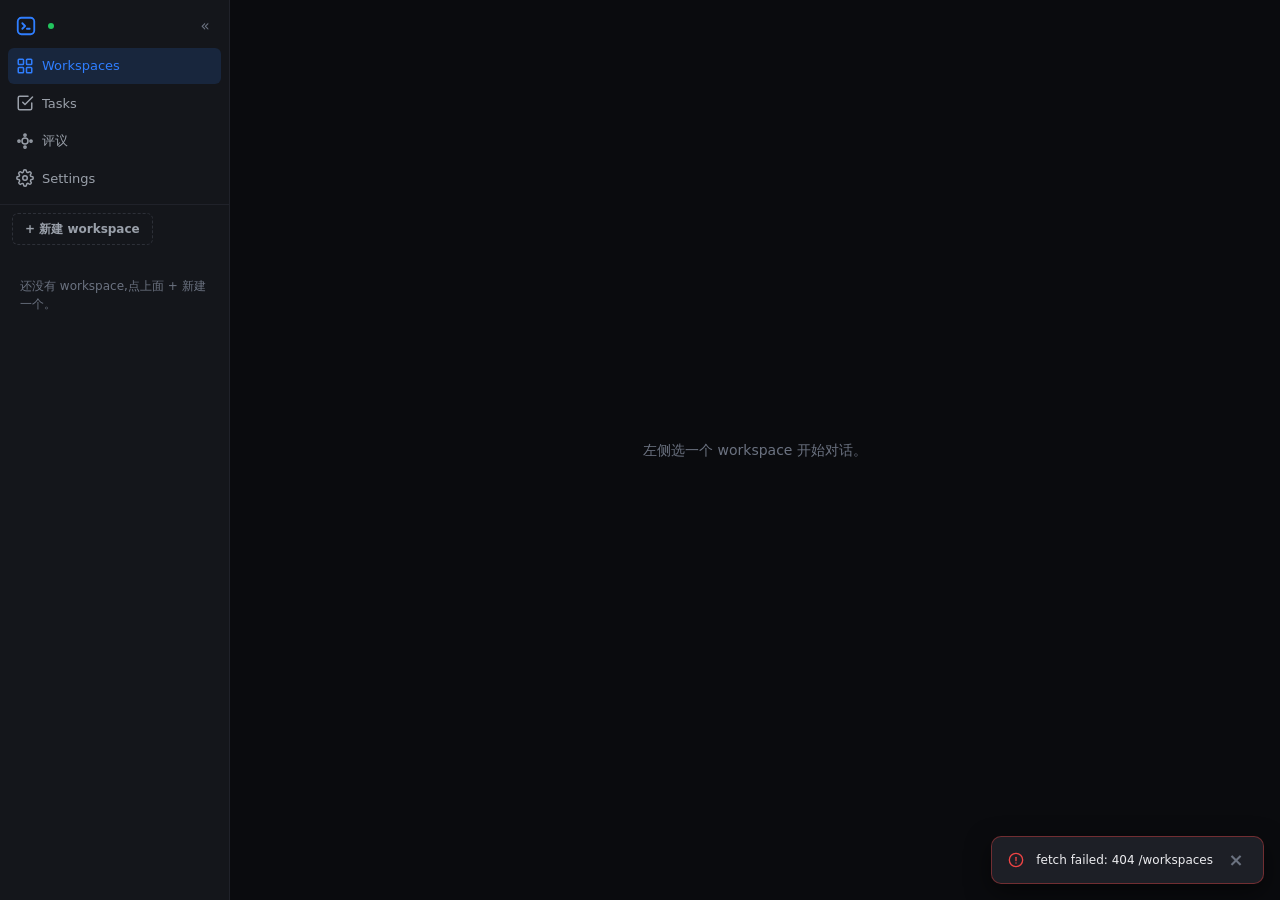
==== commit 021362f2: "feat(pwa): v3 侧边栏统一 — 两条竖栏合一,消割裂 v3 真机反馈:[app-rail 52px][workspace 栏 210px] 两条独立竖栏 + 硬缝 = 割裂。 合并成一条统" ====
--- a/pwa/index.html
+++ b/pwa/index.html
@@ -14,65 +14,77 @@
 <title>cc-workflow</title>
 </head>
 <body>
-  <!-- Global app-rail (desktop ≥769px only). Left vertical strip: brand mark
-       + 4 tabs + Settings + online-status dot. Replaces the topbar tab row on
-       desktop; topbar itself is hidden on desktop. Mobile keeps .bottom-nav.
-       Same data-tab semantics — setActiveTab() toggles .active across ALL
-       [data-tab] anchors (topbar / bottom-nav / app-rail) in lockstep.
-       SVGs copied from .bottom-nav so there's nothing to fetch. -->
-  <aside class="app-rail" id="app-rail">
-    <a href="#workspaces" class="app-rail-brand" title="cc-workflow" aria-label="cc-workflow">
-      <svg viewBox="0 0 24 24" fill="none" stroke="currentColor" stroke-width="2"
-           stroke-linecap="round" stroke-linejoin="round" aria-hidden="true">
-        <rect x="3" y="3" width="18" height="18" rx="4"/>
-        <path d="M8 9l3 3-3 3"/>
-        <line x1="13" y1="15" x2="16" y2="15"/>
-      </svg>
-    </a>
+  <!-- 统一侧边栏(desktop ≥769px only,spec §13.2)。一条竖栏,不再割裂成
+       [app-rail 52px][workspace 栏] 两条:
+         .sidebar-head  品牌 mark + 在线状态点(#sidebar-status)+ « 收起钮
+         .sidebar-apps  4 个 app tab(Workspaces / Tasks / 评议 / Settings)
+         .sidebar-ctx   当前 tab 的上下文列表(Workspaces = repo 树;
+                        其它 tab 留空)。由 app.js 按路由填充 / 清空。
+       同一块底色(--bg-surface),app-nav 与 ctx 间至多一条极淡 divider,无中缝。
+       收起态 .sidebar.is-rail 收成 52px(app 图标 + repo 首字母)。
+       Mobile 隐藏(.sidebar{display:none}),仍用 .bottom-nav + topbar。
+       data-tab 语义不变:setActiveTab() 跨所有 [data-tab] 锚点联动高亮。
+       SVG 从旧 app-rail / bottom-nav 搬过来,无需 fetch。 -->
+  <aside class="sidebar" id="sidebar">
+    <div class="sidebar-head">
+      <a href="#workspaces" class="sidebar-brand" title="cc-workflow" aria-label="cc-workflow">
+        <svg viewBox="0 0 24 24" fill="none" stroke="currentColor" stroke-width="2"
+             stroke-linecap="round" stroke-linejoin="round" aria-hidden="true">
+          <rect x="3" y="3" width="18" height="18" rx="4"/>
+          <path d="M8 9l3 3-3 3"/>
+          <line x1="13" y1="15" x2="16" y2="15"/>
+        </svg>
+      </a>
+      <span class="sidebar-status" id="sidebar-status" title="在线">
+        <span class="status-dot"></span>
+      </span>
+      <button type="button" class="sidebar-collapse-btn" data-shell-collapse
+              aria-label="收起侧栏">«</button>
+    </div>
 
-    <a href="#workspaces" data-tab="workspaces" class="app-rail-tab" title="Workspaces">
-      <svg viewBox="0 0 24 24" fill="none" stroke="currentColor" stroke-width="2"
-           stroke-linecap="round" stroke-linejoin="round" aria-hidden="true">
-        <rect x="3"  y="3"  width="7" height="7" rx="1"/>
-        <rect x="14" y="3"  width="7" height="7" rx="1"/>
-        <rect x="3"  y="14" width="7" height="7" rx="1"/>
-        <rect x="14" y="14" width="7" height="7" rx="1"/>
-      </svg>
-      <span>Work</span>
-    </a>
-    <a href="#tasks" data-tab="tasks" class="app-rail-tab" title="Tasks">
-      <svg viewBox="0 0 24 24" fill="none" stroke="currentColor" stroke-width="2"
-           stroke-linecap="round" stroke-linejoin="round" aria-hidden="true">
-        <polyline points="9 11 12 14 22 4"/>
-        <path d="M21 12v7a2 2 0 0 1-2 2H5a2 2 0 0 1-2-2V5a2 2 0 0 1 2-2h11"/>
-      </svg>
-      <span>Tasks</span>
-    </a>
-    <a href="#roundtables" data-tab="roundtables" class="app-rail-tab" title="Roundtable">
-      <svg viewBox="0 0 24 24" fill="none" stroke="currentColor" stroke-width="2"
-           stroke-linecap="round" stroke-linejoin="round" aria-hidden="true">
-        <circle cx="12" cy="12" r="4"/>
-        <circle cx="12" cy="4"  r="1.5"/>
-        <circle cx="12" cy="20" r="1.5"/>
-        <circle cx="4"  cy="12" r="1.5"/>
-        <circle cx="20" cy="12" r="1.5"/>
-      </svg>
-      <span>Table</span>
-    </a>
+    <nav class="sidebar-apps" aria-label="应用导航">
+      <a href="#workspaces" data-tab="workspaces" class="sidebar-app" title="Workspaces">
+        <svg viewBox="0 0 24 24" fill="none" stroke="currentColor" stroke-width="2"
+             stroke-linecap="round" stroke-linejoin="round" aria-hidden="true">
+          <rect x="3"  y="3"  width="7" height="7" rx="1"/>
+          <rect x="14" y="3"  width="7" height="7" rx="1"/>
+          <rect x="3"  y="14" width="7" height="7" rx="1"/>
+          <rect x="14" y="14" width="7" height="7" rx="1"/>
+        </svg>
+        <span>Workspaces</span>
+      </a>
+      <a href="#tasks" data-tab="tasks" class="sidebar-app" title="Tasks">
+        <svg viewBox="0 0 24 24" fill="none" stroke="currentColor" stroke-width="2"
+             stroke-linecap="round" stroke-linejoin="round" aria-hidden="true">
+          <polyline points="9 11 12 14 22 4"/>
+          <path d="M21 12v7a2 2 0 0 1-2 2H5a2 2 0 0 1-2-2V5a2 2 0 0 1 2-2h11"/>
+        </svg>
+        <span>Tasks</span>
+      </a>
+      <a href="#roundtables" data-tab="roundtables" class="sidebar-app" title="评议">
+        <svg viewBox="0 0 24 24" fill="none" stroke="currentColor" stroke-width="2"
+             stroke-linecap="round" stroke-linejoin="round" aria-hidden="true">
+          <circle cx="12" cy="12" r="4"/>
+          <circle cx="12" cy="4"  r="1.5"/>
+          <circle cx="12" cy="20" r="1.5"/>
+          <circle cx="4"  cy="12" r="1.5"/>
+          <circle cx="20" cy="12" r="1.5"/>
+        </svg>
+        <span>评议</span>
+      </a>
+      <a href="#settings" data-tab="settings" class="sidebar-app" title="Settings">
+        <svg viewBox="0 0 24 24" fill="none" stroke="currentColor" stroke-width="2"
+             stroke-linecap="round" stroke-linejoin="round" aria-hidden="true">
+          <circle cx="12" cy="12" r="3"/>
+          <path d="M19.4 15a1.65 1.65 0 0 0 .33 1.82l.06.06a2 2 0 0 1-2.83 2.83l-.06-.06a1.65 1.65 0 0 0-1.82-.33 1.65 1.65 0 0 0-1 1.51V21a2 2 0 0 1-4 0v-.09a1.65 1.65 0 0 0-1-1.51 1.65 1.65 0 0 0-1.82.33l-.06.06a2 2 0 0 1-2.83-2.83l.06-.06a1.65 1.65 0 0 0 .33-1.82 1.65 1.65 0 0 0-1.51-1H3a2 2 0 0 1 0-4h.09a1.65 1.65 0 0 0 1.51-1 1.65 1.65 0 0 0-.33-1.82l-.06-.06a2 2 0 0 1 2.83-2.83l.06.06a1.65 1.65 0 0 0 1.82.33h0a1.65 1.65 0 0 0 1-1.51V3a2 2 0 0 1 4 0v.09a1.65 1.65 0 0 0 1 1.51h0a1.65 1.65 0 0 0 1.82-.33l.06-.06a2 2 0 0 1 2.83 2.83l-.06.06a1.65 1.65 0 0 0-.33 1.82v0a1.65 1.65 0 0 0 1.51 1H21a2 2 0 0 1 0 4h-.09a1.65 1.65 0 0 0-1.51 1z"/>
+        </svg>
+        <span>Settings</span>
+      </a>
+    </nav>
 
-    <span class="app-rail-spacer"></span>
-
-    <a href="#settings" data-tab="settings" class="app-rail-tab" title="Settings">
-      <svg viewBox="0 0 24 24" fill="none" stroke="currentColor" stroke-width="2"
-           stroke-linecap="round" stroke-linejoin="round" aria-hidden="true">
-        <circle cx="12" cy="12" r="3"/>
-        <path d="M19.4 15a1.65 1.65 0 0 0 .33 1.82l.06.06a2 2 0 0 1-2.83 2.83l-.06-.06a1.65 1.65 0 0 0-1.82-.33 1.65 1.65 0 0 0-1 1.51V21a2 2 0 0 1-4 0v-.09a1.65 1.65 0 0 0-1-1.51 1.65 1.65 0 0 0-1.82.33l-.06.06a2 2 0 0 1-2.83-2.83l.06-.06a1.65 1.65 0 0 0 .33-1.82 1.65 1.65 0 0 0-1.51-1H3a2 2 0 0 1 0-4h.09a1.65 1.65 0 0 0 1.51-1 1.65 1.65 0 0 0-.33-1.82l-.06-.06a2 2 0 0 1 2.83-2.83l.06.06a1.65 1.65 0 0 0 1.82.33h0a1.65 1.65 0 0 0 1-1.51V3a2 2 0 0 1 4 0v.09a1.65 1.65 0 0 0 1 1.51h0a1.65 1.65 0 0 0 1.82-.33l.06-.06a2 2 0 0 1 2.83 2.83l-.06.06a1.65 1.65 0 0 0-.33 1.82v0a1.65 1.65 0 0 0 1.51 1H21a2 2 0 0 1 0 4h-.09a1.65 1.65 0 0 0-1.51 1z"/>
-      </svg>
-      <span>Set</span>
-    </a>
-    <span class="app-rail-status" id="app-rail-status" title="在线">
-      <span class="status-dot"></span>
-    </span>
+    <!-- 当前 tab 的上下文列表。Workspaces tab 由 renderDesktopSidebarLayout
+         填充 repo 树;其它 tab / detail 路由由 render() 清空。 -->
+    <div class="sidebar-ctx" id="sidebar-ctx"></div>
   </aside>
 
   <header class="topbar">
@@ -80,7 +92,7 @@
     <nav class="tabs" id="tabs">
       <a href="#workspaces" data-tab="workspaces" class="tab">Workspaces</a>
       <a href="#tasks" data-tab="tasks" class="tab">Tasks</a>
-      <a href="#roundtables" data-tab="roundtables" class="tab">Roundtable</a>
+      <a href="#roundtables" data-tab="roundtables" class="tab">评议</a>
       <a href="#settings" data-tab="settings" class="tab">Settings</a>
     </nav>
     <span class="status" id="status"></span>
@@ -120,7 +132,7 @@
         <circle cx="4"  cy="12" r="1.5"/>
         <circle cx="20" cy="12" r="1.5"/>
       </svg>
-      <span>Roundtable</span>
+      <span>评议</span>
     </a>
     <a href="#settings" data-tab="settings" class="bottom-tab">
       <svg viewBox="0 0 24 24" fill="none" stroke="currentColor" stroke-width="2"
--- a/pwa/style.css
+++ b/pwa/style.css
@@ -80,10 +80,10 @@
   --t-fast: 100ms ease-out;
   --t-base: 150ms ease-out;
 
-  /* 通用 app shell(min-width:769px)的固定左栏宽度 + 收起态 rail 宽度。
+  /* 统一侧栏(min-width:769px,spec §13.2)的展开宽度 + 收起态 rail 宽度。
      布局常量,不属于 8px 间距节奏,所以单列变量而非硬编码 magic number。 */
-  --shell-nav-w: 220px;
-  --shell-rail-w: 52px;
+  --sidebar-w: 230px;
+  --sidebar-rail-w: 52px;
 }
 
 /* ============================================================================
@@ -207,11 +207,13 @@
 }
 
 /* ============================================================================
- *  app-rail — 全局应用级导航(desktop ≥769px only)。区别于 shell-nav
- *  (= 当前 tab 的上下文导航,坐 app-rail 右边)。术语见 spec §12.1。
- *  mobile-first 默认隐藏;desktop 规则在下面 @media (min-width:769px) 块。
+ *  统一侧边栏 — 一条竖栏(desktop ≥769px only,spec §13.2)。合并了旧
+ *  [app-rail 52px][workspace 栏] 两条竖条:顶部 app 导航(.sidebar-apps)+
+ *  下方当前 tab 上下文(.sidebar-ctx,Workspaces=repo 树)。同一块底色,
+ *  无两栏中缝。mobile-first 默认隐藏;desktop 规则在下面 @media 块。
+ *  mobile 仍用 .topbar + .bottom-nav。
  * ============================================================================ */
-.app-rail { display: none; }
+.sidebar { display: none; }
 
 /* ============================================================================
  *  Main / views
@@ -1186,8 +1188,7 @@
   font-size: var(--text-sm);
   color: var(--text-tertiary);
   line-height: var(--lh-tight);
-  /* 2 行 clamp,同 .turn-reply-preview。-webkit-* 前缀全主流浏览器都
-     支持(虽然带 webkit 名字)。 */
+  /* 2 行 clamp。-webkit-* 前缀全主流浏览器都支持(虽然带 webkit 名字)。 */
   display: -webkit-box;
   -webkit-line-clamp: 2;
   -webkit-box-orient: vertical;
@@ -1518,10 +1519,10 @@
 .ws-timeline > * { flex-shrink: 0; }
 
 /* ============================================================================
- *  通用 app shell(min-width:769px)— 左固定 nav + 右主区(≤4 pane)。
- *  spec: 2026-06-02-pwa-unified-shell-program-design.md §4.2。重构自旧
- *  .pc-sidebar-* 布局(baf81ea),class 统一到 .shell-* / .shell-nav-* 供
- *  4 tab 复用。
+ *  统一侧栏布局(min-width:769px)— 一条 sidebar + 右主区 #view(≤4 pane)。
+ *  spec: 2026-06-02-pwa-unified-shell-program-design.md §13.2。合并了旧
+ *  [app-rail 52px][workspace 栏] 两条竖条成一条。.shell-nav-* 内容样式(repo
+ *  树行 / rail item)从旧 shell 沿用,现渲染进 #sidebar-ctx。
  *
  *  比旧卡片墙轻的核心:焦点感来自 nav 的 .is-active 高亮,而不是每张卡
  *  满 chrome(border + shadow + 圆角)怼脸。pane 之间只靠 gap 分隔。
@@ -1529,120 +1530,65 @@
  *  主区布局阶梯(.pc-main grid 按 data-pane-count 切,保留不变):
  *      1 = 全屏;2 = 左右等宽;3 = 左大(pane1 跨两行)+ 右上下;4 = 2×2。
  *
- *  高度链路(同 .ws-col-detail,让 pane timeline 内滚、无外层页面滚动):
- *      body                flex column, min-height 100vh
- *      main                flex 1 1 auto, min-height 0, flex column
- *      ↳ .shell            flex row, flex 1, min-height 0 — claims the rest
- *        ↳ .shell-main     flex column, min-height 0(包 .pc-main)
- *          ↳ .pc-main      grid 1~4 格, min-height 0
- *            ↳ .pc-pane    grid cell → flex column, min-height 0
- *              ↳ .ws-col       height 100%, min-height 0
- *                ↳ .ws-timeline  flex 1, overflow-y auto — 内部滚动
+ *  高度链路(让 pane timeline 内滚、无外层页面滚动):
+ *      body                flex ROW(desktop), min-height 100vh
+ *      ↳ .sidebar          flex 0 0 230px, align-self stretch — 一条竖栏
+ *      ↳ #view (= <main>)  flex 1 1 0, min-height 0, flex column — 主区
+ *        ↳ .pc-main        grid 1~4 格, flex 1, min-height 0
+ *          ↳ .pc-pane      grid cell → flex column, min-height 0
+ *            ↳ .ws-col       height 100%, min-height 0
+ *              ↳ .ws-timeline  flex 1, overflow-y auto — 内部滚动
  *
- *  collapsed(PC 收起态):.shell-nav.is-rail 宽度收成 --shell-rail-w(52px),
- *  只显图标条;展开/收起靠 chrome 里的 « / » 按钮(data-shell-collapse)。
+ *  collapsed(PC 收起态):.sidebar.is-rail 收成 --sidebar-rail-w(52px),只显
+ *  app 图标 + repo 首字母;收起钮 « / »(data-shell-collapse)在 .sidebar-head。
  * ============================================================================ */
 @media (min-width: 769px) {
-  /* ── app-rail 布局(spec §12.1)──────────────────────────────────────
-     desktop:body 横排 [app-rail][main],topbar 整条隐藏(tab 行已搬进
-     app-rail,brand + 状态点也在 app-rail 里)。main flex:1 占满右侧。 */
+  /* ── 统一侧栏布局(spec §13.2)────────────────────────────────────────
+     desktop:body 横排 [sidebar][#view],topbar 整条隐藏(导航搬进 sidebar)。
+     sidebar 一条竖栏(~230px):head(品牌 + 状态点 + « 收起)/ apps(4 个
+     app tab,竖列)/ ctx(当前 tab 的上下文列表,Workspaces=repo 树)。
+     同一块 --bg-surface 底色,apps 与 ctx 间至多一条极淡 divider,无中缝。 */
   body { flex-direction: row; }
   .topbar { display: none; }
-  .app-rail {
+  .sidebar {
     display: flex;
     flex-direction: column;
-    align-items: center;
-    flex: 0 0 52px;
-    width: 52px;
+    flex: 0 0 var(--sidebar-w);
+    width: var(--sidebar-w);
     align-self: stretch;            /* 撑满视口高度 */
-    gap: var(--space-2);
-    padding: var(--space-3) 0;
+    min-height: 0;
     background: var(--bg-surface);
     border-right: 1px solid var(--border-subtle);
-  }
-  .app-rail-brand {
+    transition: flex-basis var(--t-base);
+  }
+  /* head:品牌 mark + 在线状态点 + « 收起钮,一行 */
+  .sidebar-head {
+    flex: 0 0 auto;
     display: flex;
     align-items: center;
-    justify-content: center;
-    width: 36px;
-    height: 36px;
-    color: var(--accent-blue);
-    margin-bottom: var(--space-2);
-  }
-  .app-rail-brand svg { width: 24px; height: 24px; }
-  .app-rail-tab {
-    position: relative;
-    display: flex;
-    flex-direction: column;
-    align-items: center;
-    justify-content: center;
-    gap: 2px;
-    width: 100%;
-    padding: var(--space-2) 0;
-    color: var(--text-tertiary);
-    text-decoration: none;
-    font-size: 9px;
-    letter-spacing: 0.02em;
-    transition: color var(--t-base), background var(--t-base);
-  }
-  .app-rail-tab svg { width: 22px; height: 22px; display: block; }
-  .app-rail-tab:hover { color: var(--text-primary); background: var(--bg-elevated); }
-  .app-rail-tab.active { color: var(--accent-blue); }
-  .app-rail-tab.active::before {
-    content: ''; position: absolute;
-    left: 0; top: 8px; bottom: 8px;
-    width: 2px;
-    background: var(--accent-blue);
-    border-radius: var(--radius-full);
-  }
-  .app-rail-spacer { flex: 1 1 auto; }
-  .app-rail-status {
+    gap: var(--space-2);
+    padding: var(--space-3) var(--space-3) var(--space-2);
+  }
+  .sidebar-brand {
     display: inline-flex;
     align-items: center;
     justify-content: center;
-    padding: var(--space-2) 0;
-  }
-  /* 待审批角标:复用 .pending-badge 视觉(红描边 + 数字),app-rail 里收窄。 */
-  .app-rail-pending { padding: 2px 6px; cursor: pointer; }
-
-  .shell {
-    display: flex;
-    gap: var(--space-4);
-    flex: 1 1 0;
-    min-height: 0;            /* 让子项能 shrink,timeline 才会内滚 */
-  }
-
-  /* ── 左侧固定 nav(展开态)─────────────────────────────────── */
-  .shell-nav {
-    flex: 0 0 var(--shell-nav-w);
-    display: flex;
-    flex-direction: column;
-    gap: var(--space-2);
-    min-height: 0;
-    overflow-y: auto;        /* repo 多时纵向滚动 */
-    padding-right: var(--space-3);
-    border-right: 1px solid var(--border-subtle);
-    background: var(--bg-surface);
-    transition: flex-basis var(--t-base);
-  }
-  /* 收起态 rail:52px 图标条 */
-  .shell-nav.is-rail {
-    flex: 0 0 var(--shell-rail-w);
-    align-items: stretch;
-    padding-right: 0;
-  }
-
-  /* nav 顶部 chrome:« / » 收起按钮 */
-  .shell-nav-chrome {
+    width: 28px;
+    height: 28px;
+    color: var(--accent-blue);
     flex: 0 0 auto;
-    display: flex;
-    justify-content: flex-end;
-    padding: var(--space-1) var(--space-1) 0;
-  }
-  .shell-nav.is-rail .shell-nav-chrome {
-    justify-content: center;
-  }
-  .shell-collapse-btn {
+  }
+  .sidebar-brand svg { width: 22px; height: 22px; }
+  .sidebar-status {
+    flex: 1 1 auto;
+    display: inline-flex;
+    align-items: center;
+    justify-content: flex-start;
+  }
+  /* 待审批角标:复用 .pending-badge 视觉(红描边 + 数字),侧栏里收窄。 */
+  .sidebar-pending { padding: 2px 6px; cursor: pointer; }
+  .sidebar-collapse-btn {
+    flex: 0 0 auto;
     display: inline-flex;
     align-items: center;
     justify-content: center;
@@ -1658,18 +1604,76 @@
     line-height: 1;
     border-radius: var(--radius-sm);
   }
-  .shell-collapse-btn:hover {
+  .sidebar-collapse-btn:hover {
     color: var(--text-primary);
     background: var(--bg-elevated);
   }
-  /* nav body 容纳 toolbar + tree(展开)或 rail items(收起)*/
-  .shell-nav-body {
+
+  /* ── app 导航区(4 tab,竖列)──────────────────────────────── */
+  .sidebar-apps {
+    flex: 0 0 auto;
+    display: flex;
+    flex-direction: column;
+    gap: 2px;
+    padding: 0 var(--space-2) var(--space-2);
+  }
+  .sidebar-app {
+    display: flex;
+    align-items: center;
+    gap: var(--space-2);
+    padding: var(--space-2);
+    border-radius: var(--radius-sm);
+    color: var(--text-secondary);
+    text-decoration: none;
+    font-size: var(--text-base);
+    transition: color var(--t-base), background var(--t-base);
+  }
+  .sidebar-app svg { flex: 0 0 auto; width: 18px; height: 18px; display: block; }
+  .sidebar-app span {
+    flex: 1 1 auto; min-width: 0;
+    overflow: hidden; text-overflow: ellipsis; white-space: nowrap;
+  }
+  .sidebar-app:hover { color: var(--text-primary); background: var(--bg-elevated); }
+  .sidebar-app.active { color: var(--accent-blue); background: var(--accent-blue-faint); }
+
+  /* ── 上下文区(当前 tab 的列表;Workspaces=repo 树)──────────
+     apps 与 ctx 之间一条极淡 divider(border-top),不是两栏中缝。
+     repo 多时纵向滚动。.shell-nav-* 内容样式在下面复用(不改)。 */
+  .sidebar-ctx {
     flex: 1 1 auto;
     min-height: 0;
+    overflow-y: auto;
     display: flex;
     flex-direction: column;
     gap: var(--space-3);
-  }
+    padding: var(--space-2) var(--space-3) var(--space-3);
+    border-top: 1px solid var(--border-subtle);
+  }
+  /* ctx 为空时(Workspaces 外的 tab)不显 divider,免留一条孤零横线。 */
+  .sidebar-ctx:empty { border-top: none; }
+
+  /* ── 收起态 rail(52px:app 图标 + repo 首字母,spec §13.2)──────
+     .sidebar.is-rail 整条收窄;head 只留收起钮、apps 只留图标、ctx 走
+     .shell-nav-rail-* 图标块。 */
+  .sidebar.is-rail {
+    flex: 0 0 var(--sidebar-rail-w);
+    width: var(--sidebar-rail-w);
+  }
+  .sidebar.is-rail .sidebar-head {
+    flex-direction: column;
+    gap: var(--space-1);
+    padding: var(--space-2) 0;
+  }
+  .sidebar.is-rail .sidebar-status { display: none; }   /* rail 太窄,状态点省略 */
+  .sidebar.is-rail .sidebar-apps { padding: 0 var(--space-1) var(--space-2); }
+  .sidebar.is-rail .sidebar-app {
+    flex-direction: column;
+    justify-content: center;
+    gap: 0;
+  }
+  .sidebar.is-rail .sidebar-app span { display: none; }  /* rail 只留图标 */
+  .sidebar.is-rail .sidebar-ctx { padding: var(--space-2) 0; }
+
   .shell-nav-toolbar { flex: 0 0 auto; }
   .shell-nav-tree {
     display: flex;
@@ -1847,17 +1851,19 @@
     left: 6px;
   }
 
-  /* ── shell-main:nav 右侧的内容容器(包 .pc-main 网格)──────────
-     flex column 让 .pc-main grid 撑满剩余高度;min-*:0 保内滚链路。 */
-  .shell-main {
+  /* ── #view = sidebar 右侧主区(spec §13.2 统一侧栏后接管原 .shell-main 角色)
+     #view 即 <main> 本身,已有 flex column / flex:1 / min-height:0(mobile-first
+     默认规则)。这里在 desktop 横排布局下重申主区角色 + 补 min-width:0,让
+     .pc-main grid 撑满剩余高度 + timeline 内滚。main 原有 padding / max-width /
+     auto-margin 保留(其它 tab 文档流 + workspaces 主区外边距都依赖它,跟旧
+     .shell 在 main padding 容器内的行为一致)。 */
+  #view {
     flex: 1 1 0;
     min-width: 0;
     min-height: 0;
     display: flex;
     flex-direction: column;
   }
-  /* PC 不显示 ☰(那是移动端 drawer 入口);收起/展开走 nav 里的 « / »。 */
-  .shell-main-chrome { display: none; }
 
   /* ── 右侧主区(网格放 1~4 pane,布局阶梯 spec §3.3)──────────────
      一套 grid 按 data-pane-count 切模板(MAX_PANES=4):
@@ -2142,15 +2148,12 @@
   background: transparent;
   overflow: hidden;
 }
+/* head = 折叠开关 + 用户气泡(spec §13.1)。chevron 在左,气泡靠右对齐
+   (Claude 会话 UI 里用户消息靠右)。整行可点 → 折叠/展开。 */
 .turn-head {
-  /* 设计图 §3.2:收起态可以 1 行 prompt 或 2 行(prompt + reply preview),
-     min-height 52 保证只有 prompt 时也跟旧版一样高;有 reply 自然撑到
-     72-80。done turn 都有 output_preview → 都 2 行,等高;running/queued
-     没 preview → 1 行,跟"在跑"的视觉提示对得上。 */
-  min-height: 52px;
   width: 100%;
   display: flex;
-  align-items: center;
+  align-items: flex-start;
   gap: var(--space-2);
   padding: var(--space-2) var(--space-3);
   background: transparent;
@@ -2159,66 +2162,17 @@
   text-align: left;
   border-radius: 0;
 }
-.turn-head:hover { background: var(--bg-elevated); border-color: transparent; }
 .turn-caret {
   flex: 0 0 auto;
   width: 14px;
+  margin-top: 3px;
   color: var(--text-tertiary);
   font-size: 11px;
   line-height: 1;
   text-align: center;
-  align-self: center;
-}
-.turn-main {
-  flex: 1 1 auto;
-  min-width: 0;
-  display: flex;
-  flex-direction: column;
-  gap: 4px;
-}
-.turn-summary {
-  min-width: 0;
-  overflow: hidden;
-  text-overflow: ellipsis;
-  white-space: nowrap;
-  font-weight: 600;
-  font-size: var(--text-md);
-  line-height: var(--lh-tight);
-}
-.turn-reply-preview {
-  min-width: 0;
-  font-size: var(--text-sm);
-  color: var(--text-tertiary);
-  font-weight: 400;
-  line-height: var(--lh-tight);
-  /* 2 行 clamp:long reply 自然 wrap 到第 2 行,再长用省略号截断。
-     -webkit-* 前缀在 Chrome / Safari / FF 都支持(虽然名字带 webkit)。 */
-  display: -webkit-box;
-  -webkit-line-clamp: 2;
-  -webkit-box-orient: vertical;
-  overflow: hidden;
-  word-break: break-word;
-}
-/* expanded 时 body 里已经能看到完整 reply,head 里的 preview 就是噪音,
-   隐藏掉。collapsed 时显示,作为内容的快速预览。 */
-.turn-expanded .turn-reply-preview { display: none; }
-.turn-meta {
-  flex: 0 0 auto;
-  display: flex;
-  align-items: center;
-  gap: var(--space-2);
-  color: var(--text-tertiary);
-  font-size: var(--text-sm);
-  white-space: nowrap;
-}
-.turn-meta .tag {
-  flex: 0 0 auto;
-  min-height: 0;
-  padding: 1px var(--space-2);
-  font-size: var(--text-sm);
-}
-/* head meta 区的极简状态指示:只有 icon,无文字、无背景。
-   紧贴 elapsed/起始时间排在一起。 */
+}
+/* head meta 区的极简状态指示:只有 icon,无文字、无背景(其它地方仍用,
+   如 mobile overview / loop 列表)。 */
 .status-icon {
   display: inline-flex;
   align-items: center;
@@ -2232,8 +2186,6 @@
 .status-icon-failed,
 .status-icon-error   { color: var(--accent-red); }
 .status-icon-paused  { color: var(--text-disabled); }
-.turn-elapsed { font-variant-numeric: tabular-nums; }
-.turn-started { color: var(--text-tertiary); font-variant-numeric: tabular-nums; }
 .turn-cancel {
   position: absolute;
   top: 9px;
@@ -2242,7 +2194,8 @@
   padding: var(--space-1) var(--space-2);
   z-index: 2;
 }
-/* running turn 头部给 Cancel 让出空间(两态都生效)。 */
+/* running turn:Cancel 按钮绝对定位在右上,给 head 右侧让出空间,
+   免得用户气泡(靠右)被 Cancel 盖住。 */
 .turn:has(.turn-cancel) .turn-head { padding-right: 108px; }
 .turn-body {
   display: flex;
@@ -2258,43 +2211,11 @@
    to-expand 真正生效的入口。 */
 .turn-collapsed .turn-body { display: none; }
 
-/* Collapse-foot:expanded turn body 最末尾的"▲ Collapse"按钮 ——
-   reply / events 长起来后,免得用户滚到 head chevron 才能收起。
-   宽度撑满,subtle styling 不抢眼。点击走同一个 _onWorkspaceTurnToggle。
-   collapsed 态整个 turn-body 都被 display:none 藏起来了,所以这条
-   规则自动也藏(不用单独写 `.turn-collapsed .turn-collapse-foot`)。 */
-.turn-collapse-foot {
-  display: flex;
-  align-items: center;
-  justify-content: center;
-  gap: var(--space-2);
-  width: 100%;
-  padding: var(--space-2);
-  margin-top: var(--space-2);
-  background: transparent;
-  color: var(--text-tertiary);
-  border: 1px dashed var(--border-subtle);
-  border-radius: var(--radius-sm);
-  font-size: var(--text-sm);
-  cursor: pointer;
-  transition: color var(--t-base), background var(--t-base), border-color var(--t-base);
-}
-.turn-collapse-foot:hover {
-  background: var(--bg-elevated);
-  color: var(--text-primary);
-  border-color: var(--border-strong);
-  border-style: solid;
-}
-.turn-collapse-foot .turn-caret {
-  width: auto;
-  font-size: 11px;
-  color: inherit;
-}
 .event {
-  /* doc-flow 后,.event 只剩 thinking / tool_use / tool_result 在用
-     (user → .turn-user,assistant text → .event-asst-md,result →
-     .turn-done-foot,都不再走 .event)。这些 meta event 默认隐藏(事件
-     过滤),展开时仍走 72px label + 1fr body 的两列网格。 */
+  /* 对齐 Claude 会话 UI 后,.event 只剩 thinking / tool_use / tool_result
+     在用(user → head 气泡 .turn-user,assistant text → .event-asst-md,
+     result → 行末 .turn-meta-foot,都不再走 .event)。这些 meta event 默认
+     隐藏(事件过滤),展开时仍走 72px label + 1fr body 的两列网格。 */
   display: grid;
   grid-template-columns: 72px minmax(0, 1fr);
   gap: var(--space-3);
@@ -2381,33 +2302,39 @@
 .event-tool-result .event-label { color: var(--text-tertiary); }
 .event-tool-result-error .event-label { color: var(--accent-red); }
 
-/* ── doc-flow turn(spec §12.2)──────────────────────────────────────────
-   去标签栏 + 整条彩色左 border,改文档流:
-     · 用户 prompt = 弱前缀块(你 › + 弱色文本,弱底)
-     · CLAUDE = turn 顶一个轻量小指示,取代每条 Reply 左标签
-     · assistant text = 全宽流动正文(markdown)
-     · result = 小字脚注(✓ 完成 · tokens),result.text 放下方极小字
+/* ── 对齐 Claude 会话 UI(spec §13.1)─────────────────────────────────────
+   一个 turn 只三块:
+     · 用户气泡 = head 右对齐圆角弱底气泡(仅 prompt 文本 + 弱小时间戳)
+     · Claude  = turn 顶一个极轻小指示
+     · assistant text = 全宽流动 markdown 文档
+     · result = 助手块末尾行末 meta(✓ 用时 · tokens),不要 result.text
 */
+/* 用户气泡:在 head flex 里靠右(margin-left:auto 把气泡推到右侧),
+   圆角 + 弱底,不叠阴影(§4.1 去卡片)。气泡内部上下排:文本 + 弱时间戳。
+   max-width 留出左侧空白,读成"我说的话"靠右。 */
 .turn-user {
-  display: flex;
-  align-items: baseline;
-  gap: var(--space-2);
+  margin-left: auto;
+  max-width: 80%;
+  display: flex;
+  flex-direction: column;
+  align-items: flex-end;
+  gap: 2px;
   padding: var(--space-2) var(--space-3);
   background: var(--bg-elevated);
-  border-radius: var(--radius-sm);
-}
-.turn-user-prefix {
-  flex: 0 0 auto;
-  color: var(--text-tertiary);
-  font-size: var(--text-sm);
-  font-weight: 600;
+  border-radius: var(--radius-md);
 }
 .turn-user-text {
   min-width: 0;
-  color: var(--text-secondary);
+  color: var(--text-primary);
   white-space: pre-wrap;
   word-break: break-word;
+  text-align: left;
   line-height: var(--lh-normal);
+}
+.turn-user-time {
+  color: var(--text-tertiary);
+  font-size: var(--text-micro);
+  font-variant-numeric: tabular-nums;
 }
 .turn-asst-indicator {
   color: var(--accent-blue);
@@ -2426,7 +2353,8 @@
 .event-asst-md > :first-child { margin-top: 0; }
 .event-asst-md > :last-child { margin-bottom: 0; }
 .event-asst-md p { margin: var(--space-2) 0; }
-.event-asst-md ul { margin: var(--space-2) 0; padding-left: var(--space-4); }
+.event-asst-md ul,
+.event-asst-md ol { margin: var(--space-2) 0; padding-left: var(--space-4); }
 .event-asst-md code { font-size: 0.92em; }
 .event-asst-md pre.md-code {
   background: var(--bg-canvas);
@@ -2435,20 +2363,18 @@
   padding: var(--space-3);
   overflow-x: auto;
 }
-/* result 脚注:视觉最弱的一行小字 ✓ 完成 · tokens。 */
-.turn-done-foot {
+/* 行末 meta:助手块末尾一小撮最弱小字 ✓ 用时 · tokens。 */
+.turn-meta-foot {
   color: var(--text-tertiary);
   font-size: var(--text-micro);
 }
-.turn-done-mark { color: var(--accent-green); }
-.turn-done-tokens { font-variant-numeric: tabular-nums; }
-/* result.text 不丢信息,但视觉压到最弱(更小 + 更淡)。 */
-.turn-done-foot-text {
-  margin-top: 4px;
-  color: var(--text-disabled);
-  font-size: var(--text-micro);
-  white-space: pre-wrap;
-  word-break: break-word;
+.turn-meta-mark { color: var(--accent-green); }
+.turn-meta-elapsed,
+.turn-meta-tokens { font-variant-numeric: tabular-nums; }
+/* running/queued turn 还没 result event → 助手区给个"处理中…"占位,
+   免得展开时空白看着像崩了。 */
+.turn-pending-hint {
+  font-size: var(--text-sm);
 }
 /* tool_use:一行 code,name 高亮 + args 暗灰,等宽,可换行(长 path 不
    被裁断)。 */
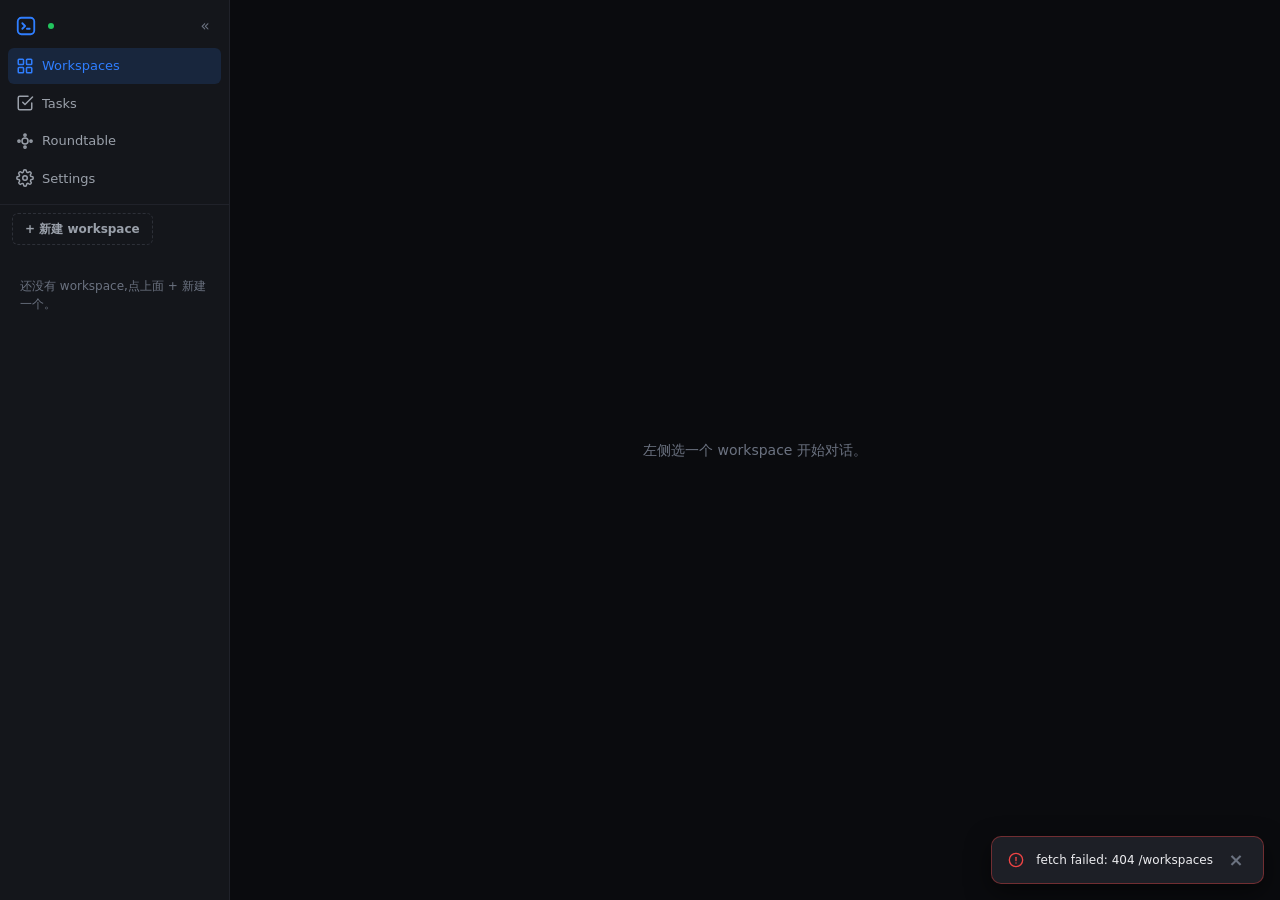
==== commit 0e10766c: "fix(pwa): 圆桌续问区 token 修复 + nav 标签统一英文(真机反馈) 两条真机反馈: 1) roundtable detail 的「继续问」composer 丑 —— 根因:.rt-" ====
--- a/pwa/index.html
+++ b/pwa/index.html
@@ -17,7 +17,9 @@
   <!-- 统一侧边栏(desktop ≥769px only,spec §13.2)。一条竖栏,不再割裂成
        [app-rail 52px][workspace 栏] 两条:
          .sidebar-head  品牌 mark + 在线状态点(#sidebar-status)+ « 收起钮
-         .sidebar-apps  4 个 app tab(Workspaces / Tasks / 评议 / Settings)
+         .sidebar-apps  4 个 app tab(Workspaces / Tasks / Roundtable / Settings)
+                        nav label 统一英文(用户要求,2026-06-03);代码 identifier
+                        + 页内内容(新建评议 dialog / 模式 chip)仍保留中文「评议」
          .sidebar-ctx   当前 tab 的上下文列表(Workspaces = repo 树;
                         其它 tab 留空)。由 app.js 按路由填充 / 清空。
        同一块底色(--bg-surface),app-nav 与 ctx 间至多一条极淡 divider,无中缝。
@@ -61,7 +63,7 @@
         </svg>
         <span>Tasks</span>
       </a>
-      <a href="#roundtables" data-tab="roundtables" class="sidebar-app" title="评议">
+      <a href="#roundtables" data-tab="roundtables" class="sidebar-app" title="Roundtable">
         <svg viewBox="0 0 24 24" fill="none" stroke="currentColor" stroke-width="2"
              stroke-linecap="round" stroke-linejoin="round" aria-hidden="true">
           <circle cx="12" cy="12" r="4"/>
@@ -70,7 +72,7 @@
           <circle cx="4"  cy="12" r="1.5"/>
           <circle cx="20" cy="12" r="1.5"/>
         </svg>
-        <span>评议</span>
+        <span>Roundtable</span>
       </a>
       <a href="#settings" data-tab="settings" class="sidebar-app" title="Settings">
         <svg viewBox="0 0 24 24" fill="none" stroke="currentColor" stroke-width="2"
@@ -92,7 +94,7 @@
     <nav class="tabs" id="tabs">
       <a href="#workspaces" data-tab="workspaces" class="tab">Workspaces</a>
       <a href="#tasks" data-tab="tasks" class="tab">Tasks</a>
-      <a href="#roundtables" data-tab="roundtables" class="tab">评议</a>
+      <a href="#roundtables" data-tab="roundtables" class="tab">Roundtable</a>
       <a href="#settings" data-tab="settings" class="tab">Settings</a>
     </nav>
     <span class="status" id="status"></span>
--- a/pwa/style.css
+++ b/pwa/style.css
@@ -1103,6 +1103,25 @@
  * a per-page floating back button instead of unhiding this row. */
 @media (max-width: 768px) {
   .back-link { display: none; }
+}
+/* Settings 子页的"← Settings"返回链:desktop 下用 sidebar 的 section 链
+ * 替代(方案 A),隐掉页内返回链;mobile 走全局 .back-link mobile-hide +
+ * bottom-nav Settings 回 hub。不动全局 .back-link 规则。 */
+@media (min-width: 769px) {
+  .settings-back-link { display: none; }
+  /* 评议 detail 的"← Roundtable"页内返回链:desktop 下用 sidebar 的评议列表
+   * 替代(spec §160),隐掉页内返回链;mobile 走全局 .back-link mobile-hide +
+   * bottom-nav 回列表。不动全局 .back-link 规则。 */
+  .rt-back-link { display: none; }
+  /* Task detail 的"←/← Tasks"页内返回链:desktop 下用 sidebar 的 loop 列表
+   * 替代(spec §161),隐掉页内返回链;mobile 走 bottom-nav 回列表。只给
+   * task detail 这两处加的 .task-back-link 加规则,不动 .workspace-back / .back-link
+   * 全局(它们 workspace detail / run detail 也用)。 */
+  .task-back-link { display: none; }
+  /* 返回链 desktop 隐掉后,task-topbar 不再留左侧 44px 空槽(sidebar 已管
+     导航)—— grid 从 [44px 1fr 44px] 收成 [1fr 44px],title 回到左边缘、
+     gear 仍右对齐。只 desktop 收,mobile 保留 ← 圆钮 + 三列。 */
+  .task-detail .task-topbar { grid-template-columns: minmax(0, 1fr) 44px; }
 }
 
 /* Markdown rendering for run-detail Output section. Style headings,
@@ -1559,7 +1578,9 @@
     min-height: 0;
     background: var(--bg-surface);
     border-right: 1px solid var(--border-subtle);
-    transition: flex-basis var(--t-base);
+    /* flex-basis + width 同走过渡:is-rail 态两者一起变(52px),只动 flex-basis
+       会让 width 瞬切 → 视觉抖。补 width 保险(不动 is-rail 的宽度切法本身)。 */
+    transition: flex-basis var(--t-base), width var(--t-base);
   }
   /* head:品牌 mark + 在线状态点 + « 收起钮,一行 */
   .sidebar-head {
@@ -1673,6 +1694,9 @@
   }
   .sidebar.is-rail .sidebar-app span { display: none; }  /* rail 只留图标 */
   .sidebar.is-rail .sidebar-ctx { padding: var(--space-2) 0; }
+  /* 收起态:Settings 的 section 链整块隐掉,rail 只剩 app 图标(section
+     太少,没有 rail glyph 设计,直接收起 → 展开再选) */
+  .sidebar.is-rail .settings-sidebar-nav { display: none; }
 
   .shell-nav-toolbar { flex: 0 0 auto; }
   .shell-nav-tree {
@@ -1681,6 +1705,40 @@
     gap: 2px;
     min-height: 0;
   }
+  /* Settings section 链容器:复用 .shell-nav-item 行视觉,跟 repo 树同款
+     flex column + 2px 间距(spec §14 阶段 2) */
+  .settings-sidebar-nav {
+    display: flex;
+    flex-direction: column;
+    gap: 2px;
+    min-height: 0;
+  }
+  .settings-sidebar-nav .shell-nav-item { text-decoration: none; }
+  /* 评议列表容器 + Tasks loop 列表容器:同款 flex column + 2px 间距
+   * (spec §160 评议 / §161 Tasks)。两者视觉一致,合用一组选择器 DRY。 */
+  .rt-sidebar-nav,
+  .task-sidebar-nav {
+    display: flex;
+    flex-direction: column;
+    gap: 2px;
+    min-height: 0;
+  }
+  .rt-sidebar-nav .shell-nav-item,
+  .task-sidebar-nav .shell-nav-item { text-decoration: none; }
+  /* 评议 running 指示点 —— 跟 repo 树 .shell-nav-dot 同款青色脉冲,label 后 */
+  .rt-running-dot {
+    flex: 0 0 auto;
+    margin-left: var(--space-2);
+    width: 7px;
+    height: 7px;
+    border-radius: var(--radius-full);
+    background: var(--accent-cyan);
+    animation: shell-nav-pulse 1.4s ease-in-out infinite;
+  }
+  /* 收起态:评议 / Tasks 列表整块隐掉(跟 settings 同款,列表项太多没 rail glyph 设计) */
+  .sidebar.is-rail .rt-sidebar-nav,
+  .sidebar.is-rail .rt-sidebar-toolbar,
+  .sidebar.is-rail .task-sidebar-nav { display: none; }
   .shell-nav-empty {
     font-size: var(--text-sm);
     padding: var(--space-2);
@@ -2204,6 +2262,15 @@
   padding: var(--space-3);
   border-top: 1px solid var(--border-subtle);
 }
+/* event 列表容器:顶层 event 块(.event-tool / .event-tool-result /
+   .event-asst-md / 默认隐藏的 .event thinking)之间用 gap 分节奏 —— tool
+   块不带 .event class,没有 `.event + .event` 的 border-top 分隔,靠这条 gap。 */
+.turn-events {
+  display: flex;
+  flex-direction: column;
+  gap: var(--space-2);
+  min-width: 0;
+}
 /* 收起态隐藏 body。用 class 不用 [hidden]:author 的
    `.turn-body { display: flex }`(0,1,0)盖过 UA 的
    `[hidden] { display: none }`(0,0,1),attribute 视觉无效。
@@ -2212,10 +2279,10 @@
 .turn-collapsed .turn-body { display: none; }
 
 .event {
-  /* 对齐 Claude 会话 UI 后,.event 只剩 thinking / tool_use / tool_result
-     在用(user → head 气泡 .turn-user,assistant text → .event-asst-md,
-     result → 行末 .turn-meta-foot,都不再走 .event)。这些 meta event 默认
-     隐藏(事件过滤),展开时仍走 72px label + 1fr body 的两列网格。 */
+  /* spec §14.2 后,.event(72px label + 1fr body 两列网格)只剩 thinking 在用
+     (默认隐藏,⚙ Show all events 才显)。tool_use / tool_result 已改紧凑块
+     .event-tool / .event-tool-result(默认显示,不走两列网格);user → 气泡
+     .turn-user,assistant text → .event-asst-md,result → 行末 .turn-meta-foot。 */
   display: grid;
   grid-template-columns: 72px minmax(0, 1fr);
   gap: var(--space-3);
@@ -2298,9 +2365,6 @@
 }
 
 .event-thinking .event-label { color: var(--accent-purple); }
-.event-tool   .event-label { color: var(--accent-cyan); }
-.event-tool-result .event-label { color: var(--text-tertiary); }
-.event-tool-result-error .event-label { color: var(--accent-red); }
 
 /* ── 对齐 Claude 会话 UI(spec §13.1)─────────────────────────────────────
    一个 turn 只三块:
@@ -2376,44 +2440,116 @@
 .turn-pending-hint {
   font-size: var(--text-sm);
 }
-/* tool_use:一行 code,name 高亮 + args 暗灰,等宽,可换行(长 path 不
-   被裁断)。 */
-.tool-call {
-  display: inline-flex;
-  flex-wrap: wrap;
-  gap: var(--space-2);
-  padding: var(--space-2);
-  border: 1px solid var(--border-subtle);
-  border-radius: var(--radius-sm);
+/* tool_use 紧凑块(spec §14.2):一行 glyph + verb + target,target 单行
+   省略号截断(长 path 不撑爆行)。verb 派生 class .event-tool-<verb> 着色。 */
+.event-tool {
+  display: flex;
+  flex-direction: column;
+  gap: var(--space-2);
+  min-width: 0;
+}
+.event-tool-call {
+  display: flex;
+  align-items: baseline;
+  gap: var(--space-2);
+  min-width: 0;
+  font-family: var(--font-mono);
+  font-size: var(--text-sm);
+}
+.tool-glyph {
+  flex: 0 0 auto;
+  color: var(--text-tertiary);
+}
+.tool-verb {
+  flex: 0 0 auto;
+  font-weight: 600;
+  font-size: var(--text-sm);
+  color: var(--text-secondary);
+}
+.tool-target {
+  flex: 1 1 auto;
+  min-width: 0;
+  overflow: hidden;
+  text-overflow: ellipsis;
+  white-space: nowrap;
+  color: var(--text-tertiary);
+}
+/* verb 着色:formatToolUse 把工具归到 5 个 verb(Edit/Bash/Read/Search/Write),
+   各给一个语义色。未知工具 verb=原 name,无匹配 → 默认 .tool-verb 灰。 */
+.event-tool-Edit   .tool-verb { color: var(--accent-purple); }
+.event-tool-Write  .tool-verb { color: var(--accent-purple); }
+.event-tool-Bash   .tool-verb { color: var(--accent-cyan); }
+.event-tool-Read   .tool-verb { color: var(--text-tertiary); }
+.event-tool-Search .tool-verb { color: var(--accent-amber); }
+/* Edit/Write diff(MVP:全删旧 + 全增新)。等宽弱底块,行级 del/add 着色。 */
+.event-tool-diff {
+  font-family: var(--font-mono);
+  font-size: var(--text-sm);
+  line-height: var(--lh-normal);
   background: var(--bg-canvas);
-  font-family: var(--font-mono);
-  font-size: var(--text-sm);
-  word-break: break-all;
-}
-.tool-call .tool-name {
-  color: var(--accent-cyan);
-  font-weight: 600;
-}
-.tool-call .tool-args {
-  color: var(--text-tertiary);
+  border-radius: var(--radius-sm);
+  overflow: hidden;
+}
+.diff-del {
+  padding: 1px var(--space-2);
+  background: rgba(239, 68, 68, 0.10);
+  color: #f0a8a8;
+  white-space: pre-wrap;
+  word-break: break-word;
+}
+.diff-add {
+  padding: 1px var(--space-2);
+  background: rgba(34, 197, 94, 0.10);
+  color: #a3e3bb;
+  white-space: pre-wrap;
+  word-break: break-word;
+}
+/* tool_result:缩进 + 左 hairline rail,读成"这次工具调用的返回"。
+   isError 红边强调(默认不折叠,见 _renderTurnEvent)。 */
+.event-tool-result {
+  margin-left: var(--space-3);
+  padding-left: var(--space-3);
+  border-left: 1px solid var(--border-subtle);
+  min-width: 0;
+}
+.event-tool-result-error {
+  border-left-color: var(--accent-red);
+}
+.event-tool-result-error .tool-result {
+  color: var(--accent-red);
 }
 .tool-result {
   margin: 0;
   max-width: 100%;
-  padding: var(--space-3);
+  /* 紧凑化(用户反馈"展开好大"):padding 12→8、字号 12→11、行距 1.5→1.3,
+     多行命令输出整体高度收掉 ~25%。mono 输出 1.3 行距仍易读。 */
+  padding: var(--space-2);
   border: 1px solid var(--border-subtle);
   border-radius: var(--radius-sm);
   background: var(--bg-canvas);
   color: var(--text-secondary);
-  font-size: var(--text-sm);
-  line-height: var(--lh-normal);
+  font-size: var(--text-micro);
+  line-height: var(--lh-tight);
   white-space: pre-wrap;
   word-break: break-word;
 }
+/* 超长输出封顶:展开后的 full 视图(.tool-result-full,tool_result + thinking
+   通用)和默认全展开的错误块封顶 360px + 内部滚动,避免几百行输出把对话顶
+   老远。折叠态 5 行预览本来就短,不受影响;展开/收起 toggle 也不受影响
+   (那只切 preview/full 的 hidden,这里只管 full 展开后的高度上限)。 */
+.tool-result-full,
+.event-tool-result-error .tool-result {
+  max-height: 360px;
+  overflow-y: auto;
+}
+/* fold 按钮:不再全宽 34px 大横条 —— 收成左对齐小号 toggle(轻、不抢视觉)。
+   min-height 28px 仍可点(移动端够用)。 */
 .tool-result-fold {
-  margin-top: var(--space-2);
-  min-height: 34px;
-  width: 100%;
+  margin-top: var(--space-1);
+  min-height: 28px;
+  width: auto;
+  padding: var(--space-1) var(--space-2);
+  font-size: var(--text-micro);
   background: transparent;
   color: var(--accent-blue);
   border-color: var(--border-subtle);
@@ -2929,19 +3065,29 @@
   display: flex;
   flex-direction: column;
   gap: var(--space-2);
-  margin-top: var(--space-3);
-}
+  margin-top: var(--space-4);
+  padding-top: var(--space-3);
+  border-top: 1px solid var(--border-subtle);   /* 跟上面的 transcript 分隔 */
+}
+/* 2026-06-03:这块原来用 --bg-2 / --text / --border / --text-muted / --text-xs
+   —— 评议子系统移植时带的旧 token 名,主设计系统里根本没定义,导致 textarea
+   没底色/没边框、附件文字默认色,渲成"没框的浮动占位"(用户反馈"丑")。
+   全部改成主 token。 */
 .rt-continue-input textarea {
   width: 100%;
   font-family: inherit;
   font-size: var(--text-sm);
   padding: var(--space-2);
-  background: var(--bg-2);
-  color: var(--text);
-  border: 1px solid var(--border);
+  background: var(--bg-surface);
+  color: var(--text-primary);
+  border: 1px solid var(--border-subtle);
   border-radius: var(--radius-sm);
   resize: vertical;
 }
+.rt-continue-input textarea:focus {
+  outline: none;
+  border-color: var(--accent-blue);
+}
 .rt-continue-row {
   display: flex;
   align-items: center;
@@ -2949,17 +3095,19 @@
   gap: var(--space-2);
   flex-wrap: wrap;
 }
+/* 附件行收紧成单行(原来 column 把 label 和文件框拆两行,松散):
+   📎 label + 原生文件框同行,小号 + 弱色。 */
 .rt-continue-attach {
-  display: flex;
-  flex-direction: column;
-  gap: 4px;
-  font-size: var(--text-xs);
-  color: var(--text-muted);
+  display: inline-flex;
+  align-items: center;
+  gap: var(--space-2);
+  font-size: var(--text-micro);
+  color: var(--text-tertiary);
 }
 .rt-continue-attach input[type="file"] {
-  font-size: var(--text-xs);
-  color: var(--text-muted);
-  max-width: 280px;
+  font-size: var(--text-micro);
+  color: var(--text-tertiary);
+  max-width: 200px;
 }
 .rt-continue-submit {
   /* 不复用 .ws-new-btn 的 + 前缀样式 — 这是个独立按钮,放右侧 */
